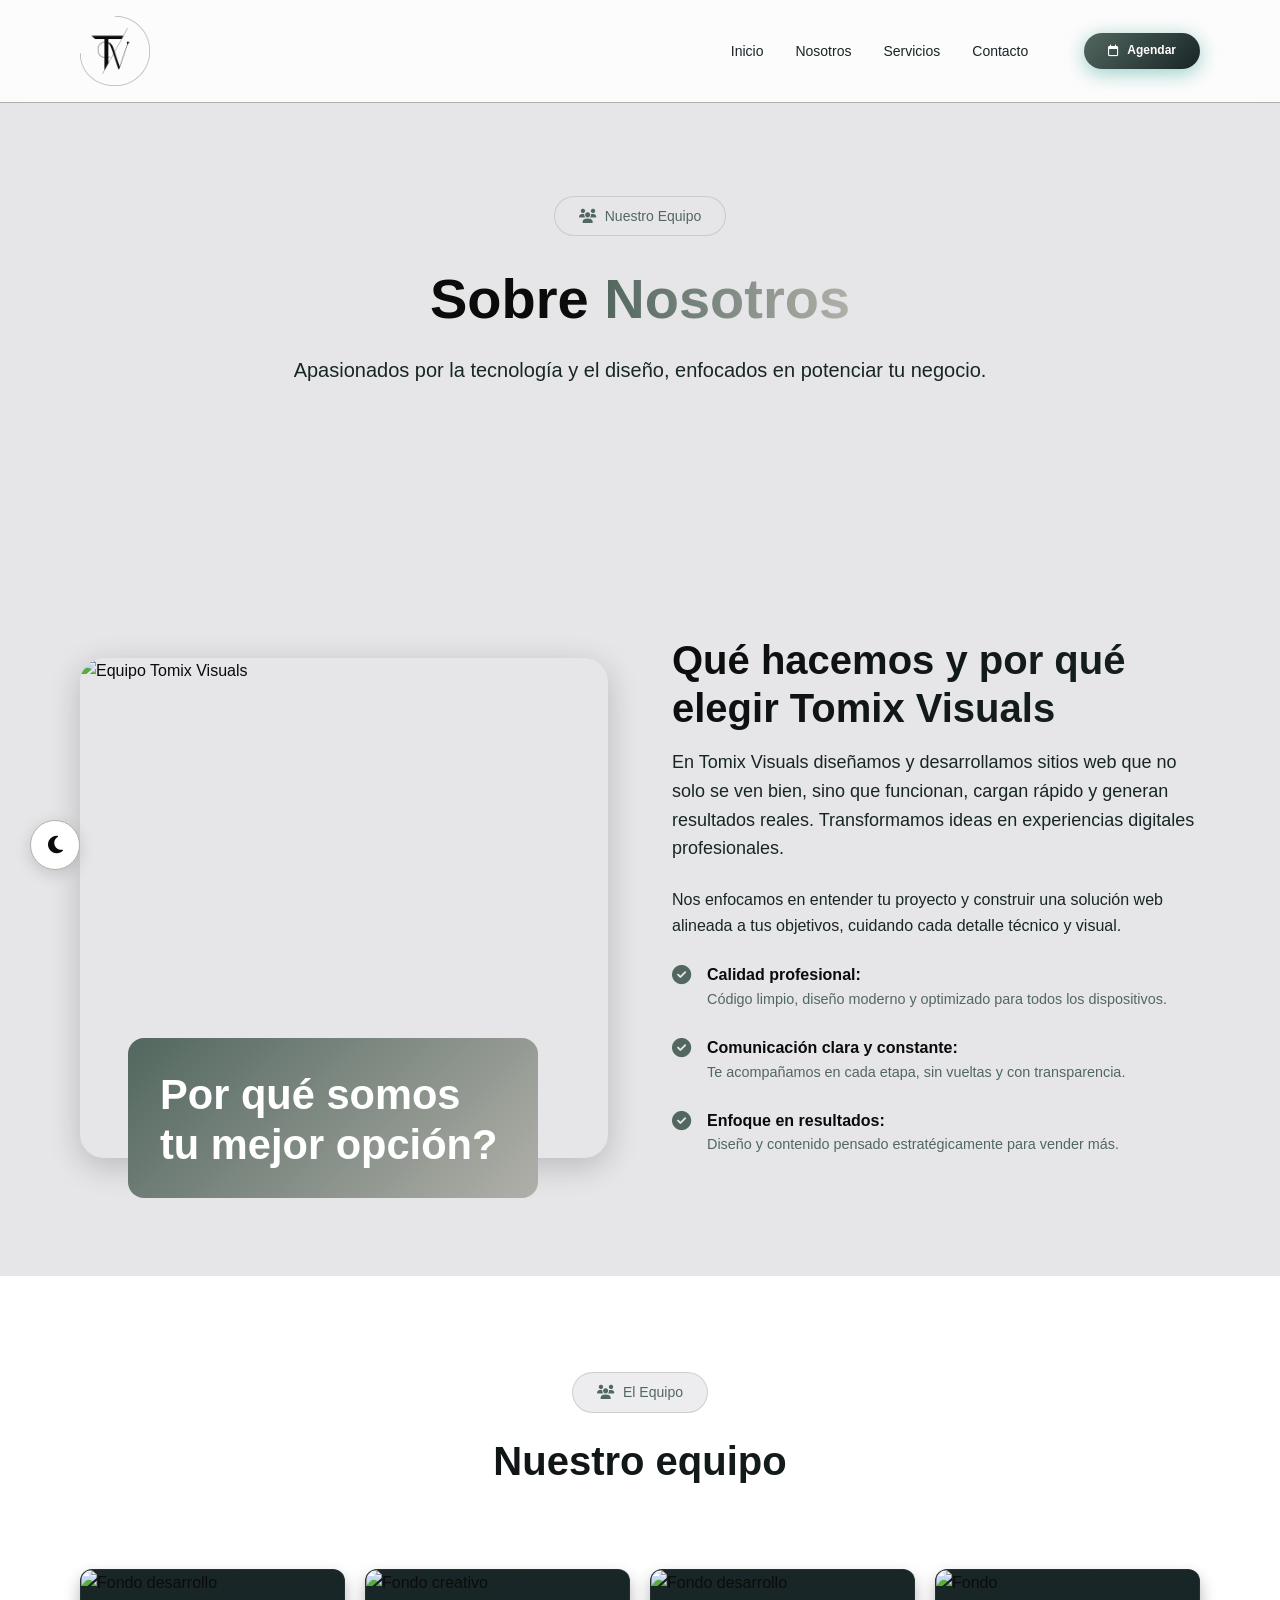
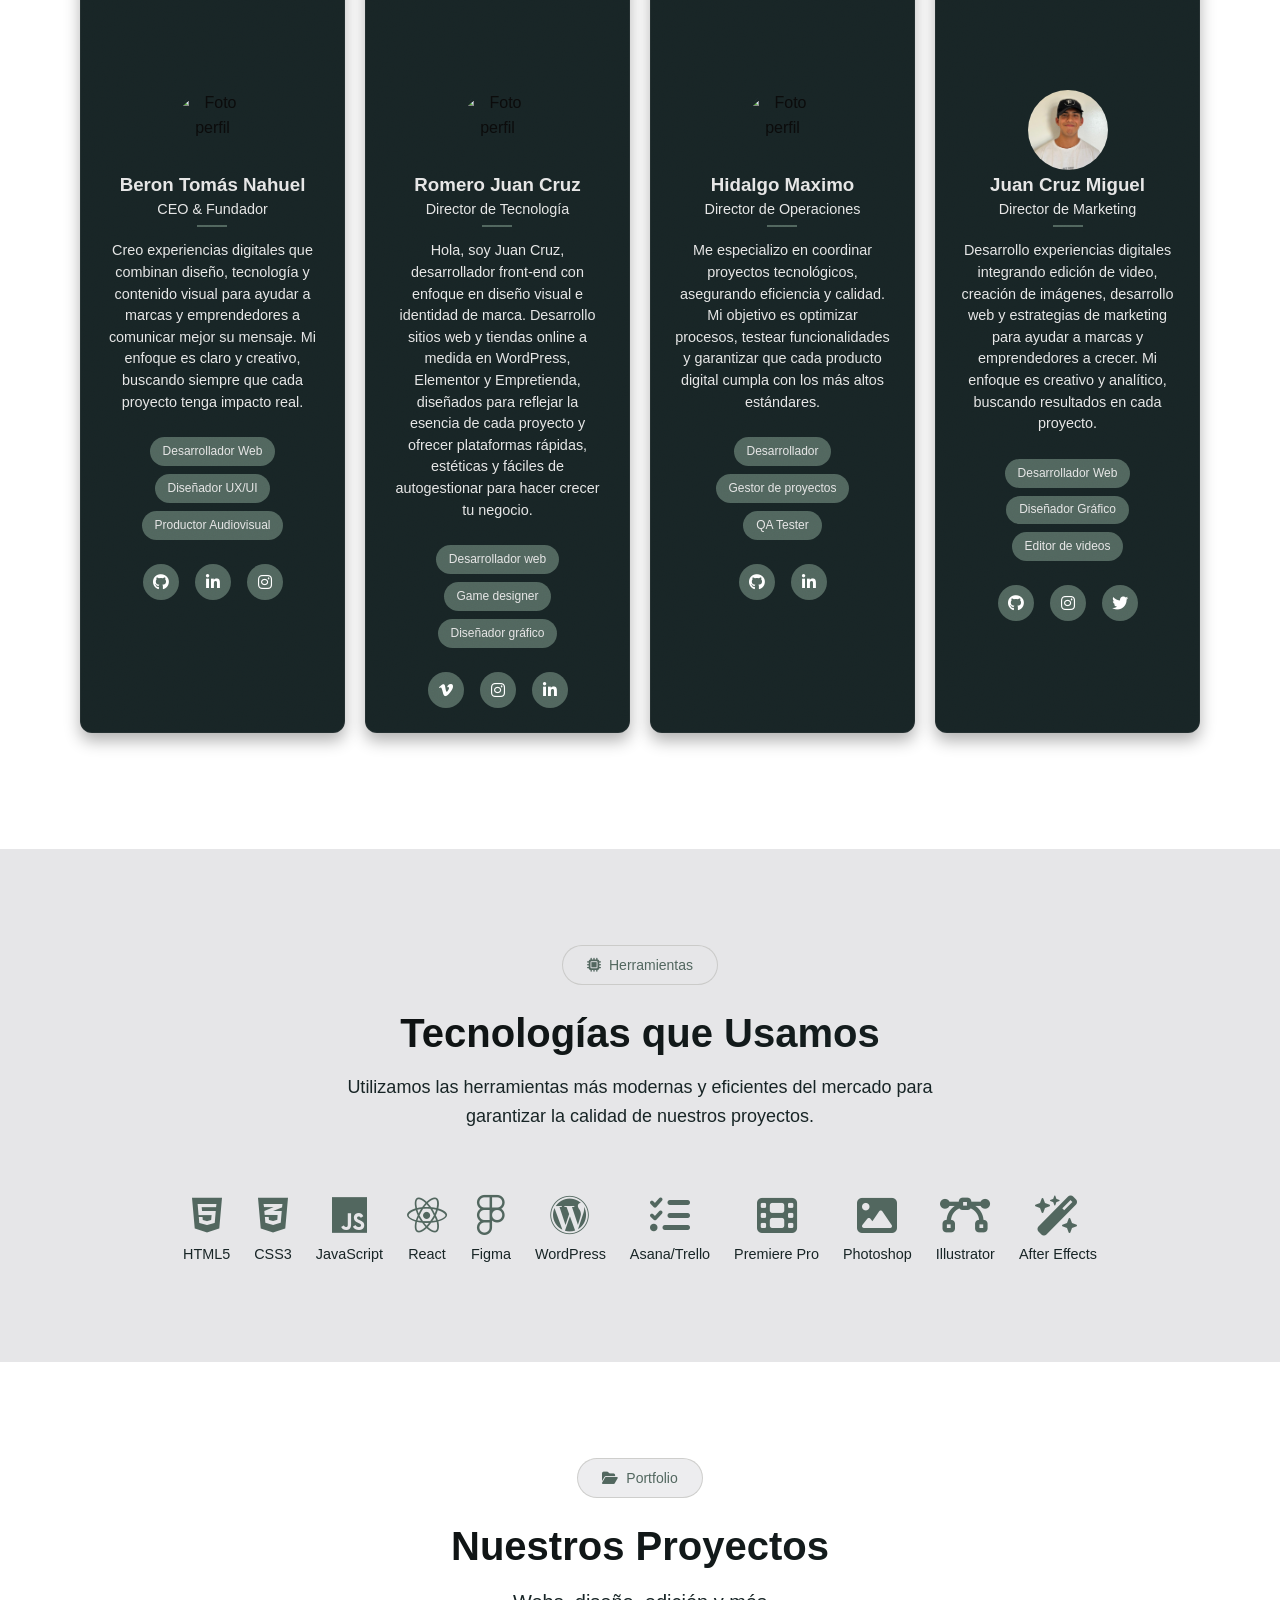
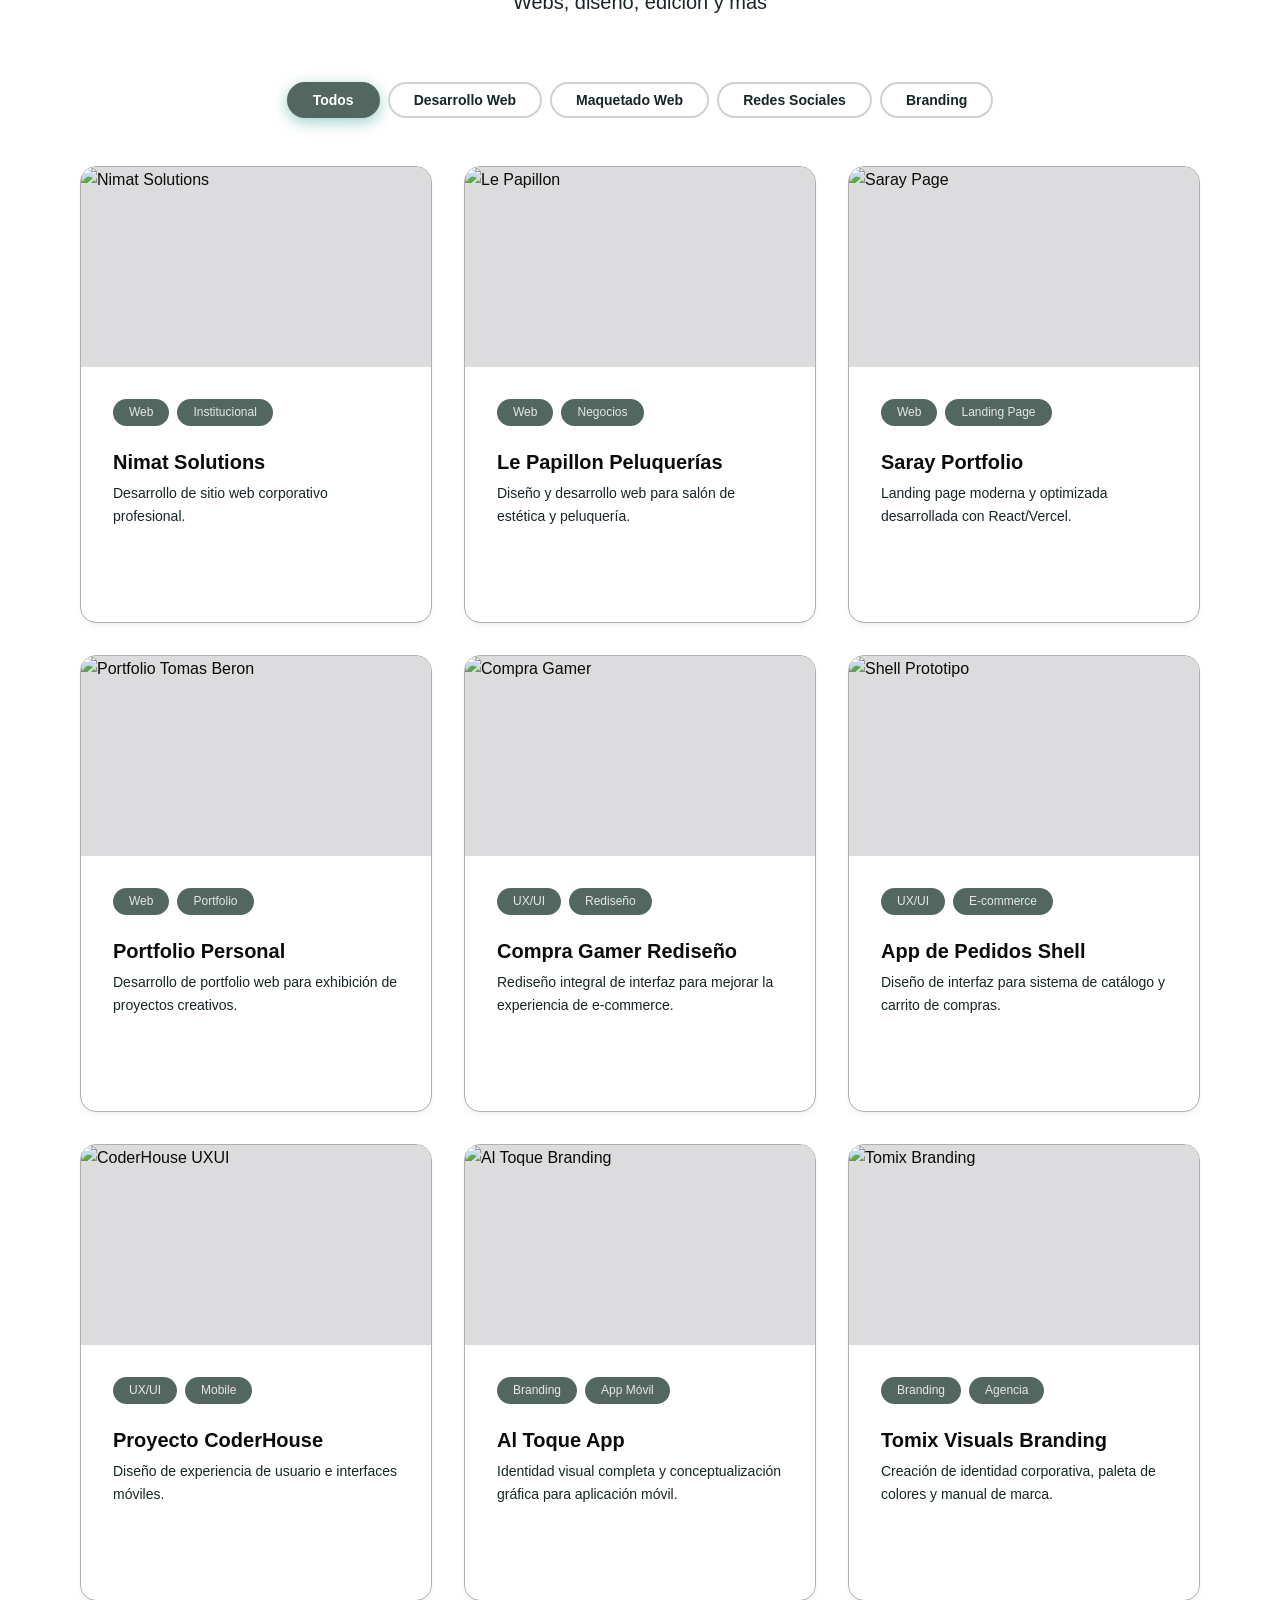
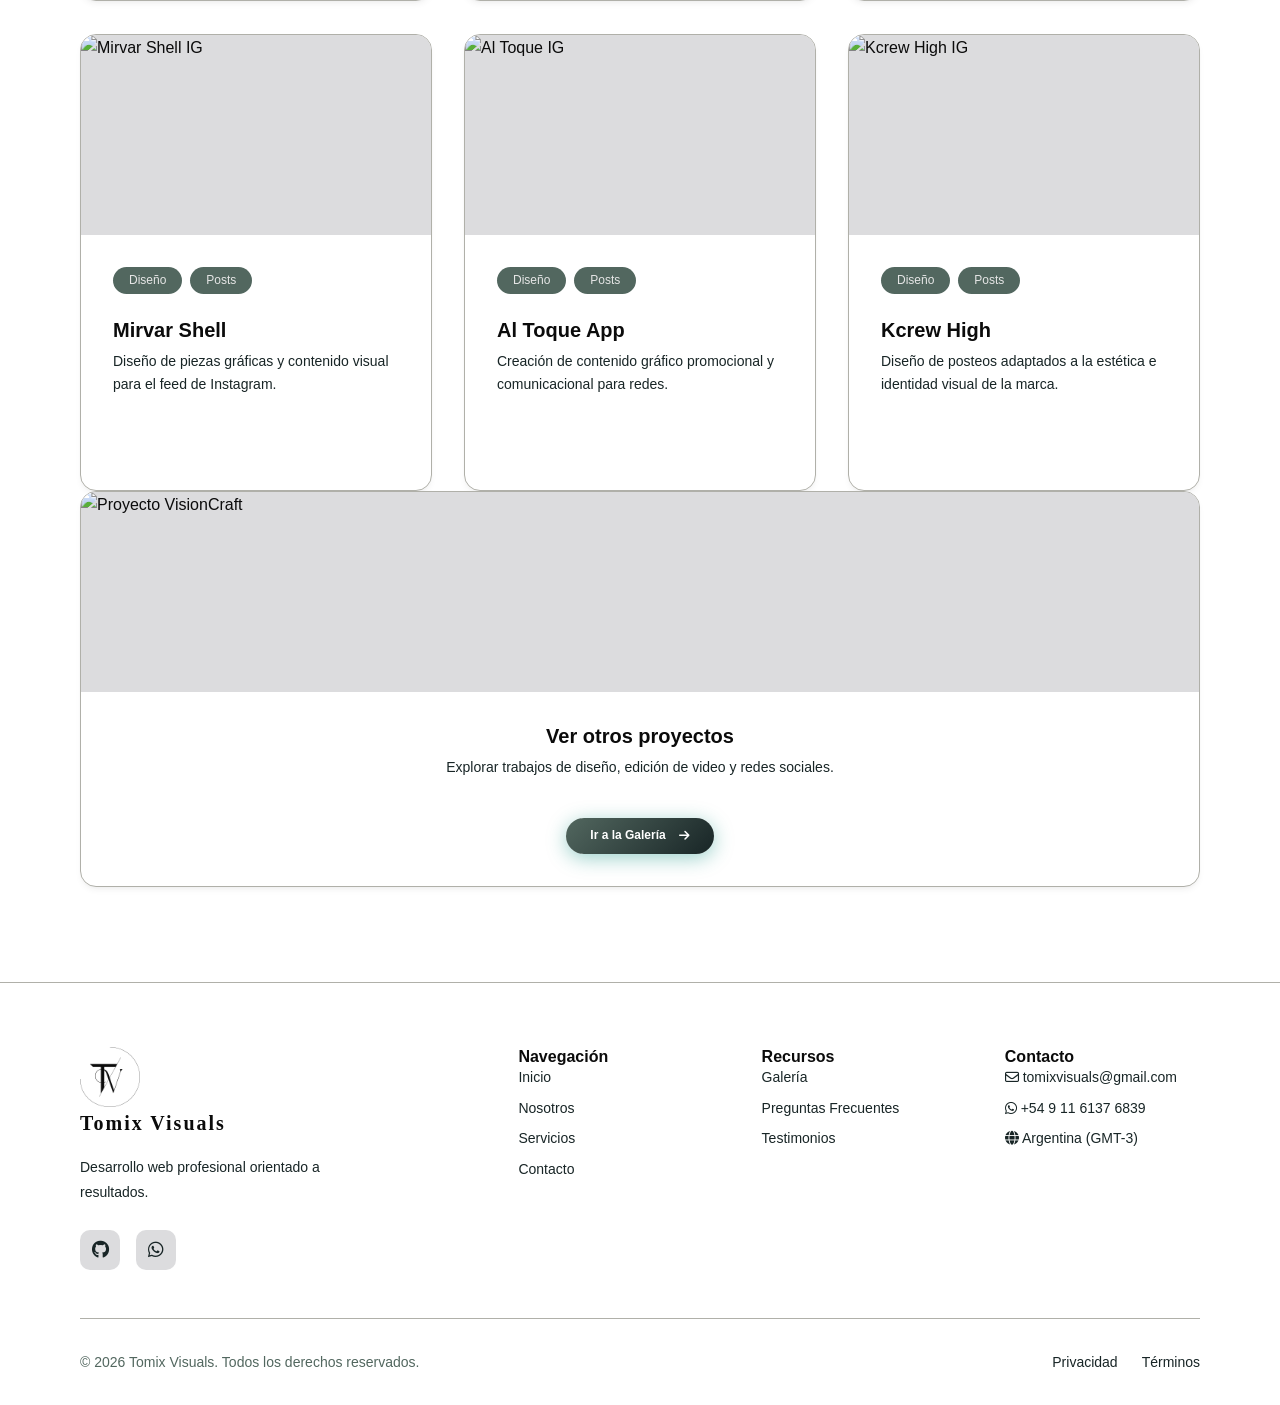
==== about.html @ 10996c41 "Agregue los links a todos los proyectos" ====
<!DOCTYPE html>
<html lang="es">

<head>
    <meta charset="UTF-8">
    <meta name="viewport" content="width=device-width, initial-scale=1.0">
    <title>Nosotros y Proyectos | Tomix Visuals</title>
    <meta name="description"
        content="Conocé al equipo de Tomix Visuals, nuestra misión, valores y proyectos destacados.">

    <link rel="preconnect" href="https://fonts.googleapis.com">
    <link rel="icon" type="image/png" href="./assets/images/logo_tomix_visuals.png">
    <link rel="preconnect" href="https://fonts.gstatic.com" crossorigin>
    <link href="https://fonts.googleapis.com/css2?family=Outfit:wght@300;400;500;600;700&display=swap" rel="stylesheet">
    <link rel="stylesheet" href="https://cdnjs.cloudflare.com/ajax/libs/font-awesome/6.4.0/css/all.min.css">
    <link href="https://unpkg.com/aos@2.3.1/dist/aos.css" rel="stylesheet">
    <link rel="stylesheet" href="./CSS/styles.css">
    <link href="https://assets.calendly.com/assets/external/widget.css" rel="stylesheet">
</head>

<body>
    <!-- Navigation -->
    <nav class="navbar">
        <div class="nav-container">
            <a href="index.html" class="nav-logo">
                <img src="/assets/images/logo_tomix_visuals_negro.png" alt="Tomix Visuals Logo" class="nav-logo-img"
                    style="height: 70px; margin-right: 10px;">
            </a>
            <div class="nav-menu">
                <a href="index.html" class="nav-link">Inicio</a>
                <a href="about.html" class="nav-link active">Nosotros</a>
                <a href="servicios.html" class="nav-link">Servicios</a>
                <a href="contacto.html" class="nav-link">Contacto</a>
                <div class="nav-cta">
                    <a href="javascript:void(0)" onclick="openCalendly()" class="btn btn-primary btn-sm">
                        <i class="fa-regular fa-calendar"></i> Agendar
                    </a>
                </div>
            </div>
            <div class="nav-toggle"><span></span><span></span><span></span></div>
        </div>
    </nav>

    <!-- Hero -->
    <section class="hero" style="min-height: 60vh;">
        <div class="hero-content" data-aos="fade-up">
            <div class="hero-badge">
                <i class="fa-solid fa-users"></i>
                <span>Nuestro Equipo</span>
            </div>
            <h1 class="hero-title">Sobre <span>Nosotros</span></h1>
            <p class="hero-subtitle">Apasionados por la tecnología y el diseño, enfocados en potenciar tu negocio.</p>
        </div>
    </section>

    <!-- About Us Section -->
    <section id="about-us">
        <div class="container">
            <div class="about-split-layout">
                <div class="about-image-container" data-aos="fade-right">
                    <img src="https://images.unsplash.com/photo-1522071820081-009f0129c71c?q=80&w=2070&auto=format&fit=crop"
                        alt="Equipo Tomix Visuals" class="about-main-img">

                    <div class="about-floating-card">
                        <h3>Por qué somos tu mejor opción?</h3>
                    </div>
                </div>

                <div class="about-content" data-aos="fade-left">
                    <h2 class="section-title">Qué hacemos y por qué elegir <span style="color:var(--accent)">Tomix
                            Visuals</span></h2>

                    <p class="section-subtitle" style="margin: 0 0 var(--space-lg) 0; text-align: left;">
                        En Tomix Visuals diseñamos y desarrollamos sitios web que no solo se ven bien, sino que
                        funcionan, cargan rápido y generan resultados reales. Transformamos ideas en experiencias
                        digitales profesionales.
                    </p>

                    <p style="margin-bottom: var(--space-lg); color: var(--text-secondary);">
                        Nos enfocamos en entender tu proyecto y construir una solución web alineada a tus objetivos,
                        cuidando cada detalle técnico y visual.
                    </p>

                    <ul class="check-list">
                        <li>
                            <i class="fa-solid fa-check-circle"></i>
                            <div>
                                <strong>Calidad profesional:</strong>
                                <p class="text-muted" style="font-size: 0.9rem; margin:0;">Código limpio, diseño moderno
                                    y optimizado para todos los dispositivos.</p>
                            </div>
                        </li>
                        <li>
                            <i class="fa-solid fa-check-circle"></i>
                            <div>
                                <strong>Comunicación clara y constante:</strong>
                                <p class="text-muted" style="font-size: 0.9rem; margin:0;">Te acompañamos en cada etapa,
                                    sin vueltas y con transparencia.</p>
                            </div>
                        </li>
                        <li>
                            <i class="fa-solid fa-check-circle"></i>
                            <div>
                                <strong>Enfoque en resultados:</strong>
                                <p class="text-muted" style="font-size: 0.9rem; margin:0;">Diseño y contenido pensado
                                    estratégicamente para vender más.</p>
                            </div>
                        </li>
                    </ul>
                </div>
            </div>
        </div>
    </section>

    <!-- Team Section -->
    <section id="team" style="background: var(--bg-secondary);">
        <div class="container">
            <div class="section-header" data-aos="fade-up">
                <span class="section-badge"><i class="fa-solid fa-users"></i> El Equipo</span>
                <h2 class="section-title">Nuestro <span style="color: var(--accent);">equipo</span></h2>
            </div>

            <div class="team-grid">

                <div class="perfil-tarjeta">
                    <div class="tarjeta-header">
                        <img src="./assets/images/foto-tomas-fondo.jpg" alt="Fondo desarrollo">
                    </div>
                    <div class="tarjeta-body">
                        <img src="./assets/images/foto_perfil_tomás.jpeg" alt="Foto perfil" class="avatar">
                        <h3 style="color: #e6e6e6;">Beron Tomás Nahuel</h3>
                        <p class="role">CEO & Fundador</p>
                        <p class="bio">Creo experiencias digitales que combinan diseño, tecnología y contenido visual
                            para ayudar a marcas y emprendedores a comunicar mejor su mensaje. Mi enfoque es claro y
                            creativo, buscando siempre que cada proyecto tenga impacto real.</p>
                        <div class="skills">
                            <span class="skill">Desarrollador Web</span>
                            <span class="skill">Diseñador UX/UI</span>
                            <span class="skill">Productor Audiovisual</span>
                        </div>
                        <div class="redes-sociales">
                            <a href="https://github.com/iTzTomitox" class="red-social"><i class="fab fa-github"></i></a>
                            <a href="https://www.linkedin.com/in/tomas-beron/" class="red-social"><i
                                    class="fab fa-linkedin-in"></i></a>
                            <a href="https://www.instagram.com/tomix_visuals/" class="red-social"><i
                                    class="fab fa-instagram"></i></a>
                        </div>
                    </div>
                </div>

                <div class="perfil-tarjeta">
                    <div class="tarjeta-header">
                        <img src="https://images.unsplash.com/photo-1614790871804-fe037bdc1214?q=80&w=687&auto=format&fit=crop&ixlib=rb-4.1.0&ixid=M3wxMjA3fDB8MHxwaG90by1wYWdlfHx8fGVufDB8fHx8fA%3D%3D"
                            alt="Fondo creativo">
                    </div>
                    <div class="tarjeta-body">
                        <img src="./assets/images/foto-juan.png" alt="Foto perfil" class="avatar">
                        <h3 style="color: #e6e6e6;">Romero Juan Cruz</h3>
                        <p class="role">Director de Tecnología</p>
                        <p class="bio">Hola, soy Juan Cruz, desarrollador front-end con enfoque en diseño visual e identidad de marca. Desarrollo sitios web y tiendas online a medida en WordPress, Elementor y Empretienda, diseñados para reflejar la esencia de cada proyecto y ofrecer plataformas rápidas, estéticas y fáciles de autogestionar para hacer crecer tu negocio.</p>
                        <div class="skills">
                            <span class="skill">Desarrollador web</span>
                            <span class="skill">Game designer</span>
                            <span class="skill">Diseñador gráfico</span>
                        </div>
                        <div class="redes-sociales">
                            <a href="#" class="red-social"><i class="fab fa-vimeo-v"></i></a>
                            <a href="#" class="red-social"><i class="fab fa-instagram"></i></a>
                            <a href="#" class="red-social"><i class="fab fa-linkedin-in"></i></a>
                        </div>
                    </div>
                </div>

                <div class="perfil-tarjeta">
                    <div class="tarjeta-header">
                        <img src="https://images.unsplash.com/photo-1555066931-4365d14bab8c?ixlib=rb-1.2.1&auto=format&fit=crop&w=500&q=80"
                            alt="Fondo desarrollo">
                    </div>

                    <div class="tarjeta-body">
                        <img src="./assets/images/FOTO_PERFIL.jpg" alt="Foto perfil" class="avatar">
                        <h3 style="color: #e6e6e6;">Hidalgo Maximo</h3>
                        <p class="role">Director de Operaciones</p>
                        <p class="bio">Me especializo en coordinar proyectos tecnológicos, asegurando eficiencia y
                            calidad. Mi objetivo es optimizar procesos, testear funcionalidades y garantizar que cada
                            producto digital cumpla con los más altos estándares.</p>
                        <div class="skills">
                            <span class="skill">Desarrollador</span>
                            <span class="skill">Gestor de proyectos</span>
                            <span class="skill">QA Tester</span>
                        </div>
                        <div class="redes-sociales">
                            <a href="https://github.com/MaximoH04" class="red-social"><i class="fab fa-github"></i></a>
                            <a href="https://www.linkedin.com/in/maximohidalgoo/" class="red-social"><i
                                    class="fab fa-linkedin-in"></i></a>
                        </div>
                    </div>
                </div>

                <div class="perfil-tarjeta">
                    <div class="tarjeta-header">
                        <img src="./assets/images/foto2.jpg" alt="Fondo">
                    </div>

                    <div class="tarjeta-body">
                        <img src="./assets/images/foto_perfil_juan_cruz.jpeg" alt="Foto perfil" class="avatar">
                        <h3 style="color: #e6e6e6;">Juan Cruz Miguel</h3>
                        <p class="role">Director de Marketing</p>
                        <p class="bio">Desarrollo experiencias digitales integrando edición de video, creación de
                            imágenes, desarrollo web y estrategias de marketing para ayudar a marcas y emprendedores a
                            crecer. Mi enfoque es creativo y analítico, buscando resultados en cada proyecto.</p>
                        <div class="skills">
                            <span class="skill">Desarrollador Web</span>
                            <span class="skill">Diseñador Gráfico</span>
                            <span class="skill">Editor de videos</span>
                        </div>
                        <div class="redes-sociales">
                            <a href="https://github.com/juancruzmiguelchakal-hash" class="red-social"><i
                                    class="fab fa-github"></i></a>
                            <a href="https://www.instagram.com/juancmgl/" class="red-social"><i
                                    class="fab fa-instagram"></i></a>
                            <a href="https://x.com/JCruz56919" class="red-social"><i class="fab fa-twitter"></i></a>
                        </div>
                    </div>
                </div>
            </div>
        </div>
    </section>

    <!-- Technologies -->
    <section id="tech">
        <div class="container">
            <div class="section-header" data-aos="fade-up">
                <span class="section-badge"><i class="fa-solid fa-microchip"></i> Herramientas</span>
                <h2 class="section-title">Tecnologías que Usamos</h2>
                <p class="section-subtitle">Utilizamos las herramientas más modernas y eficientes del mercado para
                    garantizar la calidad de nuestros proyectos.</p>
            </div>
            <div class="tech-grid" data-aos="fade-up">
                <div class="tech-item"><i class="fa-brands fa-html5"></i><span>HTML5</span></div>
                <div class="tech-item"><i class="fa-brands fa-css3-alt"></i><span>CSS3</span></div>
                <div class="tech-item"><i class="fa-brands fa-js"></i><span>JavaScript</span></div>
                <div class="tech-item"><i class="fa-brands fa-react"></i><span>React</span></div>
                <div class="tech-item"><i class="fa-brands fa-figma"></i><span>Figma</span></div>
                <div class="tech-item"><i class="fa-brands fa-wordpress"></i><span>WordPress</span></div>
                <div class="tech-item"><i class="fa-solid fa-tasks"></i><span>Asana/Trello</span></div>
                <div class="tech-item"><i class="fa-solid fa-film"></i><span>Premiere Pro</span></div>
                <div class="tech-item"><i class="fa-solid fa-image"></i><span>Photoshop</span></div>
                <div class="tech-item"><i class="fa-solid fa-bezier-curve"></i><span>Illustrator</span></div>
                <div class="tech-item"><i class="fa-solid fa-wand-magic-sparkles"></i><span>After Effects</span></div>
            </div>
        </div>
    </section>

    <!--
    <section id="what-defines-us" style="background: var(--bg-secondary);">
        <div class="container">
            <div class="section-header" data-aos="fade-up">
                <span class="section-badge"><i class="fa-solid fa-star"></i> Lo que nos define</span>
                <h2 class="section-title">Nuestra Esencia</h2>
            </div>
            <div class="grid grid-2">
                <div class="card" data-aos="fade-up">
                    <h3 class="card-title">Título 1</h3>
                    <p class="card-text">Contenido sobre lo que nos define.</p>
                </div>
                <div class="card" data-aos="fade-up" data-aos-delay="100">
                    <h3 class="card-title">Título 2</h3>
                    <p class="card-text">Más contenido sobre lo que nos define.</p>
                </div>
            </div>
        </div>
    </section>
    -->

    <!-- Projects -->
    <section id="projects" style="background: var(--bg-secondary);">
        <div class="container">
            <div class="section-header" data-aos="fade-up">
                <span class="section-badge"><i class="fa-solid fa-folder-open"></i> Portfolio</span>
                <h2 class="section-title">Nuestros <span>Proyectos</span></h2>
                <p class="hero-subtitle">Webs, diseño, edición y más</p>
            </div>

            <div class="filter-buttons" data-aos="fade-up" data-aos-delay="100">
                <button class="filter-btn active" onclick="filterProjects('all', this)">Todos</button>
                <button class="filter-btn" onclick="filterProjects('desarrollo', this)">Desarrollo Web</button>
                <button class="filter-btn" onclick="filterProjects('maquetado', this)">Maquetado Web</button>
                <button class="filter-btn" onclick="filterProjects('redes', this)">Redes Sociales</button>
                <button class="filter-btn" onclick="filterProjects('branding', this)">Branding</button>
            </div>

            <div class="grid grid-3 project-grid" style="margin-top: var(--space-xl);">

<div class="card project-card" data-category="desarrollo" data-aos="fade-up" onclick="window.open('https://nimatsolutions.com.ar/', '_blank')" style="cursor: pointer;">
    <div class="project-image"><img src="./assets/images/nimat.jpg" alt="Nimat Solutions"></div>
    <div class="project-content" style="display: flex; flex-direction: column; height: 100%;">
        <div class="project-tags"><span class="tag">Web</span><span class="tag">Institucional</span></div>
        <h3 class="card-title">Nimat Solutions</h3>
        <p class="card-text">Desarrollo de sitio web corporativo profesional.</p>
    </div>
</div>

<div class="card project-card" data-category="desarrollo" data-aos="fade-up" onclick="window.open('https://lepapillonpeluquerias.com/', '_blank')" style="cursor: pointer;">
    <div class="project-image"><img src="./assets/images/lepapillon.jpg" alt="Le Papillon"></div>
    <div class="project-content" style="display: flex; flex-direction: column; height: 100%;">
        <div class="project-tags"><span class="tag">Web</span><span class="tag">Negocios</span></div>
        <h3 class="card-title">Le Papillon Peluquerías</h3>
        <p class="card-text">Diseño y desarrollo web para salón de estética y peluquería.</p>
        <a href="https://lepapillonpeluquerias.com/" target="_blank" class="btn btn-outline btn-sm" style="margin-top: auto;"><i class="fa-solid fa-arrow-up-right-from-square"></i> Ver Web</a>
    </div>
</div>

<div class="card project-card" data-category="desarrollo" data-aos="fade-up" onclick="window.open('https://my-saray-page.vercel.app/index.html', '_blank')" style="cursor: pointer;">
    <div class="project-image"><img src="./assets/images/saray.jpg" alt="Saray Page"></div>
    <div class="project-content" style="display: flex; flex-direction: column; height: 100%;">
        <div class="project-tags"><span class="tag">Web</span><span class="tag">Landing Page</span></div>
        <h3 class="card-title">Saray Portfolio</h3>
        <p class="card-text">Landing page moderna y optimizada desarrollada con React/Vercel.</p>
        <a href="https://my-saray-page.vercel.app/index.html" target="_blank" class="btn btn-outline btn-sm" style="margin-top: auto;"><i class="fa-solid fa-arrow-up-right-from-square"></i> Ver Web</a>
    </div>
</div>

<div class="card project-card" data-category="desarrollo" data-aos="fade-up" onclick="window.open('https://portfolio-tomas-beron.vercel.app/index.html', '_blank')" style="cursor: pointer;">
    <div class="project-image"><img src="./assets/images/portfolio-tomas.jpg" alt="Portfolio Tomas Beron"></div>
    <div class="project-content" style="display: flex; flex-direction: column; height: 100%;">
        <div class="project-tags"><span class="tag">Web</span><span class="tag">Portfolio</span></div>
        <h3 class="card-title">Portfolio Personal</h3>
        <p class="card-text">Desarrollo de portfolio web para exhibición de proyectos creativos.</p>
        <a href="https://portfolio-tomas-beron.vercel.app/index.html" target="_blank" class="btn btn-outline btn-sm" style="margin-top: auto;"><i class="fa-solid fa-arrow-up-right-from-square"></i> Ver Web</a>
    </div>
</div>

<div class="card project-card" data-category="maquetado" data-aos="fade-up" onclick="window.open('https://www.behance.net/gallery/208064535/Rediseno-Web-de-Compra-Gamer-UXUI-Avanzado', '_blank')" style="cursor: pointer;">
    <div class="project-image"><img src="./assets/images/compragamer.jpg" alt="Compra Gamer"></div>
    <div class="project-content" style="display: flex; flex-direction: column; height: 100%;">
        <div class="project-tags"><span class="tag">UX/UI</span><span class="tag">Rediseño</span></div>
        <h3 class="card-title">Compra Gamer Rediseño</h3>
        <p class="card-text">Rediseño integral de interfaz para mejorar la experiencia de e-commerce.</p>
        <a href="https://www.behance.net/gallery/208064535/Rediseno-Web-de-Compra-Gamer-UXUI-Avanzado" target="_blank" class="btn btn-outline btn-sm" style="margin-top: auto;"><i class="fa-brands fa-behance"></i> Ver Behance</a>
    </div>
</div>

<div class="card project-card" data-category="maquetado" data-aos="fade-up" onclick="window.open('https://www.figma.com/proto/0pwKmETfHP14PLpURjkWHn/Tomix-Visuals-Shells', '_blank')" style="cursor: pointer;">
    <div class="project-image"><img src="./assets/images/shell.jpg" alt="Shell Prototipo"></div>
    <div class="project-content" style="display: flex; flex-direction: column; height: 100%;">
        <div class="project-tags"><span class="tag">UX/UI</span><span class="tag">E-commerce</span></div>
        <h3 class="card-title">App de Pedidos Shell</h3>
        <p class="card-text">Diseño de interfaz para sistema de catálogo y carrito de compras.</p>
        <a href="https://www.figma.com/proto/0pwKmETfHP14PLpURjkWHn/Tomix-Visuals-Shells" target="_blank" class="btn btn-outline btn-sm" style="margin-top: auto;"><i class="fa-brands fa-figma"></i> Ver Figma</a>
    </div>
</div>

<div class="card project-card" data-category="maquetado" data-aos="fade-up" onclick="window.open('https://www.behance.net/gallery/226254557/Beron-Tomas-Nahuel-Diseno-UX-UI-CoderHouse-DK', '_blank')" style="cursor: pointer;">
    <div class="project-image"><img src="./assets/images/coderhouse.jpg" alt="CoderHouse UXUI"></div>
    <div class="project-content" style="display: flex; flex-direction: column; height: 100%;">
        <div class="project-tags"><span class="tag">UX/UI</span><span class="tag">Mobile</span></div>
        <h3 class="card-title">Proyecto CoderHouse</h3>
        <p class="card-text">Diseño de experiencia de usuario e interfaces móviles.</p>
        <a href="https://www.behance.net/gallery/226254557/Beron-Tomas-Nahuel-Diseno-UX-UI-CoderHouse-DK" target="_blank" class="btn btn-outline btn-sm" style="margin-top: auto;"><i class="fa-brands fa-behance"></i> Ver Behance</a>
    </div>
</div>

<div class="card project-card" data-category="branding" data-aos="fade-up" onclick="window.open('https://www.behance.net/gallery/243734045/Al-Toque-Branding-Identidad-visual', '_blank')" style="cursor: pointer;">
        <div class="project-image"><img src="./assets/images/altoque.jpg" alt="Al Toque Branding"></div>
    <div class="project-content" style="display: flex; flex-direction: column; height: 100%;">
        <div class="project-tags"><span class="tag">Branding</span><span class="tag">App Móvil</span></div>
        <h3 class="card-title">Al Toque App</h3>
        <p class="card-text">Identidad visual completa y conceptualización gráfica para aplicación móvil.</p>
        <a href="https://www.behance.net/gallery/243734045/Al-Toque-Branding-Identidad-visual" target="_blank" class="btn btn-outline btn-sm" style="margin-top: auto;"><i class="fa-brands fa-behance"></i> Ver Behance</a>
    </div>
</div>

<div class="card project-card" data-category="branding" data-aos="fade-up" onclick="window.open('https://www.behance.net/gallery/189916915/Branding-Emprendimiento-Tomix-Visuals', '_blank')" style="cursor: pointer;">
    <div class="project-image"><img src="./assets/images/tomix-branding.jpg" alt="Tomix Branding"></div>
    <div class="project-content" style="display: flex; flex-direction: column; height: 100%;">
        <div class="project-tags"><span class="tag">Branding</span><span class="tag">Agencia</span></div>
        <h3 class="card-title">Tomix Visuals Branding</h3>
        <p class="card-text">Creación de identidad corporativa, paleta de colores y manual de marca.</p>
        <a href="https://www.behance.net/gallery/189916915/Branding-Emprendimiento-Tomix-Visuals" target="_blank" class="btn btn-outline btn-sm" style="margin-top: auto;"><i class="fa-brands fa-behance"></i> Ver Behance</a>
    </div>
</div>

<div class="card project-card" data-category="redes" data-aos="fade-up" onclick="window.open('https://www.instagram.com/mirvarshell/', '_blank')" style="cursor: pointer;">
    <div class="project-image"><img src="./assets/images/mirvarshell-ig.jpg" alt="Mirvar Shell IG"></div>
    <div class="project-content" style="display: flex; flex-direction: column; height: 100%;">
        <div class="project-tags"><span class="tag">Diseño</span><span class="tag">Posts</span></div>
        <h3 class="card-title">Mirvar Shell</h3>
        <p class="card-text">Diseño de piezas gráficas y contenido visual para el feed de Instagram.</p>
        <a href="https://www.instagram.com/mirvarshell/" target="_blank" class="btn btn-outline btn-sm" style="margin-top: auto;"><i class="fa-brands fa-instagram"></i> Ver Instagram</a>
    </div>
</div>

<div class="card project-card" data-category="redes" data-aos="fade-up" onclick="window.open('https://www.instagram.com/al_toqueapp/', '_blank')" style="cursor: pointer;">
    <div class="project-image"><img src="./assets/images/altoque-ig.jpg" alt="Al Toque IG"></div>
    <div class="project-content" style="display: flex; flex-direction: column; height: 100%;">
        <div class="project-tags"><span class="tag">Diseño</span><span class="tag">Posts</span></div>
        <h3 class="card-title">Al Toque App</h3>
        <p class="card-text">Creación de contenido gráfico promocional y comunicacional para redes.</p>
        <a href="https://www.instagram.com/al_toqueapp/" target="_blank" class="btn btn-outline btn-sm" style="margin-top: auto;"><i class="fa-brands fa-instagram"></i> Ver Instagram</a>
    </div>
</div>

<div class="card project-card" data-category="redes" data-aos="fade-up" onclick="window.open('https://www.instagram.com/kcrewhigh/', '_blank')" style="cursor: pointer;">
    <div class="project-image"><img src="./assets/images/kcrew-ig.jpg" alt="Kcrew High IG"></div>
    <div class="project-content" style="display: flex; flex-direction: column; height: 100%;">
        <div class="project-tags"><span class="tag">Diseño</span><span class="tag">Posts</span></div>
        <h3 class="card-title">Kcrew High</h3>
        <p class="card-text">Diseño de posteos adaptados a la estética e identidad visual de la marca.</p>
        <a href="https://www.instagram.com/kcrewhigh/" target="_blank" class="btn btn-outline btn-sm" style="margin-top: auto;"><i class="fa-brands fa-instagram"></i> Ver Instagram</a>
    </div>
</div>
            </div>

            <!-- Gallery CTA Card -->
            <a href="galeria.html" class="card project-card gallery-cta-card" data-aos="fade-up" data-aos-delay="200"
                style="text-decoration: none; display: flex; flex-direction: column;">
                <div class="project-image">
                    <img src="./assets/images/foto1.jpg" alt="Proyecto VisionCraft">
                </div>
                <div class="project-content"
                    style="flex: 1; display: flex; flex-direction: column; justify-content: center; align-items: center; text-align: center;">
                    <h3 class="card-title">Ver otros proyectos</h3>
                    <p class="card-text">Explorar trabajos de diseño, edición de video y redes sociales.</p>
                    <div class="btn btn-primary btn-sm" style="margin-top: var(--space-md); pointer-events: none;">
                        Ir a la Galería <i class="fa-solid fa-arrow-right" style="margin-left: 5px;"></i>
                    </div>
                </div>
            </a>
        </div>
        </div>
    </section>

    <!-- Footer -->
    <footer class="footer">
        <div class="container">
            <div class="footer-grid">
                <div class="footer-brand">
                    <div class="footer-brand-name">
                        <img src="/assets/images/logo_tomix_visuals.png" alt="Tomix Visuals Logo"
                            class="footer-logo-img" style="height: 60px; margin-right: 10px;">
                        <span class="logo negativo">Tomix Visuals</span>
                    </div>
                    <p class="footer-brand-text">Desarrollo web profesional orientado a resultados.</p>
                    <div class="footer-social" style="margin-top: var(--space-lg);">
                        <a href="#" target="_blank" class="footer-social-link"><i class="fa-brands fa-github"></i></a>
                        <a href="https://wa.me/5491161376839" target="_blank" class="footer-social-link"><i
                                class="fa-brands fa-whatsapp"></i></a>
                    </div>
                </div>
                <div>
                    <h4 class="footer-title-negativo">Navegación</h4>
                    <div class="footer-links">
                        <a href="index.html" class="footer-link">Inicio</a>
                        <a href="about.html" class="footer-link">Nosotros</a>
                        <a href="servicios.html" class="footer-link">Servicios</a>
                        <a href="contacto.html" class="footer-link">Contacto</a>
                    </div>
                </div>
                <div>
                    <h4 class="footer-title-negativo">Recursos</h4>
                    <div class="footer-links">
                        <a href="galeria.html" class="footer-link">Galería</a>
                        <a href="faq.html" class="footer-link">Preguntas Frecuentes</a>
                        <a href="testimonios.html" class="footer-link">Testimonios</a>
                    </div>
                </div>
                <div>
                    <h4 class="footer-title-negativo">Contacto</h4>
                    <div class="footer-links">
                        <a href="mailto:tomixvisuals@gmail.com" class="footer-link"><i
                                class="fa-regular fa-envelope"></i> tomixvisuals@gmail.com</a>
                        <a href="https://wa.me/5491161376839" class="footer-link"><i class="fa-brands fa-whatsapp"></i>
                            +54 9 11 6137 6839</a>
                        <span class="footer-link" style="cursor: default;"><i class="fa-solid fa-globe"></i> Argentina
                            (GMT-3)</span>
                    </div>
                </div>
            </div>
            <div class="footer-bottom">
                <p class="footer-copyright">&copy; 2026 Tomix Visuals. Todos los derechos reservados.</p>
                <div class="footer-legal"><a href="#">Privacidad</a><a href="#">Términos</a></div>
            </div>
        </div>
    </footer>
    <button id="theme-toggle" class="theme-toggle-btn" aria-label="Cambiar modo oscuro/claro">
        <i class="fa-solid fa-moon"></i>
    </button>
    <script src="https://unpkg.com/aos@2.3.1/dist/aos.js"></script>
    <script src="https://assets.calendly.com/assets/external/widget.js" async></script>
    <script src="script.js"></script>
    <script>
        function filterProjects(category, btnElement) {
            const projects = document.querySelectorAll('.project-card');

            // CORRECCIÓN: Ahora busca la clase .filter-btn en lugar de .btn
            const buttons = document.querySelectorAll('.filter-buttons .filter-btn');

            // Quitamos la clase 'active' de todos los botones para que se apaguen
            buttons.forEach(btn => {
                btn.classList.remove('active');
            });

            // Se la agregamos solo al botón que acabas de presionar
            btnElement.classList.add('active');

            // Lógica para mostrar/ocultar los proyectos
            projects.forEach(project => {
                project.style.display = 'none'; // Ocultar todos primero

                // Un pequeño retraso para que la transición no sea brusca
                setTimeout(() => {
                    if (category === 'all' || project.dataset.category === category) {
                        project.style.display = 'block';
                    }
                }, 50);
            });
        }
    </script>
</body>

</html>
<style>
    .values-list {
        list-style: none;
        padding-left: 0;
        margin-top: var(--space-lg);
    }

    .values-list li {
        display: flex;
        align-items: center;
        margin-bottom: var(--space-md);
    }

    .values-list i {
        color: var(--success);
        margin-right: var(--space-sm);
        font-size: 1.2rem;
    }

    .team-img {
        width: 100px;
        height: 100px;
        border-radius: 50%;
        object-fit: cover;
        margin-bottom: var(--space-md);
        border: 3px solid var(--border);
    }

    .team-role {
        color: var(--text-muted);
        font-size: var(--font-size-sm);
        margin-bottom: var(--space-sm);
    }

    .tech-grid {
        display: flex;
        flex-wrap: wrap;
        justify-content: center;
        gap: var(--space-lg);
        margin-top: var(--space-xl);
    }

    .tech-item {
        display: flex;
        flex-direction: column;
        align-items: center;
        gap: var(--space-sm);
        font-size: 0.9rem;
        color: var(--text-secondary);
    }

    .tech-item i {
        font-size: 2.5rem;
        color: var(--accent);
    }
</style>
---- CSS/styles.css ----
/* --- VARIABLES --- */
:root {
    /* Colores - Tomix Visuals Theme (Light/Teal) */
    --bg-primary: #e6e6e8;
    --bg-secondary: #FFFFFF;
    --bg-tertiary: #dcdcde;
    --accent: #52675f;
    --accent-glow: #b0b0a9;
    --accent-dark: #182526;
    --success: #10B981;
    --warning: #F59E0B;
    --text-primary: #0b0b0b;
    --text-secondary: #182526;
    --text-muted: #52675f;
    --border: #b0b0a9;
    --border-light: #d1d1cf;
    --glass: rgba(230, 230, 232, 0.7);
    --glass-border: rgba(176, 176, 169, 0.5);

    /* Gradients */
    --gradient-accent: linear-gradient(135deg, var(--accent) 0%, var(--accent-dark) 100%);
    --gradient-dark: linear-gradient(180deg, var(--bg-primary) 0%, var(--text-primary) 100%);
    --gradient-glow: radial-gradient(circle at center, rgba(82, 103, 95, 0.2) 0%, transparent 70%);

    /* Spacing */
    --space-xs: 0.25rem;
    --space-sm: 0.5rem;
    --space-md: 1rem;
    --space-lg: 1.5rem;
    --space-xl: 2rem;
    --space-2xl: 3rem;
    --space-3xl: 4rem;
    --space-4xl: 6rem;

    /* Typography */
    --font-primary: 'ModernSans', sans-serif;
    --font-size-xs: 0.75rem;
    --font-size-sm: 0.875rem;
    --font-size-base: 1rem;
    --font-size-lg: 1.125rem;
    --font-size-xl: 1.25rem;
    --font-size-2xl: 1.5rem;
    --font-size-3xl: 2rem;
    --font-size-4xl: 2.5rem;
    --font-size-5xl: 3.5rem;
    --font-size-6xl: 4.5rem;

    /* Border Radius */
    --radius-sm: 6px;
    --radius-md: 10px;
    --radius-lg: 16px;
    --radius-xl: 24px;
    --radius-full: 9999px;

    /* Shadows */
    --shadow-sm: 0 2px 8px rgba(11, 11, 11, 0.1);
    --shadow-md: 0 4px 16px rgba(11, 11, 11, 0.15);
    --shadow-lg: 0 8px 32px rgba(11, 11, 11, 0.2);
    --shadow-glow: 0 0 40px rgba(82, 103, 95, 0.25);

    /* Transitions */
    --transition-fast: 150ms ease;
    --transition-base: 300ms ease;
    --transition-slow: 500ms ease;

    /* Z-index */
    --z-dropdown: 100;
    --z-sticky: 200;
    --z-fixed: 300;
    --z-modal: 400;
    --z-tooltip: 500;
}

/* --- RESET & BASE --- */
*,
*::before,
*::after {
    margin: 0;
    padding: 0;
    box-sizing: border-box;
}

html {
    scroll-behavior: smooth;
    scroll-padding-top: 100px;
    -webkit-font-smoothing: antialiased;
    -moz-osx-font-smoothing: grayscale;
}

body {
    font-family: var(--font-primary);
    font-size: var(--font-size-base);
    line-height: 1.6;
    color: var(--text-primary);
    background-color: var(--bg-primary);
    overflow-x: hidden;
}

a {
    text-decoration: none;
    color: inherit;
    transition: color var(--transition-fast);
}

ul,
ol {
    list-style: none;
}

img,
video {
    max-width: 100%;
    height: auto;
    display: block;
}

button {
    font-family: inherit;
    cursor: pointer;
    border: none;
    background: none;
}

input,
textarea,
select {
    font-family: inherit;
    font-size: inherit;
}

/* --- LAYOUT --- */
.container {
    width: 90%;
    max-width: 1200px;
    margin: 0 auto;
    padding: 0 var(--space-md);
    position: relative;
    /* Ensure relative positioning for child absolute elements */
}

.container-sm {
    max-width: 800px;
}

.container-lg {
    max-width: 1400px;
}

section {
    padding: var(--space-4xl) 0;
}

/* --- NAVIGATION --- */
.navbar {
    position: fixed;
    top: 0;
    left: 0;
    right: 0;
    z-index: var(--z-fixed);
    background: rgba(255, 255, 255, 0.85);
    /* Light theme background */
    backdrop-filter: blur(20px);
    -webkit-backdrop-filter: blur(20px);
    border-bottom: 1px solid var(--border);
    /* Use border variable */
    padding: var(--space-md) 0;
    transition: all var(--transition-base);
}

.navbar.scrolled {
    padding: var(--space-sm) 0;
    background: rgba(255, 255, 255, 0.95);
    /* Light theme */
    box-shadow: var(--shadow-sm);
}

.nav-container {
    display: flex;
    align-items: center;
    justify-content: space-between;
    max-width: 1200px;
    width: 90%;
    /* Added to match container */
    margin: 0 auto;
    padding: 0 var(--space-md);
}


.nav-logo-img {
    width: 70px;
    transition: all 0.3s ease;
}

.nav-menu {
    display: flex;
    align-items: center;
    gap: var(--space-xl);
}

.nav-link {
    font-size: var(--font-size-sm);
    font-weight: 500;
    color: var(--text-secondary);
    position: relative;
    padding: var(--space-xs) 0;
}

.nav-link::after {
    content: '';
    position: absolute;
    bottom: -2px;
    left: 0;
    width: 0;
    height: 2px;
    background: var(--accent);
    transition: width var(--transition-base);
}

.nav-link:hover,
.nav-link.active {
    color: var(--text-primary);
}

.nav-link:hover::after,
.nav-link.active::after {
    width: 100%;
}

.nav-cta {
    margin-left: var(--space-lg);
}

/* Mobile Menu */
.nav-toggle {
    display: none;
    flex-direction: column;
    gap: 5px;
    padding: var(--space-sm);
    cursor: pointer;
}

.nav-toggle span {
    display: block;
    width: 24px;
    height: 2px;
    background: var(--text-primary);
    transition: all var(--transition-fast);
}

.nav-toggle.active span:nth-child(1) {
    transform: rotate(45deg) translate(5px, 5px);
}

.nav-toggle.active span:nth-child(2) {
    opacity: 0;
}

.nav-toggle.active span:nth-child(3) {
    transform: rotate(-45deg) translate(5px, -5px);
}

/* --- TYPOGRAPHY --- */
h1,
h2,
h3,
h4,
h5,
h6 {
    line-height: 1.2;
    font-weight: 700;
}

.logo {
    font-family: Skeina;
    letter-spacing: 2px;
}

.section-header {
    text-align: center;
    margin-bottom: var(--space-3xl);
}

.section-badge {
    display: inline-flex;
    align-items: center;
    gap: var(--space-sm);
    padding: var(--space-sm) var(--space-lg);
    background: var(--glass);
    border: 1px solid var(--glass-border);
    border-radius: var(--radius-full);
    font-size: var(--font-size-sm);
    color: var(--accent);
    margin-bottom: var(--space-lg);
}

.section-title {
    font-size: var(--font-size-4xl);
    margin-bottom: var(--space-md);
    background: linear-gradient(135deg, var(--text-primary) 0%, var(--text-secondary) 100%);
    -webkit-background-clip: text;
    -webkit-text-fill-color: transparent;
    background-clip: text;
}

.section-subtitle {
    font-size: var(--font-size-lg);
    color: var(--text-secondary);
    max-width: 600px;
    margin: 0 auto;
}

/* --- BUTTONS --- */
.btn {
    display: inline-flex;
    align-items: center;
    justify-content: center;
    gap: var(--space-sm);
    padding: var(--space-md) var(--space-xl);
    font-size: var(--font-size-sm);
    font-weight: 600;
    border-radius: var(--radius-full);
    transition: all var(--transition-base);
    white-space: nowrap;
}

.btn-primary {
    background: var(--gradient-accent);
    color: white;
    box-shadow: 0 4px 20px rgba(0, 137, 123, 0.4);
    /* Teal shadow */
}

.btn-primary:hover {
    transform: translateY(-2px);
    box-shadow: 0 8px 30px rgba(0, 137, 123, 0.5);
}

.btn-outline {
    background: transparent;
    color: var(--text-primary);
    border: 2px solid var(--border-light);
}

.btn-outline:hover {
    border-color: var(--accent);
    color: var(--accent);
    background: rgba(0, 137, 123, 0.1);
}

.btn-ghost {
    background: transparent;
    color: var(--text-secondary);
    padding: var(--space-sm) var(--space-md);
}

.btn-ghost:hover {
    color: var(--text-primary);
    background: var(--glass);
}

.btn-whatsapp {
    background: #25D366;
    color: white;
}

.btn-whatsapp:hover {
    background: #20BA5C;
    transform: translateY(-2px);
    box-shadow: 0 8px 30px rgba(37, 211, 102, 0.4);
}

.btn-lg {
    padding: var(--space-lg) var(--space-2xl);
    font-size: var(--font-size-base);
}

.btn-sm {
    padding: var(--space-sm) var(--space-lg);
    font-size: var(--font-size-xs);
}

.btn-icon {
    width: 48px;
    height: 48px;
    padding: 0;
    border-radius: 50%;
}

.btn-group {
    display: flex;
    flex-wrap: wrap;
    gap: var(--space-md);
}

/* --- CARDS --- */
.card {
    background: var(--bg-secondary);
    border: 1px solid var(--border);
    border-radius: var(--radius-lg);
    padding: var(--space-xl);
    will-change: transform;
    transition: transform var(--transition-fast), box-shadow var(--transition-base);
    box-shadow: 0 4px 6px -1px rgba(0, 0, 0, 0.05), 0 2px 4px -1px rgba(0, 0, 0, 0.03);
    perspective: 1000px;
    transform-style: preserve-3d;
    /* Added subtle shadow */
}


.card:hover {
    border-color: var(--accent);

    box-shadow: var(--shadow-lg), var(--shadow-glow);
}

.card-glass {
    background: var(--glass);
    border: 1px solid var(--glass-border);
    backdrop-filter: blur(10px);
    -webkit-backdrop-filter: blur(10px);
}

.card-icon {
    width: 56px;
    height: 56px;
    display: flex;
    align-items: center;
    justify-content: center;
    background: rgba(0, 137, 123, 0.1);
    border-radius: var(--radius-md);
    font-size: var(--font-size-2xl);
    color: var(--accent);
    margin-bottom: var(--space-lg);
}

.card-title {
    font-size: var(--font-size-xl);
    margin-bottom: var(--space-sm);
}

.card-text {
    color: var(--text-secondary);
    font-size: var(--font-size-sm);
    margin-bottom: var(--space-lg);
}

.card-price {
    font-size: var(--font-size-2xl);
    font-weight: 700;
    color: var(--accent);
    margin-bottom: var(--space-lg);
}

.card-price span {
    font-size: var(--font-size-sm);
    color: var(--text-muted);
    font-weight: 400;
}

/* --- GRIDS --- */
.grid {
    display: grid;
    gap: var(--space-xl);
}

.grid-2 {
    grid-template-columns: repeat(2, 1fr);
}

.grid-3 {
    grid-template-columns: repeat(3, 1fr);
}

.grid-4 {
    grid-template-columns: repeat(4, 1fr);
}

.grid-auto {
    grid-template-columns: repeat(auto-fit, minmax(280px, 1fr));
}

/* --- HERO --- */
.hero {
    min-height: 100vh;
    display: flex;
    align-items: center;
    justify-content: center;
    text-align: center;
    padding: var(--space-4xl) 0;
    position: relative;
    overflow: hidden;
}

.hero::before {
    content: '';
    position: absolute;
    top: 0;
    left: 50%;
    transform: translateX(-50%);
    width: 150%;
    height: 100%;
    pointer-events: none;
}

.hero-content {
    position: relative;
    z-index: 1;
    max-width: 900px;
    margin: 0 auto;
    padding: 0 var(--space-lg);
}

.hero-badge {
    display: inline-flex;
    align-items: center;
    gap: var(--space-sm);
    padding: var(--space-sm) var(--space-lg);
    background: var(--glass);
    border: 1px solid var(--glass-border);
    border-radius: var(--radius-full);
    font-size: var(--font-size-sm);
    color: var(--accent);
    margin-bottom: var(--space-xl);
}

.hero-title {
    font-size: var(--font-size-5xl);
    font-weight: 700;
    margin-bottom: var(--space-lg);
    line-height: 1.1;
}

.hero-title span {
    background: var(--gradient-accent);
    -webkit-background-clip: text;
    -webkit-text-fill-color: transparent;
    background-clip: text;
}

.hero-subtitle {
    font-size: var(--font-size-xl);
    color: var(--text-secondary);
    margin-bottom: var(--space-2xl);
    max-width: 700px;
    margin-left: auto;
    margin-right: auto;
}

.hero-buttons {
    display: flex;
    flex-wrap: wrap;
    gap: var(--space-md);
    justify-content: center;
}

.hero-visual {
    position: absolute;
    bottom: -10%;
    left: 50%;
    transform: translateX(-50%);
    width: 600px;
    height: 400px;
    opacity: 0.1;
    pointer-events: none;
}

/* --- SERVICE CARDS --- */
.service-category {
    margin-bottom: var(--space-3xl);
}

.service-category-title {
    font-size: var(--font-size-2xl);
    margin-bottom: var(--space-xl);
    padding-bottom: var(--space-md);
    border-bottom: 1px solid var(--border);
    display: flex;
    align-items: center;
    gap: var(--space-md);
}

.service-category-title i {
    color: var(--accent);
}

.service-card {
    height: 100%;
    display: flex;
    flex-direction: column;
}

.service-card .card-text {
    flex: 1;
}

.project-card {
    overflow: hidden;
    padding: 0;
    perspective: 1000px;
    transform-style: preserve-3d;
    will-change: transform;
}


.project-image {
    height: 200px;
    background: var(--bg-tertiary);
    display: flex;
    align-items: center;
    justify-content: center;
    position: relative;
    overflow: hidden;
}

.project-image i {
    font-size: 4rem;
    color: var(--border-light);
    transition: all var(--transition-base);
}

.project-card:hover .project-image i {
    color: #e6e6e6;
    transform: scale(1.1);
}

.project-image img {
    width: 100%;
    height: 100%;
    object-fit: cover;
    transition: transform var(--transition-base);
}

.project-card:hover .project-image img {
    transform: scale(1.05);
}

.project-content {
    padding: var(--space-xl);
}

.project-tags {
    display: flex;
    flex-wrap: wrap;
    gap: var(--space-sm);
    margin-bottom: var(--space-lg);
}

.tag {
    padding: var(--space-xs) var(--space-md);
    background: #52675f;
    color: #e6e6e6;
    font-size: var(--font-size-xs);
    border-radius: var(--radius-full);
}

/* --- TESTIMONIAL CARDS --- */
.testimonial-card {
    text-align: center;
}

.testimonial-avatar {
    width: 80px;
    height: 80px;
    border-radius: 50%;
    background: var(--bg-tertiary);
    display: flex;
    align-items: center;
    justify-content: center;
    margin: 0 auto var(--space-lg);
    font-size: var(--font-size-2xl);
    color: var(--border-light);
    overflow: hidden;
}

.testimonial-avatar img {
    width: 100%;
    height: 100%;
    object-fit: cover;
}

.testimonial-text {
    color: var(--text-secondary);
    font-size: var(--font-size-base);
    font-style: italic;
    margin-bottom: var(--space-lg);
    line-height: 1.8;
}

.testimonial-name {
    font-weight: 600;
    margin-bottom: var(--space-xs);
}

.testimonial-role {
    color: var(--text-muted);
    font-size: var(--font-size-sm);
}

/* --- CASE STUDY CARDS --- */
.case-card {
    padding: var(--space-2xl);
}

.case-header {
    display: flex;
    align-items: flex-start;
    gap: var(--space-xl);
    margin-bottom: var(--space-xl);
}

.case-image {
    width: 200px;
    height: 150px;
    background: var(--bg-tertiary);
    border-radius: var(--radius-md);
    display: flex;
    align-items: center;
    justify-content: center;
    flex-shrink: 0;
}

.case-image i {
    font-size: 3rem;
    color: var(--border-light);
}

.case-title {
    font-size: var(--font-size-2xl);
    margin-bottom: var(--space-sm);
}

.case-sections {
    display: grid;
    gap: var(--space-lg);
}

.case-section h4 {
    font-size: var(--font-size-sm);
    text-transform: uppercase;
    letter-spacing: 0.1em;
    color: var(--accent);
    margin-bottom: var(--space-sm);
}

.case-section p {
    color: var(--text-secondary);
    font-size: var(--font-size-sm);
}

/* --- BLOG/NOTES CARDS --- */
.note-card {
    padding: 0;
    overflow: hidden;
}

.note-image {
    height: 160px;
    background: var(--bg-tertiary);
    display: flex;
    align-items: center;
    justify-content: center;
}

.note-image i {
    font-size: 3rem;
    color: var(--border-light);
}

.note-content {
    padding: var(--space-xl);
}

.note-date {
    font-size: var(--font-size-xs);
    color: var(--text-muted);
    margin-bottom: var(--space-sm);
}

.note-title {
    font-size: var(--font-size-lg);
    margin-bottom: var(--space-sm);
}

.note-excerpt {
    color: var(--text-secondary);
    font-size: var(--font-size-sm);
    margin-bottom: var(--space-lg);
}

/* --- TIMELINE / PROCESS --- */
.timeline {
    position: relative;
    padding-left: var(--space-3xl);
}

.timeline::before {
    content: '';
    position: absolute;
    left: 15px;
    top: 0;
    bottom: 0;
    width: 2px;
    background: var(--border);
}

.timeline-item {
    position: relative;
    padding-bottom: var(--space-2xl);
}

.timeline-item:last-child {
    padding-bottom: 0;
}

.timeline-icon {
    position: absolute;
    left: calc(-1 * var(--space-3xl) + 4px);
    width: 24px;
    height: 24px;
    background: var(--bg-primary);
    border: 2px solid var(--accent);
    border-radius: 50%;
    display: flex;
    align-items: center;
    justify-content: center;
    z-index: 1;
}

.timeline-icon i {
    font-size: var(--font-size-xs);
    color: var(--accent);
}

.timeline-content {
    background: #182526;
    border: 1px solid var(--border);
    border-radius: var(--radius-lg);
    padding: var(--space-xl);
    transition: all var(--transition-base);
}

.timeline-item:hover .timeline-content {
    border-color: var(--accent);
    transform: translateX(8px);
}

.timeline-title {
    margin-top: 16px;
    color: #e6e6e6;
    font-size: var(--font-size-lg);
    margin-bottom: var(--space-sm);
}

.timeline-text {
    color: #e6e6e6;
    font-size: var(--font-size-sm);
}

/* --- ACCORDION / FAQ --- */
.accordion {
    display: flex;
    flex-direction: column;
    gap: var(--space-md);
}

.accordion-item {
    background: var(--bg-secondary);
    border: 1px solid var(--border);
    border-radius: var(--radius-lg);
    overflow: hidden;
    transition: all var(--transition-base);
}

.accordion-item.active {
    border-color: var(--accent);
}

.accordion-header {
    display: flex;
    align-items: center;
    justify-content: space-between;
    padding: var(--space-lg) var(--space-xl);
    cursor: pointer;
    transition: all var(--transition-fast);
}

.accordion-header:hover {
    background: var(--glass);
}

.accordion-title {
    font-size: var(--font-size-base);
    font-weight: 600;
}

.accordion-icon {
    font-size: var(--font-size-lg);
    color: var(--accent);
    transition: transform var(--transition-base);
}

.accordion-item.active .accordion-icon {
    transform: rotate(45deg);
}

.accordion-content {
    max-height: 0;
    overflow: hidden;
    transition: max-height var(--transition-base);
}

.accordion-item.active .accordion-content {
    max-height: 500px;
}

.accordion-body {
    padding: 0 var(--space-xl) var(--space-xl);
    color: var(--text-secondary);
    font-size: var(--font-size-sm);
    line-height: 1.8;
}

/* --- CALCULATOR --- */
.calculator {
    background: var(--bg-secondary);
    border: 1px solid var(--border);
    border-radius: var(--radius-xl);
    padding: var(--space-2xl);
}

.calculator-section {
    margin-bottom: var(--space-2xl);
}

.calculator-label {
    font-size: var(--font-size-lg);
    font-weight: 600;
    margin-bottom: var(--space-lg);
    display: flex;
    align-items: center;
    gap: var(--space-sm);
}

.calculator-options {
    display: grid;
    grid-template-columns: repeat(auto-fit, minmax(200px, 1fr));
    gap: var(--space-md);
}

.calc-option {
    background: var(--bg-tertiary);
    border: 2px solid var(--border);
    border-radius: var(--radius-md);
    padding: var(--space-lg);
    cursor: pointer;
    transition: all var(--transition-base);
    text-align: center;
}

.calc-option:hover {
    border-color: var(--border-light);
}

.calc-option.selected {
    border-color: var(--accent);
    background: rgba(0, 137, 123, 0.1);
}

.calc-option-icon {
    font-size: var(--font-size-2xl);
    color: var(--accent);
    margin-bottom: var(--space-sm);
}

.calc-option-title {
    font-weight: 600;
    margin-bottom: var(--space-xs);
}

.calc-option-price {
    font-size: var(--font-size-sm);
    color: var(--text-muted);
}

.calculator-result {
    background: var(--bg-tertiary);
    border-radius: var(--radius-lg);
    padding: var(--space-2xl);
    text-align: center;
}

.result-label {
    font-size: var(--font-size-sm);
    color: var(--text-muted);
    margin-bottom: var(--space-sm);
}

.result-price {
    font-size: var(--font-size-4xl);
    font-weight: 700;
    color: var(--accent);
    margin-bottom: var(--space-md);
}

.result-note {
    font-size: var(--font-size-sm);
    color: var(--text-secondary);
    margin-bottom: var(--space-xl);
}

/* --- FORMS --- */
.form-group {
    margin-bottom: var(--space-lg);
}

.form-label {
    display: block;
    font-size: var(--font-size-sm);
    font-weight: 500;
    margin-bottom: var(--space-sm);
    color: var(--text-secondary);
}

.form-input,
.form-textarea,
.form-select {
    width: 100%;
    padding: var(--space-md) var(--space-lg);
    background: var(--bg-tertiary);
    border: 1px solid var(--border);
    border-radius: var(--radius-md);
    color: var(--text-primary);
    font-size: var(--font-size-base);
    transition: all var(--transition-fast);
}

.form-input:focus,
.form-textarea:focus,
.form-select:focus {
    outline: none;
    border-color: var(--accent);
    box-shadow: 0 0 0 3px rgba(0, 137, 123, 0.2);
}

.form-input::placeholder,
.form-textarea::placeholder {
    color: var(--text-muted);
}

.form-textarea {
    min-height: 150px;
    resize: vertical;
}

/* --- CONTACT GRID --- */
.contact-grid {
    display: grid;
    grid-template-columns: 1fr 1fr;
    gap: var(--space-3xl);
}

.contact-info {
    display: flex;
    flex-direction: column;
    gap: var(--space-xl);
}

.contact-item {
    display: flex;
    align-items: center;
    gap: var(--space-lg);
}

.contact-icon {
    width: 48px;
    height: 48px;
    display: flex;
    align-items: center;
    justify-content: center;
    background: rgba(0, 137, 123, 0.1);
    border-radius: var(--radius-md);
    color: var(--accent);
    font-size: var(--font-size-xl);
}

.contact-label {
    font-size: var(--font-size-sm);
    color: var(--text-muted);
    margin-bottom: var(--space-xs);
}

.contact-value {
    font-weight: 500;
}

.contact-form {
    background: var(--bg-secondary);
    border: 1px solid var(--border);
    border-radius: var(--radius-xl);
    padding: var(--space-2xl);
}

/* --- FOOTER --- */
.footer {
    background: var(--bg-secondary);
    border-top: 1px solid var(--border);
    padding: var(--space-3xl) 0 var(--space-xl);
}

.footer-grid {
    display: grid;
    grid-template-columns: 2fr 1fr 1fr 1fr;
    gap: var(--space-2xl);
    margin-bottom: var(--space-2xl);
}

.footer-brand {
    max-width: 300px;
}

.footer-brand-name {
    font-size: var(--font-size-xl);
    font-weight: 700;
    margin-bottom: var(--space-md);
}

.logo negativo {
    color: var(#e6e6e8);
}

.footer-brand-text {
    color: var(--text-secondary);
    font-size: var(--font-size-sm);
    line-height: 1.8;
}

.footer-title {
    font-size: var(--font-size-sm);
    text-transform: uppercase;
    letter-spacing: 0.1em;
    margin-bottom: var(--space-lg);
    color: #e6e6e8
}

.footer-links {
    display: flex;
    flex-direction: column;
    gap: var(--space-sm);
}

.footer-link {
    color: var(--text-secondary);
    font-size: var(--font-size-sm);
    transition: color var(--transition-fast);
}

.footer-link:hover {
    color: var(--accent);
}

.footer-social {
    display: flex;
    gap: var(--space-md);
}

.footer-social-link {
    width: 40px;
    height: 40px;
    display: flex;
    align-items: center;
    justify-content: center;
    background: var(--bg-tertiary);
    border-radius: var(--radius-md);
    color: var(--text-secondary);
    font-size: var(--font-size-lg);
    transition: all var(--transition-fast);
}

.footer-social-link:hover {
    background: var(--accent);
    color: white;
}

.footer-bottom {
    border-top: 1px solid var(--border);
    padding-top: var(--space-xl);
    display: flex;
    justify-content: space-between;
    align-items: center;
}

.footer-copyright {
    color: var(--text-muted);
    font-size: var(--font-size-sm);
}

.footer-legal {
    display: flex;
    gap: var(--space-lg);
}

.footer-legal a {
    color: var(--text-secondary);
    font-size: var(--font-size-sm);
}

.footer-legal a:hover {
    color: var(--accent);
}

/* --- UTILITIES --- */
.text-center {
    text-align: center;
}

.text-left {
    text-align: left;
}

.text-right {
    text-align: right;
}

.text-accent {
    color: var(--accent);
}

.text-muted {
    color: var(--text-muted);
}

.mt-auto {
    margin-top: auto;
}

.mb-0 {
    margin-bottom: 0;
}

.visually-hidden {
    position: absolute;
    width: 1px;
    height: 1px;
    padding: 0;
    margin: -1px;
    overflow: hidden;
    clip: rect(0, 0, 0, 0);
    white-space: nowrap;
    border: 0;
}

@font-face {
    font-family: Skeina;
    src: url(/assets/fonts/Skeina.otf);
}

@font-face {
    font-family: ChampagneLimousines;
    src: url(/assets/fonts/ChampagneLimousines.ttf);
}

@font-face {
    font-family: ModernSans;
    src: url(/assets/fonts/ModernSans-Light.otf);
}

/* --- ANIMATIONS --- */
@keyframes fadeIn {
    from {
        opacity: 0;
    }

    to {
        opacity: 1;
    }
}

@keyframes fadeInUp {
    from {
        opacity: 0;
        transform: translateY(30px);
    }

    to {
        opacity: 1;
        transform: translateY(0);
    }
}

@keyframes pulse {

    0%,
    100% {
        opacity: 1;
    }

    50% {
        opacity: 0.5;
    }
}

.animate-pulse {
    animation: pulse 2s infinite;
}

/* --- RESPONSIVE --- */
@media (max-width: 1024px) {
    .grid-4 {
        grid-template-columns: repeat(2, 1fr);
    }

    .footer-grid {
        grid-template-columns: repeat(2, 1fr);
    }
}

@media (max-width: 768px) {
    :root {
        --font-size-5xl: 2.5rem;
        --font-size-4xl: 2rem;
        --font-size-3xl: 1.5rem;
    }

    .nav-menu {
        position: fixed;
        top: 60px;
        left: 0;
        right: 0;
        bottom: 0;
        flex-direction: column;
        background: var(--bg-primary);
        padding: var(--space-xl);
        gap: var(--space-lg);
        align-items: flex-start;
        transform: translateX(-100%);
        transition: transform var(--transition-base);
    }

    .nav-menu.active {
        transform: translateX(0);
    }

    .nav-toggle {
        display: flex;
    }

    .nav-cta {
        margin-left: 0;
        width: 100%;
    }

    .nav-cta .btn {
        width: 100%;
    }

    .grid-2,
    .grid-3,
    .grid-4 {
        grid-template-columns: 1fr;
    }

    .contact-grid {
        grid-template-columns: 1fr;
    }

    .footer-grid {
        grid-template-columns: 1fr;
        text-align: center;
    }

    .footer-brand {
        max-width: 100%;
    }

    .footer-social {
        justify-content: center;
    }

    .footer-bottom {
        flex-direction: column;
        gap: var(--space-md);
        text-align: center;
    }

    .hero-buttons {
        flex-direction: column;
    }

    .hero-buttons .btn {
        width: 100%;
    }

    .case-header {
        flex-direction: column;
    }

    .case-image {
        width: 100%;
    }
}

@media (max-width: 480px) {
    section {
        padding: var(--space-2xl) 0;
    }

    .container {
        padding: 0 var(--space-md);
    }
}

/* ============================================
   RADIAL SERVICE MAP
   ============================================ */
.radial-section {
    min-height: 100vh;
    display: flex;
    align-items: center;
    position: relative;
    overflow: hidden;
}

.radial-map-container {
    position: relative;
    width: 100%;
    height: 800px;
    margin: 0 auto;
    display: flex;
    align-items: center;
    justify-content: center;
}

/* Center Pulse Hub */
/* Center Pulse Hub */
.radial-center {
    width: 250px;
    height: 250px;
    background: rgba(255, 255, 255, 0.9);
    /* Light theme */
    backdrop-filter: blur(20px);
    border: 1px solid var(--border);
    border-radius: 50%;
    display: flex;
    align-items: center;
    justify-content: center;
    z-index: 10;
    position: absolute;
    /* Changed from relative to absolute */
    top: 50%;
    left: 50%;
    transform: translate(-50%, -50%);
    transition: all 0.5s cubic-bezier(0.4, 0, 0.2, 1);
    box-shadow: 0 0 50px rgba(0, 137, 123, 0.15);
}

.radial-center .center-content {
    text-align: center;
    color: var(--text-primary);
    pointer-events: none;
}

.radial-center i {
    font-size: 3rem;
    background: var(--gradient-accent);
    -webkit-background-clip: text;
    background-clip: text;
    -webkit-text-fill-color: transparent;
    margin-bottom: var(--space-sm);
    animation: float 4s ease-in-out infinite;
}

.radial-center h2 {
    font-size: var(--font-size-2xl);
    margin-bottom: var(--space-xs);
}

.center-glow {
    position: absolute;
    top: 50%;
    left: 50%;
    transform: translate(-50%, -50%);
    width: 100%;
    height: 100%;
    border-radius: 50%;
    border: 1px solid var(--accent);
    opacity: 0.3;
    /* Increased opacity */
    animation: ping 3s cubic-bezier(0, 0, 0.2, 1) infinite;
}

@keyframes ping {

    75%,
    100% {
        transform: translate(-50%, -50%) scale(1.5);
        opacity: 0;
    }
}

/* Category Bubbles */
.category-bubble {
    position: absolute;
    width: 140px;
    height: 140px;
    border-radius: 50%;
    background: var(--bg-secondary);
    border: 1px solid var(--border);
    display: flex;
    flex-direction: column;
    align-items: center;
    justify-content: center;
    text-align: center;
    cursor: pointer;
    transition: all 0.4s cubic-bezier(0.34, 1.56, 0.64, 1);
    z-index: 5;
    box-shadow: 0 10px 30px rgba(0, 0, 0, 0.3);
}

.category-bubble:hover,
.category-bubble.active {
    transform: translate(-50%, -50%) scale(1.15) !important;
    /* Scale up on hover/active */
    background: var(--glass);
    border-color: var(--accent);
    box-shadow: 0 0 30px var(--accent-glow);
    z-index: 20;
}

.category-bubble i {
    font-size: 2rem;
    margin-bottom: var(--space-xs);
    color: var(--text-secondary);
    transition: color 0.3s;
}

.category-bubble:hover i,
.category-bubble.active i {
    color: var(--accent);
}

.category-bubble span {
    font-size: var(--font-size-sm);
    font-weight: 600;
    color: var(--text-primary);
    max-width: 90%;
}

/* Service Sub-Bubbles */
.service-bubble {
    position: absolute;
    width: 110px;
    height: 110px;
    /* Bigger service bubbles */
    background: rgba(255, 255, 255, 0.9);
    /* Light theme */
    backdrop-filter: blur(10px);
    border: 1px solid var(--border);
    border-radius: 50%;
    display: flex;
    align-items: center;
    justify-content: center;
    text-align: center;
    padding: var(--space-xs);
    font-size: var(--font-size-xs);
    opacity: 0;
    transform: scale(0);
    transition: all 0.5s cubic-bezier(0.34, 1.56, 0.64, 1);
    cursor: pointer;
    z-index: 15;
    pointer-events: none;
    /* Initially disabled */
    color: var(--text-primary);
    box-shadow: 0 5px 15px rgba(0, 0, 0, 0.2);
}

.service-bubble.visible {
    opacity: 1;
    transform: scale(1);
    pointer-events: ALL;
}

.service-bubble:hover {
    transform: scale(1.2) translateY(-5px);
    background: var(--accent);
    color: white;
    border-color: white;
    box-shadow: 0 10px 25px rgba(0, 137, 123, 0.5);
    z-index: 30;
}

/* Tooltip for Service Description */
.service-tooltip {
    position: absolute;
    bottom: -60px;
    /* Position below */
    left: 50%;
    transform: translateX(-50%);
    background: rgba(0, 0, 0, 0.9);
    padding: var(--space-sm) var(--space-md);
    border-radius: var(--radius-sm);
    font-size: var(--font-size-xs);
    width: 200px;
    pointer-events: none;
    opacity: 0;
    transition: opacity 0.3s;
    border: 1px solid var(--border);
    z-index: 50;
}

.service-bubble:hover .service-tooltip {
    opacity: 1;
}

/* Mobile List View */
.mobile-services-list {
    display: none;
    margin-top: var(--space-xl);
}

@media (max-width: 768px) {
    .radial-map-container {
        display: none;
        /* Hide map on mobile */
    }

    .mobile-services-list {
        display: block;
    }

    .mobile-category {
        margin-bottom: var(--space-xl);
    }

    .mobile-category h3 {
        display: flex;
        align-items: center;
        gap: var(--space-sm);
        margin-bottom: var(--space-md);
        color: var(--accent);
        font-size: var(--font-size-xl);
    }

    .mobile-service-item {
        background: var(--bg-secondary);
        border: 1px solid var(--border);
        padding: var(--space-md);
        margin-bottom: var(--space-sm);
        border-radius: var(--radius-md);
        display: flex;
        justify-content: space-between;
        align-items: center;
    }

    .mobile-service-info h4 {
        margin-bottom: 4px;
        font-size: var(--font-size-base);
    }

    .mobile-service-price {
        font-size: var(--font-size-sm);
        color: var(--accent);
        font-weight: 600;
    }
}

/* ============================================
   ADVANCED ANIMATIONS & EFFECTS
   ============================================ */

/* Keyframe Animations */
@keyframes float {

    0%,
    100% {
        transform: translateY(0);
    }

    50% {
        transform: translateY(-10px);
    }
}

@keyframes pulse-glow {

    0%,
    100% {
        box-shadow: 0 0 5px var(--accent), 0 0 10px transparent;
    }

    50% {
        box-shadow: 0 0 20px var(--accent), 0 0 40px rgba(0, 137, 123, 0.3);
    }
}

@keyframes shimmer {
    0% {
        background-position: -200% 0;
    }

    100% {
        background-position: 200% 0;
    }
}

@keyframes gradient-shift {
    0% {
        background-position: 0% 50%;
    }

    50% {
        background-position: 100% 50%;
    }

    100% {
        background-position: 0% 50%;
    }
}

@keyframes rotate-border {
    0% {
        transform: rotate(0deg);
    }

    100% {
        transform: rotate(360deg);
    }
}

@keyframes bounce-subtle {

    0%,
    100% {
        transform: translateY(0);
    }

    50% {
        transform: translateY(-5px);
    }
}

@keyframes scale-pulse {

    0%,
    100% {
        transform: scale(1);
    }

    50% {
        transform: scale(1.02);
    }
}

@keyframes fadeInUp {
    from {
        opacity: 0;
        transform: translateY(30px);
    }

    to {
        opacity: 1;
        transform: translateY(0);
    }
}

@keyframes slideInLeft {
    from {
        opacity: 0;
        transform: translateX(-50px);
    }

    to {
        opacity: 1;
        transform: translateX(0);
    }
}

@keyframes glowPulse {

    0%,
    100% {
        opacity: 0.5;
    }

    50% {
        opacity: 1;
    }
}

/* Animated Gradient Text */
.animated-gradient {
    background: linear-gradient(90deg, var(--accent), var(--accent-glow), #0288D1, var(--accent));
    background-size: 300% 100%;
    -webkit-background-clip: text;
    -webkit-text-fill-color: transparent;
    background-clip: text;
    animation: gradient-shift 5s ease infinite;
}

/* Hero Title Animation */
.hero-title span {
    background: linear-gradient(90deg, var(--accent), var(--accent-glow), #52675f, var(--accent));
    background-size: 300% 100%;
    -webkit-background-clip: text;
    -webkit-text-fill-color: transparent;
    background-clip: text;
    animation: gradient-shift 5s ease infinite;
}

/* Floating Elements */
.float-animation {
    animation: float 3s ease-in-out infinite;
}

.hero-badge {
    animation: float 4s ease-in-out infinite;
}

/* Card 3D Hover Effects */
.card {
    transform-style: preserve-3d;
    perspective: 1000px;
}

.card:hover {
    transform: translateY(-8px) rotateX(2deg) rotateY(-2deg);
}

.card::before {
    content: '';
    position: absolute;
    top: 0;
    left: 0;
    right: 0;
    bottom: 0;
    border-radius: inherit;
    background: linear-gradient(135deg, transparent 40%, rgba(99, 102, 241, 0.1) 50%, transparent 60%);
    opacity: 0;
    transition: opacity 0.5s ease;
    pointer-events: none;
}

.card:hover::before {
    opacity: 1;
    animation: shimmer 1.5s ease-in-out;
}

/* Icon Bounce on Card Hover */
.card:hover .card-icon {
    animation: bounce-subtle 0.6s ease;
}

.card:hover .card-icon i {
    transform: scale(1.1);
    transition: transform 0.3s ease;
}

/* Button Animations */
.btn-primary {
    position: relative;
    overflow: hidden;
}

.btn-primary::after {
    content: '';
    position: absolute;
    top: -50%;
    left: -50%;
    width: 200%;
    height: 200%;
    background: linear-gradient(45deg, transparent, rgba(255, 255, 255, 0.1), transparent);
    transform: rotate(45deg);
    transition: all 0.6s ease;
    opacity: 0;
}

.btn-primary:hover::after {
    animation: shimmer 0.8s ease-out;
    opacity: 1;
}

.btn:active {
    transform: scale(0.97);
}

/* Section Badge Glow */
.section-badge {
    animation: pulse-glow 3s ease-in-out infinite;
    transition: all 0.3s ease;
}

.section-badge:hover {
    transform: scale(1.05);
}

/* Interactive Icons */
.card-icon {
    transition: all 0.4s cubic-bezier(0.175, 0.885, 0.32, 1.275);
    position: relative;
}

.card:hover .card-icon {
    background: var(--accent);
    transform: rotate(-5deg) scale(1.1);
}

.card:hover .card-icon i {
    color: white;
}

/* Service Category Title Underline Animation */
.service-category-title::after {
    content: '';
    display: block;
    width: 0;
    height: 3px;
    background: var(--gradient-accent);
    transition: width 0.5s ease;
    margin-top: var(--space-sm);
    border-radius: 2px;
}

.service-category-title:hover::after {
    width: 100px;
}

/* Project Card Image Zoom + Overlay */
.project-card .project-image::after {
    content: 'Ver Proyecto';
    position: absolute;
    top: 50%;
    left: 50%;
    transform: translate(-50%, -50%) scale(0.8);
    background: var(--gradient-accent);
    color: white;
    padding: var(--space-sm) var(--space-lg);
    border-radius: var(--radius-full);
    font-size: var(--font-size-sm);
    font-weight: 600;
    opacity: 0;
    transition: all 0.3s ease;
    pointer-events: none;
}

.project-card:hover .project-image::after {
    opacity: 1;
    transform: translate(-50%, -50%) scale(1);
}

.project-card .project-image::before {
    content: '';
    position: absolute;
    inset: 0;
    background: #52675f;
    opacity: 0;
    transition: opacity 0.3s ease;
}

.project-card:hover .project-image::before {
    opacity: 1;
}

/* Timeline Animation */
.timeline-item {
    opacity: 1;
    animation: fadeInUp 0.6s ease-out backwards;
}

.timeline-item:nth-child(1) {
    animation-delay: 0.1s;
}

.timeline-item:nth-child(2) {
    animation-delay: 0.2s;
}

.timeline-item:nth-child(3) {
    animation-delay: 0.3s;
}

.timeline-item:nth-child(4) {
    animation-delay: 0.4s;
}

.timeline-item:nth-child(5) {
    animation-delay: 0.5s;
}

.timeline-item:nth-child(6) {
    animation-delay: 0.6s;
}

.timeline-item:nth-child(7) {
    animation-delay: 0.7s;
}

.timeline-item:nth-child(8) {
    animation-delay: 0.8s;
}

.timeline-icon {
    transition: all 0.3s ease;
}

.timeline-item:hover .timeline-icon {
    transform: scale(1.3);
    box-shadow: 0 0 20px var(--accent);
}

/* Accordion Smooth Animation */
.accordion-item {
    transition: all 0.3s ease;
}

.accordion-item:hover {
    transform: translateX(5px);
}

.accordion-item.active {
    background: rgba(0, 137, 123, 0.05);
    border-color: var(--accent);
}

/* Footer Social Icons Bounce */
.footer-social-link {
    transition: all 0.3s cubic-bezier(0.175, 0.885, 0.32, 1.275);
}

.footer-social-link:hover {
    transform: translateY(-5px) scale(1.2);
}

/* Tag Pills Animation */
.tag {
    transition: all 0.3s ease;
    cursor: default;
}

.tag:hover {
    transform: scale(1.1);
    background: var(--accent);
    color: white;
}

/* Nav Link Hover Glow */
.nav-link {
    transition: all 0.3s ease;
}

.nav-link:hover {
    text-shadow: 0 0 15px rgba(0, 137, 123, 0.5);
}

/* Testimonial Card Float */
.testimonial-card {
    transition: all 0.4s ease;
}

.testimonial-card:hover {
    transform: translateY(-10px) scale(1.02);
}

.testimonial-card:hover .testimonial-avatar {
    box-shadow: 0 0 30px rgba(0, 137, 123, 0.4);
}

/* ============================================
   PRICE CALCULATOR STYLES
   ============================================ */

.price-calculator {
    background: var(--bg-secondary);
    border: 1px solid var(--border);
    border-radius: var(--radius-xl);
    padding: var(--space-2xl);
}

.calculator-label {
    text-align: center;
    margin-bottom: var(--space-xl);
    font-size: var(--font-size-2xl);
    color: var(--accent);
}

.calc-section-title {
    font-size: var(--font-size-lg);
    margin-bottom: var(--space-md);
    border-bottom: 2px solid var(--border);
    padding-bottom: var(--space-sm);
    color: var(--text-primary);
}

.calculator-options {
    display: grid;
    grid-template-columns: repeat(auto-fit, minmax(140px, 1fr));
    gap: var(--space-md);
    margin-bottom: var(--space-xl);
}

.calc-option {
    background: var(--bg-tertiary);
    border: 1px solid var(--border);
    border-radius: var(--radius-md);
    padding: var(--space-md);
    cursor: pointer;
    transition: all 0.3s ease;
    text-align: center;
    display: flex;
    flex-direction: column;
    align-items: center;
    justify-content: center;
    height: 100%;
}

.calc-option:hover {
    border-color: var(--accent);
    transform: translateY(-3px);
}

.calc-option.selected {
    background: var(--accent);
    border-color: var(--accent);
    color: white;
    box-shadow: var(--shadow-md);
    transform: scale(1.05);
}

.calc-option.selected .calc-option-icon,
.calc-option.selected .calc-option-title,
.calc-option.selected .calc-option-price {
    color: white;
}

.calc-option-icon {
    font-size: 2rem;
    margin-bottom: var(--space-sm);
    color: var(--accent);
    transition: color 0.3s;
}

.calc-option-title {
    font-weight: 600;
    font-size: 0.95rem;
    margin-bottom: 5px;
    color: var(--text-primary);
}

.calc-option-price {
    font-size: 0.85rem;
    color: var(--text-muted);
}

.calc-row {
    margin-bottom: var(--space-xl);
    background: var(--bg-primary);
    padding: var(--space-md);
    border-radius: var(--radius-md);
    border: 1px solid var(--border);
}

.calc-row label {
    display: block;
    font-weight: 600;
    margin-bottom: var(--space-sm);
    color: var(--text-primary);
}

.calc-row select,
.calc-row input[type="number"] {
    width: 100%;
    padding: var(--space-md);
    background: var(--bg-secondary);
    border: 1px solid var(--border);
    border-radius: var(--radius-sm);
    color: var(--text-primary);
    font-size: var(--font-size-base);
}

.complexity-info {
    margin-top: var(--space-md);
    font-size: 0.9rem;
    color: var(--text-muted);
    font-style: italic;
    border-left: 3px solid var(--accent);
    padding-left: var(--space-md);
}

.checkbox-group {
    display: grid;
    grid-template-columns: repeat(auto-fit, minmax(200px, 1fr));
    gap: var(--space-md);
}

.checkbox-item {
    display: flex;
    align-items: center;
    gap: var(--space-sm);
    padding: var(--space-sm);
    background: var(--bg-secondary);
    border: 1px solid var(--border);
    border-radius: var(--radius-sm);
    cursor: pointer;
    transition: all 0.2s;
}

.checkbox-item:hover {
    border-color: var(--accent);
}

.checkbox-item.selected {
    border-color: var(--accent);
    background: rgba(0, 137, 123, 0.1);
}

.checkbox-item input {
    display: none;
}

.price-result {
    background: #52675f;
    border-radius: var(--radius-lg);
    padding: var(--space-2xl);
    text-align: center;
    margin-top: var(--space-xl);
    box-shadow: var(--shadow-lg);
    color: white;
}

.price-result-value {
    font-size: 3rem;
    font-weight: 800;
    margin: var(--space-sm) 0;
}


/* Contact Card Glow */
.contact-method-card:hover {
    transform: translateY(-8px);
    box-shadow: 0 20px 40px rgba(0, 137, 123, 0.2);
}

/* Form Input Focus Animation */
input:focus,
textarea:focus,
select:focus {
    animation: pulse-glow 1s ease-out;
}

/* Staggered Grid Animation */
.grid>*:nth-child(1) {
    animation: fadeInUp 0.5s ease 0.1s backwards;
}

.grid>*:nth-child(2) {
    animation: fadeInUp 0.5s ease 0.2s backwards;
}

.grid>*:nth-child(3) {
    animation: fadeInUp 0.5s ease 0.3s backwards;
}

.grid>*:nth-child(4) {
    animation: fadeInUp 0.5s ease 0.4s backwards;
}

.grid>*:nth-child(5) {
    animation: fadeInUp 0.5s ease 0.5s backwards;
}

.grid>*:nth-child(6) {
    animation: fadeInUp 0.5s ease 0.6s backwards;
}

/* Scroll Progress Indicator Background */
body::before {
    content: '';
    position: fixed;
    top: 0;
    left: 0;
    right: 0;
    height: 3px;
    background: var(--gradient-accent);
    transform-origin: left;
    transform: scaleX(0);
    z-index: 9999;
    transition: transform 0.1s ease;
}

/* Glassmorphism Shine Effect */
.card-glass::after {
    content: '';
    position: absolute;
    top: -50%;
    left: -50%;
    width: 200%;
    height: 200%;
    background: linear-gradient(45deg,
            transparent 30%,
            rgba(255, 255, 255, 0.05) 50%,
            transparent 70%);
    animation: shimmer 3s ease-in-out infinite;
    pointer-events: none;
}

/* Price Result Glow */
.price-result {
    position: relative;
    overflow: hidden;
}

.price-result::before {
    content: '';
    position: absolute;
    top: 0;
    left: -100%;
    width: 100%;
    height: 100%;
    background: linear-gradient(90deg, transparent, rgba(255, 255, 255, 0.1), transparent);
    animation: shimmer 2s ease-in-out infinite;
}

/* Reduce Motion for Accessibility */
@media (prefers-reduced-motion: reduce) {

    *,
    *::before,
    *::after {
        animation-duration: 0.01ms !important;
        animation-iteration-count: 1 !important;
        transition-duration: 0.01ms !important;
    }
}

/* ============================================
   NEW FEATURES (SKILLS, CONTRACTS, REFERRALS)
   ============================================ */

/* --- SKILLS PROGRESS BARS --- */
.skills-container {
    max-width: 800px;
    margin: 0 auto;
    display: flex;
    flex-direction: column;
    gap: var(--space-lg);
}

.skill-item {
    background: var(--bg-secondary);
    padding: var(--space-md) var(--space-lg);
    border-radius: var(--radius-md);
    border: 1px solid var(--border);
    transition: all var(--transition-base);
}

.skill-item:hover {
    border-color: var(--border-light);
    transform: translateX(5px);
}

.skill-info {
    display: flex;
    justify-content: space-between;
    margin-bottom: var(--space-sm);
    font-weight: 600;
}

.skill-name i {
    margin-right: 10px;
    font-size: 1.2rem;
}

.skill-bar {
    width: 100%;
    height: 10px;
    background: var(--bg-tertiary);
    border-radius: var(--radius-full);
    overflow: hidden;
    position: relative;
}

.skill-progress {
    height: 100%;
    border-radius: var(--radius-full);
    position: relative;
    width: 0;
    /* Animation handled by AOS or Keyframes */
    animation: fillBar 1.5s ease-out forwards;
    transform-origin: left;
}

@keyframes fillBar {
    from {
        width: 0;
    }
}

/* --- MOBILE MENU FIXED --- */
@media (max-width: 768px) {
    .nav-menu {
        position: fixed;
        top: 0;
        right: -100%;
        width: 100%;
        /* Full width */
        height: 100vh;
        background: rgba(255, 255, 255, 0.9);
        /* Semitransparent dark */
        backdrop-filter: blur(15px);
        /* Blur effect */
        -webkit-backdrop-filter: blur(15px);
        flex-direction: column;
        justify-content: center;
        transition: 0.3s ease;
        padding: 2rem;
        z-index: 999;
    }

    .nav-menu.active {
        right: 0;
    }

    .nav-toggle {
        display: flex;
        z-index: 1000;
        /* Above menu */
    }
}

/* --- WHATSAPP PULSE ANIMATION --- */
@keyframes pulse-green {
    0% {
        box-shadow: 0 0 0 0 rgba(37, 211, 102, 0.7);
    }

    70% {
        box-shadow: 0 0 0 10px rgba(37, 211, 102, 0);
    }

    100% {
        box-shadow: 0 0 0 0 rgba(37, 211, 102, 0);
    }
}

.btn-whatsapp.pulse {
    animation: pulse-green 2s infinite;
}

/* --- REFERRAL PROGRESS --- */
.referral-card {
    background: var(--bg-tertiary);
    border: 1px solid var(--border);
    border-radius: var(--radius-lg);
    padding: var(--space-xl);
    margin-bottom: var(--space-xl);
    overflow: hidden;
    position: relative;
}

.referral-steps {
    display: flex;
    justify-content: space-between;
    margin-top: var(--space-xl);
    position: relative;
    flex-wrap: wrap;
    gap: 1rem;
}

.referral-steps::before {
    content: '';
    position: absolute;
    top: 25px;
    left: 0;
    right: 0;
    height: 4px;
    background: var(--border-light);
    z-index: 0;
}

.referral-step {
    position: relative;
    z-index: 1;
    text-align: center;
    flex: 1;
}

.step-circle {
    width: 50px;
    height: 50px;
    background: var(--bg-primary);
    border: 2px solid var(--accent);
    border-radius: 50%;
    margin: 0 auto var(--space-sm);
    display: flex;
    align-items: center;
    justify-content: center;
    font-weight: 700;
    color: var(--accent);
    transition: all 0.3s ease;
}

.referral-step:hover .step-circle {
    background: var(--accent);
    color: white;
    transform: scale(1.1);
}

.step-label {
    font-size: var(--font-size-xs);
    color: var(--text-muted);
}

.step-discount {
    font-size: var(--font-size-lg);
    font-weight: 700;
    color: #0b0b0b;
}

/* --- CONTRACTS SECTION --- */
.contracts-container {
    padding: var(--space-2xl) 0;
}

.timeline-nav {
    display: flex;
    justify-content: center;
    gap: var(--space-md);
    margin-bottom: var(--space-2xl);
    flex-wrap: wrap;
}

.timeline-btn {
    padding: var(--space-sm) var(--space-lg);
    background: var(--bg-tertiary);
    border: 1px solid var(--border);
    border-radius: var(--radius-full);
    color: var(--text-secondary);
    cursor: pointer;
    transition: all 0.3s;
}

.timeline-btn.active,
.timeline-btn:hover {
    background: var(--accent);
    color: white;
    border-color: var(--accent);
}

.contract-template {
    display: none;
    animation: fadeIn 0.5s ease;
}

.contract-template.active {
    display: block;
}

.template-card {
    background: var(--bg-secondary);
    border: 1px solid var(--border);
    border-radius: var(--radius-lg);
    padding: var(--space-2xl);
    position: relative;
}

.template-header {
    display: flex;
    justify-content: space-between;
    align-items: center;
    margin-bottom: var(--space-xl);
    border-bottom: 1px solid var(--border);
    padding-bottom: var(--space-lg);
}

.template-content {
    background: var(--bg-primary);
    padding: var(--space-xl);
    border-radius: var(--radius-md);
    font-family: monospace;
    font-size: var(--font-size-sm);
    white-space: pre-wrap;
    color: var(--text-secondary);
    max-height: 400px;
    overflow-y: auto;
    border: 1px solid var(--border-light);
}

.copy-btn {
    position: absolute;
    top: var(--space-xl);
    right: var(--space-xl);
}

@keyframes fadeIn {
    from {
        opacity: 0;
        transform: translateY(10px);
    }

    to {
        opacity: 1;
        transform: translateY(0);
    }
}

/* --- SKILLS SQUARE GRID --- */
.skills-grid {
    display: grid;
    grid-template-columns: repeat(auto-fit, minmax(150px, 1fr));
    gap: var(--space-lg);
    margin-top: var(--space-2xl);
}

.skill-square {
    background: var(--bg-tertiary);
    border: 1px solid var(--border);
    border-radius: var(--radius-lg);
    aspect-ratio: 1;
    position: relative;
    overflow: hidden;
    display: flex;
    flex-direction: column;
    align-items: center;
    justify-content: center;
    text-align: center;
    transition: all 0.3s ease;
    z-index: 1;
}

.skill-square:hover {
    transform: translateY(-5px);
    border-color: var(--skill-color);
    box-shadow: 0 10px 30px -10px var(--skill-color);
}

.skill-fill {
    position: absolute;
    bottom: 0;
    left: 0;
    width: 100%;
    height: var(--skill-percent);
    background: var(--skill-color);
    opacity: 0.15;
    z-index: -1;
    transition: height 1.5s cubic-bezier(0.19, 1, 0.22, 1);
    transform-origin: bottom;
}

.skill-square:hover .skill-fill {
    opacity: 0.25;
}

.skill-content {
    position: relative;
    z-index: 2;
    display: flex;
    flex-direction: column;
    align-items: center;
    gap: var(--space-xs);
}

.skill-content i {
    font-size: 2.5rem;
    color: var(--skill-color);
    margin-bottom: var(--space-sm);
    transition: transform 0.3s;
}

.skill-square:hover .skill-content i {
    transform: scale(1.1) rotate(5deg);
}

.skill-name {
    font-weight: 700;
    font-size: var(--font-size-lg);
}

.skill-percent-text {
    font-size: var(--font-size-sm);
    color: var(--text-muted);
}

.txt-type {
    color: var(--accent);
    /* Usa tu color Teal */
    text-decoration: none;
    position: relative;
}

/* El cursor parpadeante */
.txt-type::after {
    content: '|';
    position: absolute;
    right: -10px;
    color: var(--text-primary);
    animation: blink-cursor 0.7s infinite;
    font-weight: 300;
}

/* Ocultar cursor al terminar si se desea (opcional) */
body.no-cursor .txt-type::after {
    display: none;
}

@keyframes blink-cursor {
    0% {
        opacity: 1;
    }

    50% {
        opacity: 0;
    }

    100% {
        opacity: 1;
    }
}

/* ============================================
   DARK MODE SYSTEM
   ============================================ */

/* Redefinición de variables para Modo Oscuro */
body.dark-mode {
    --bg-primary: #0b0b0b; 
    --bg-secondary: #182526; /* Cambiado a un tono más oscuro y elegante */
    --bg-tertiary: #2e3d37;

    --text-primary: #e6e6e8; 
    --text-secondary: #b0b0a9; /* Mejor contraste */
    --text-muted: #52675f;

    --border: #2c3e3a;
    --border-light: #52675f;

    --glass: rgba(24, 37, 38, 0.8);
    --glass-border: rgba(82, 103, 95, 0.3);

    --shadow-sm: 0 2px 8px rgba(0, 0, 0, 0.6);
    --shadow-md: 0 4px 16px rgba(0, 0, 0, 0.7);
    --shadow-lg: 0 8px 32px rgba(0, 0, 0, 0.8);
}

/* Ajustes específicos para elementos en modo oscuro */
body.dark-mode .nav-logo span {
    text-shadow: 0 0 10px rgba(0, 137, 123, 0.5);
}

body.dark-mode .timeline-content {
    background-color: #52675f;
}

body.dark-mode .navbar {
    background: #0b0b0b;
}

body.dark-mode .navbar.scrolled {
    background: #0b0b0b;
    opacity: 0.95;
}

/* Radial Map Dark Mode */
body.dark-mode .radial-center {
    background: rgba(30, 41, 59, 0.9);
    /* Slate 800 con transparencia */
    border-color: var(--border-light);
}

body.dark-mode .service-bubble {
    background: rgba(30, 41, 59, 0.9);
    /* Slate 800 con transparencia */
}

body.dark-mode .project-card .project-image::before {
    background: #e6e6e8;
    /* bg-primary oscuro */
}

/* Botón Flotante de Cambio de Tema */
.theme-toggle-btn {
    position: fixed;
    bottom: 30px;
    left: 30px;
    /* A la izquierda para no chocar con WhatsApp si agregas widget */
    width: 50px;
    height: 50px;
    border-radius: 50%;
    background: var(--bg-secondary);
    border: 1px solid var(--border);
    color: var(--text-primary);
    font-size: 1.25rem;
    cursor: pointer;
    z-index: 9999;
    box-shadow: var(--shadow-md);
    transition: all 0.3s cubic-bezier(0.175, 0.885, 0.32, 1.275);
    display: flex;
    align-items: center;
    justify-content: center;
}

.theme-toggle-btn:hover {
    transform: scale(1.1) rotate(15deg);
    border-color: var(--accent);
    color: var(--accent);
    box-shadow: 0 0 20px rgba(0, 137, 123, 0.4);
}

/* Animación del icono */
.theme-toggle-btn i {
    transition: transform 0.5s ease;
}

body.dark-mode .theme-toggle-btn i {
    transform: rotate(360deg);
}

/* Media Query para móviles (ajustar posición) */
@media (max-width: 768px) {
    .theme-toggle-btn {
        bottom: 20px;
        left: 20px;
        width: 45px;
        height: 45px;
    }
}

/* ============================================
   CUSTOM STYLES FOR SERVICE PREVIEW CARDS (MODIFICADO)
   ============================================ */

.service-preview-card {
    padding-left: 0;
    padding-right: 0;
    /* Añadimos flexbox para un mejor control del contenido */
    display: flex;
    flex-direction: column;
    cursor: pointer;
    transition: all 0.3s cubic-bezier(0.175, 0.885, 0.32, 1.275);
}

.service-preview-card .card-icon {
    width: calc(100% - 50px);
    /* CAMBIO: Aumentamos la altura del fondo del ícono en 15px */
    height: 115px;
    /* CAMBIO: Aumentamos la altura del fondo del ícono en 20px más */
    height: 135px;
    border-radius: var(--radius-lg);
    margin-left: auto;
    margin-right: auto;
    /* CAMBIO: Reducimos el margen inferior del ícono */
    margin-bottom: var(--space-lg);
}

.service-preview-card .card-icon i {
    font-size: 2.5rem;
}

.service-preview-content {
    /* CAMBIO: Ajustamos el padding para que el botón tenga 15px de margen a los costados */
    padding: 0 15px var(--space-lg);
    /* CAMBIO: Ajustamos el padding para que el botón tenga 15px de margen a los costados y 20px abajo */
    padding: 0 15px 20px;
    /* Añadimos flexbox para alinear el botón al final */
    display: flex;
    flex-direction: column;
    flex-grow: 1;
    /* Permite que este contenedor crezca y ocupe el espacio */
}

/* NUEVA REGLA: Hacemos que el texto ocupe el espacio disponible */
.service-preview-content .card-text {
    flex-grow: 1;
    /* CAMBIO: Reducimos el margen inferior para acercar el botón */
    margin-bottom: var(--space-lg);
}

/* NUEVA REGLA: Ajustamos el botón para que no sea tan ancho */
.service-preview-content .btn {
    /* CAMBIO: Hacemos que el botón ocupe todo el ancho disponible */
    width: 100%;
    /* CAMBIO: Reducimos el padding vertical para hacer el botón más bajo */
    padding-top: var(--space-sm);
    padding-bottom: var(--space-sm);
}

/* Anula la animación de inclinación y crecimiento en las tarjetas de servicio */
.service-preview-card:hover .card-icon {
    transform: none;
    /* Elimina la inclinación y el escalado */
    background: var(--accent);
    /* Restaura el cambio de color de fondo */
}

.service-preview-card:hover .card-icon i {
    color: white;
    /* Restaura el cambio de color del ícono */
}

/* ============================================
   ABOUT REWORK
   ============================================ */

/* --- 1. SECCIÓN SOBRE NOSOTROS (Layout Imagen + Texto) --- */
.about-split-layout {
    display: grid;
    grid-template-columns: 1fr 1fr;
    gap: var(--space-3xl);
    align-items: center;
}

.about-image-container {
    position: relative;
    border-radius: var(--radius-xl);
    overflow: visible;
    /* Permitir que la tarjeta flote fuera */
}

.about-main-img {
    width: 100%;
    height: 500px;
    object-fit: cover;
    border-radius: var(--radius-xl);
    box-shadow: var(--shadow-lg);
}

.about-floating-card {
    position: absolute;
    bottom: -40px;
    right: 70px;
    background: linear-gradient(135deg, var(--accent) 0%, var(--accent-glow) 100%);
    color: white;
    padding: 2rem;
    border-radius: var(--radius-lg);
    box-shadow: var(--shadow-xl);
    /* max-width: 300px; */
    width: 410px;
    height: 160px;
    z-index: 2;
}

.about-floating-card h3 {
    font-size: 2.6rem;
    margin-bottom: 0;
    line-height: 1.2;
}

.check-list li {
    display: flex;
    gap: var(--space-md);
    margin-bottom: var(--space-lg);
    align-items: flex-start;
}

.check-list i {
    color: var(--accent);
    font-size: 1.2rem;
    margin-top: 4px;
    flex-shrink: 0;
}

/* =======================================================
   PROFILE CARDS
   ======================================================= */

/* Contenedor Grid para las tarjetas (Reemplaza al flex container anterior) */
.team-grid {
    display: grid;
    /* Por defecto en celulares (pantallas pequeñas): 1 sola columna */
    grid-template-columns: repeat(1, 1fr);
    gap: 30px;
    padding: 20px 0;
    justify-items: center;
}

@media (min-width: 768px) {
    .team-grid {
        grid-template-columns: repeat(2, 1fr);
    }
}

/* Para Computadoras (pantallas grandes): 4 columnas alineadas */
@media (min-width: 1024px) {
    .team-grid {
        grid-template-columns: repeat(4, 1fr);
        gap: 20px; /* Reducimos un poco el gap en PC para que las 4 entren cómodamente */
    }
}

/* LA TARJETA PRINCIPAL */
.perfil-tarjeta {
  width: 100%; /* CORRECCIÓN: Para que sea responsivo */
  max-width: 320px; /* Evita que la tarjeta se haga gigante en pantallas grandes */
  background: #182526;
  border-radius: 12px;
  overflow: hidden;
  position: relative;
  box-shadow: 0 8px 16px rgba(0, 0, 0, 0.3);
  transition: all 0.4s cubic-bezier(0.175, 0.885, 0.32, 1.1);
  border: 1px solid rgba(255, 255, 255, 0.05);
}
.perfil-tarjeta:hover {
  transform: translateY(-8px);
  box-shadow: 0 12px 24px rgba(110, 69, 224, 0.2);
  border-color: rgba(110, 69, 224, 0.3);
}

.tarjeta-header {
  height: 180px;
  position: relative;
  overflow: hidden;
}

.tarjeta-header img {
  width: 100%;
  height: 100%;
  object-fit: cover;
  transition: transform 0.5s;
}

.perfil-tarjeta:hover .tarjeta-header img {
  transform: scale(1.05);
}

.tarjeta-header::after {
  content: "";
  position: absolute;
  bottom: 0;
  left: 0;
  right: 0;
  height: 40%;
  background: linear-gradient(transparent, var(--card-bg));
}

.tarjeta-body {
  padding: 1.5rem;
  text-align: center;
  position: relative;
}

.avatar {
  width: 80px;
  height: 80px;
  border-radius: 50%;
  border: 3px solid var(--card-bg);
  object-fit: cover;
  position: absolute;
  top: -60px;
  left: 50%;
  transform: translateX(-50%);
  z-index: 2;
  transition: all 0.3s;
}

.perfil-tarjeta:hover .avatar {
  border-color: var(--accent);
  box-shadow: 0 0 0 3px var(--card-bg), 0 0 20px rgba(110, 69, 224, 0.5);
}

.role {
  color: #e6e6e6;
  font-weight: 500;
  font-size: 0.9rem;
  margin-bottom: 1.2rem;
  display: inline-block;
  position: relative;
}

.role::after {
  content: "";
  position: absolute;
  bottom: -6px;
  left: 50%;
  transform: translateX(-50%);
  width: 30px;
  height: 2px;
  background: var(--accent);
  transition: width 0.3s;
}

.perfil-tarjeta:hover .role::after {
  width: 50px;
}

.bio {
  color: #e6e6e6;
  font-size: 0.9rem;
  line-height: 1.5;
  margin-bottom: 1.5rem;
  min-height: 60px;
}

.skills {
  display: flex;
  flex-wrap: wrap;
  justify-content: center;
  gap: 0.5rem;
  margin-bottom: 1.5rem;
}

.skill {
  background: #52675f;
  color: #e6e6e6;
  padding: 0.3rem 0.8rem;
  border-radius: 20px;
  font-size: 0.75rem;
  font-weight: 500;
  transition: all 0.3s;
}

.perfil-tarjeta:hover .skill {
  background: rgba(110, 69, 224, 0.2);
}

.redes-sociales {
  display: flex;
  justify-content: center;
  gap: 1rem;
}

.red-social {
  width: 36px;
  height: 36px;
  border-radius: 50%;
  display: flex;
  align-items: center;
  justify-content: center;
  color: white;
  background: #52675f;
  transition: all 0.3s;
  text-decoration: none;
}

.red-social:hover {
  color: white;
  background: var(--accent);
  transform: translateY(-3px);
}

.perfil-tarjeta::before {
  content: "";
  position: absolute;
  top: 0;
  left: 0;
  width: 100%;
  height: 100%;
  background-image: url('data:image/svg+xml;utf8,<svg xmlns="http://www.w3.org/2000/svg" width="100%" height="100%"><filter id="noise"><feTurbulence type="fractalNoise" baseFrequency="0.8" numOctaves="1" stitchTiles="stitch"/></filter><rect width="100%" height="100%" filter="url(%23noise)" opacity="0.05"/></svg>');
  pointer-events: none;
  z-index: 3;
  mix-blend-mode: overlay;
}

/* ============================================
   3D CIRCULAR GALLERY (FROM SCRATCH)
   ============================================ */

.circular-gallery-main {
    background-color: var(--bg-primary);
    color: var(--text-primary);
    transition: background-color var(--transition-base);
}

.circular-gallery-section {
    position: relative;
    height: 100vh;
    /* No longer depends on 500vh */
    height: 100dvh;
    overflow: hidden;
}

.gallery-sticky-container {
    position: sticky;
    top: 0;
    height: 100vh;
    display: flex;
    flex-direction: column;
    align-items: center;
    justify-content: center;
    overflow: hidden;
    background: radial-gradient(circle at center, rgba(0, 137, 123, 0.15) 0%, var(--bg-primary) 80%);
}

.gallery-title-layer {
    position: absolute;
    top: 20px;
    /* Movido al tope absoluto */
    text-align: center;
    z-index: 10;
    pointer-events: none;
}

.gallery-title-layer h1 {
    font-size: clamp(2rem, 6vw, 4rem);
    /* Tamaño reducido */
    font-weight: 800;
    margin-bottom: 0.5rem;
    color: var(--text-primary);
    transition: color var(--transition-base);
}

.gallery-title-layer p {
    color: var(--accent);
    letter-spacing: 2px;
    text-transform: uppercase;
    font-size: 0.8rem;
    /* Un poco más chico también */
}

.gallery-scene {
    position: relative;
    width: 100%;
    height: 100%;
    perspective: 2000px;
    display: flex;
    align-items: center;
    justify-content: center;
    margin-top: 50px;
    /* Empuja el pivot hacia abajo */
}

.gallery-pivot {
    position: relative;
    width: 260px;
    height: 360px;
    transform-style: preserve-3d;
    will-change: transform;
    display: flex;
    align-items: center;
    justify-content: center;
}

.gallery-card {
    position: absolute;
    width: 260px;
    height: 360px;
    transition: opacity 0.6s ease;
}

.gallery-card-inner {
    position: relative;
    width: 100%;
    height: 100%;
    border-radius: 24px;
    overflow: hidden;
    border: 1px solid var(--border);
    box-shadow: var(--shadow-lg);
    background-color: var(--bg-secondary);
    transition: transform 0.4s cubic-bezier(0.175, 0.885, 0.32, 1.275),
        border-color var(--transition-base),
        background-color var(--transition-base);
}

.gallery-card:hover .gallery-card-inner {
    transform: scale(1.1);
    border-color: var(--accent);
    box-shadow: var(--shadow-glow);
}

.gallery-card-inner img {
    width: 100%;
    height: 100%;
    object-fit: cover;
}

.gallery-card-inner::after {
    content: '';
    position: absolute;
    bottom: 0;
    left: 0;
    width: 100%;
    height: 40%;
    background: linear-gradient(to top, rgba(0, 0, 0, 0.6), transparent);
}

body.dark-mode .gallery-card-inner::after {
    background: linear-gradient(to top, rgba(0, 0, 0, 0.9), transparent);
}

.scroll-instruction {
    position: absolute;
    bottom: 40px;
    display: flex;
    flex-direction: column;
    align-items: center;
    gap: 10px;
}

.scroll-instruction .mouse {
    width: 22px;
    height: 38px;
    border: 2px solid var(--border);
    border-radius: 20px;
    position: relative;
}

.scroll-instruction .mouse::after {
    content: '';
    width: 4px;
    height: 8px;
    background: var(--accent);
    position: absolute;
    left: 50%;
    transform: translateX(-50%);
    top: 6px;
    border-radius: 2px;
    animation: mouse-scroll 1.5s infinite;
}

@keyframes mouse-scroll {
    0% {
        transform: translate(-50%, 0);
        opacity: 0;
    }

    30% {
        opacity: 1;
    }

    100% {
        transform: translate(-50%, 15px);
        opacity: 0;
    }
}

.scroll-instruction span {
    font-size: 0.8rem;
    text-transform: uppercase;
    letter-spacing: 2px;
    color: var(--text-muted);
}

@media (max-width: 768px) {
    .gallery-pivot {
        width: 180px;
        height: 250px;
    }

    .gallery-card {
        width: 180px;
        height: 250px;
    }
}

/* Theme Toggle Button Style */
.theme-btn {
    background: none;
    border: 1px solid var(--border);
    color: var(--text-primary);
    width: 40px;
    height: 40px;
    border-radius: 50%;
    cursor: pointer;
    display: flex;
    align-items: center;
    justify-content: center;
    transition: all var(--transition-base);
    margin-left: var(--space-md);
}

.theme-btn:hover {
    border-color: var(--accent);
    color: var(--accent);
    background-color: var(--glass);
}

/* --- GALLERY MODAL --- */
.gallery-modal {
    position: fixed;
    top: 0;
    left: 0;
    width: 100%;
    height: 100%;
    z-index: 10000;
    display: flex;
    align-items: center;
    justify-content: center;
    opacity: 0;
    visibility: hidden;
    transition: all 0.4s cubic-bezier(0.4, 0, 0.2, 1);
}

.gallery-modal.active {
    opacity: 1;
    visibility: visible;
}

.modal-overlay {
    position: absolute;
    top: 0;
    left: 0;
    width: 100%;
    height: 100%;
    background: rgba(0, 0, 0, 0.8);
    backdrop-filter: blur(10px);
}

.modal-content {
    position: relative;
    width: 90%;
    max-width: 1000px;
    background: var(--bg-secondary);
    border: 1px solid var(--border-light);
    border-radius: 32px;
    overflow: hidden;
    transform: scale(0.8) translateY(40px);
    transition: all 0.5s cubic-bezier(0.175, 0.885, 0.32, 1.275);
    box-shadow: 0 25px 50px -12px rgba(0, 0, 0, 0.5);
    z-index: 10001;
}

.gallery-modal.active .modal-content {
    transform: scale(1) translateY(0);
}

.modal-close {
    position: absolute;
    top: 20px;
    right: 20px;
    width: 44px;
    height: 44px;
    background: rgba(255, 255, 255, 0.1);
    border: none;
    border-radius: 50%;
    color: white;
    font-size: 24px;
    cursor: pointer;
    display: flex;
    align-items: center;
    justify-content: center;
    transition: all 0.3s ease;
    z-index: 10;
}

.modal-close:hover {
    background: var(--accent);
    transform: rotate(90deg);
}

.modal-body {
    display: grid;
    grid-template-columns: 1fr 1fr;
    min-height: 500px;
}

.modal-image-container {
    height: 100%;
    background: #000;
}

.modal-image-container img {
    width: 100%;
    height: 100%;
    object-fit: cover;
}

.modal-info {
    padding: 60px 40px;
    display: flex;
    flex-direction: column;
    justify-content: center;
}

.modal-info h2 {
    font-size: 2.5rem;
    font-weight: 800;
    margin-bottom: 20px;
    color: var(--text-primary);
}

.modal-info p {
    font-size: 1.1rem;
    line-height: 1.7;
    color: var(--text-secondary);
}

/* ============================================
   FILTROS DE PROYECTOS (PORTFOLIO TABS)
   ============================================ */
.filter-buttons {
    display: flex;
    flex-wrap: wrap;
    justify-content: center;
    gap: var(--space-sm);
    margin-top: var(--space-xl);
    margin-bottom: var(--space-2xl);
}

.filter-btn {
    padding: var(--space-sm) var(--space-lg);
    background: transparent;
    border: 2px solid var(--border-light);
    border-radius: var(--radius-full);
    color: var(--text-secondary);
    font-weight: 600;
    font-size: var(--font-size-sm);
    cursor: pointer;
    transition: all 0.3s cubic-bezier(0.4, 0, 0.2, 1);
}

.filter-btn:hover {
    border-color: var(--accent);
    color: var(--accent);
    transform: translateY(-2px);
}

.filter-btn.active {
    background: var(--accent);
    color: white;
    border-color: var(--accent);
    box-shadow: 0 4px 15px rgba(0, 137, 123, 0.4);
}

/* Transición suave al filtrar */
.project-card {
    transition: transform 0.4s ease, opacity 0.4s ease;
}

/* ============================================
   MODERN MASONRY GALLERY (REDISEÑO GALERÍA)
   ============================================ */
.modern-gallery {
    columns: 3 300px; /* Crea columnas estilo Pinterest */
    column-gap: var(--space-md);
    padding: var(--space-md) 0 var(--space-4xl) 0;
}

.gallery-item {
    break-inside: avoid; /* Evita que la imagen se corte entre columnas */
    margin-bottom: var(--space-md);
    position: relative;
    border-radius: var(--radius-lg);
    overflow: hidden;
    cursor: pointer;
    box-shadow: var(--shadow-sm);
    transition: box-shadow var(--transition-base), transform var(--transition-base);
}

.gallery-item img {
    width: 100%;
    height: auto;
    display: block;
    transition: transform 0.6s cubic-bezier(0.175, 0.885, 0.32, 1.275);
}

.gallery-item-overlay {
    position: absolute;
    inset: 0;
    background: linear-gradient(to top, rgba(0,0,0,0.9) 0%, rgba(0,0,0,0.4) 50%, transparent 100%);
    opacity: 0;
    display: flex;
    flex-direction: column;
    justify-content: flex-end;
    padding: var(--space-xl);
    transition: opacity 0.4s ease;
}

.gallery-item:hover {
    box-shadow: var(--shadow-lg);
    z-index: 2;
}

.gallery-item:hover img {
    transform: scale(1.08);
}

.gallery-item:hover .gallery-item-overlay {
    opacity: 1;
}

.gallery-item-category {
    color: var(--accent);
    font-size: var(--font-size-xs);
    text-transform: uppercase;
    letter-spacing: 2px;
    font-weight: 700;
    margin-bottom: 5px;
    transform: translateY(20px);
    transition: transform 0.4s ease 0.1s;
}

.gallery-item-title {
    color: #ffffff;
    font-size: var(--font-size-xl);
    font-weight: 700;
    line-height: 1.2;
    transform: translateY(20px);
    transition: transform 0.4s ease;
}

.gallery-item:hover .gallery-item-category,
.gallery-item:hover .gallery-item-title {
    transform: translateY(0);
}

/* Modal Mejorado para imágenes */
#gallery-modal .modal-image-container img {
    border-radius: 12px 0 0 12px;
}


/* Agregamos el alto aproximado del navbar (90px) al padding superior para empujarlo hacia abajo */
.hero {
    padding-top: calc(var(--space-4xl) + 90px) !important; 
}

/* Ajustes para Tablets */
@media (max-width: 768px) {
    .hero {
        padding-top: calc(var(--space-3xl) + 80px) !important;
    }
}

/* Ajustes para Celulares */
@media (max-width: 480px) {
    /* Forzamos el padding en celulares porque la etiqueta 'section' lo reducía demasiado */
    section.hero {
        padding-top: calc(var(--space-2xl) + 90px) !important;
    }
}

@media (max-width: 768px) {
    .modern-gallery {
        columns: 2 150px;
    }
    .gallery-item-overlay {
        padding: var(--space-md);
    }
    .gallery-item-title {
        font-size: var(--font-size-base);
    }
}

@media (max-width: 768px) {
    .modal-body {
        grid-template-columns: 1fr;
    }

    .modal-image-container {
        height: 300px;
    }

    .modal-info {
        padding: 30px;
    }

    .modal-info h2 {
        font-size: 1.8rem;
    }
}

/* Responsive layout for Nosotros section */
@media (max-width: 768px) {
    .about-split-layout {
        grid-template-columns: 1fr;
        gap: var(--space-xl);
    }

    .about-main-img {
        height: 300px;
    }

    .about-floating-card {
        position: relative;
        width: 100%;
        right: 0;
        bottom: 0;
        margin-top: var(--space-md);
        height: auto;
        padding: 1.5rem;
    }

    .about-floating-card h3 {
        font-size: 1.8rem;
    }
}
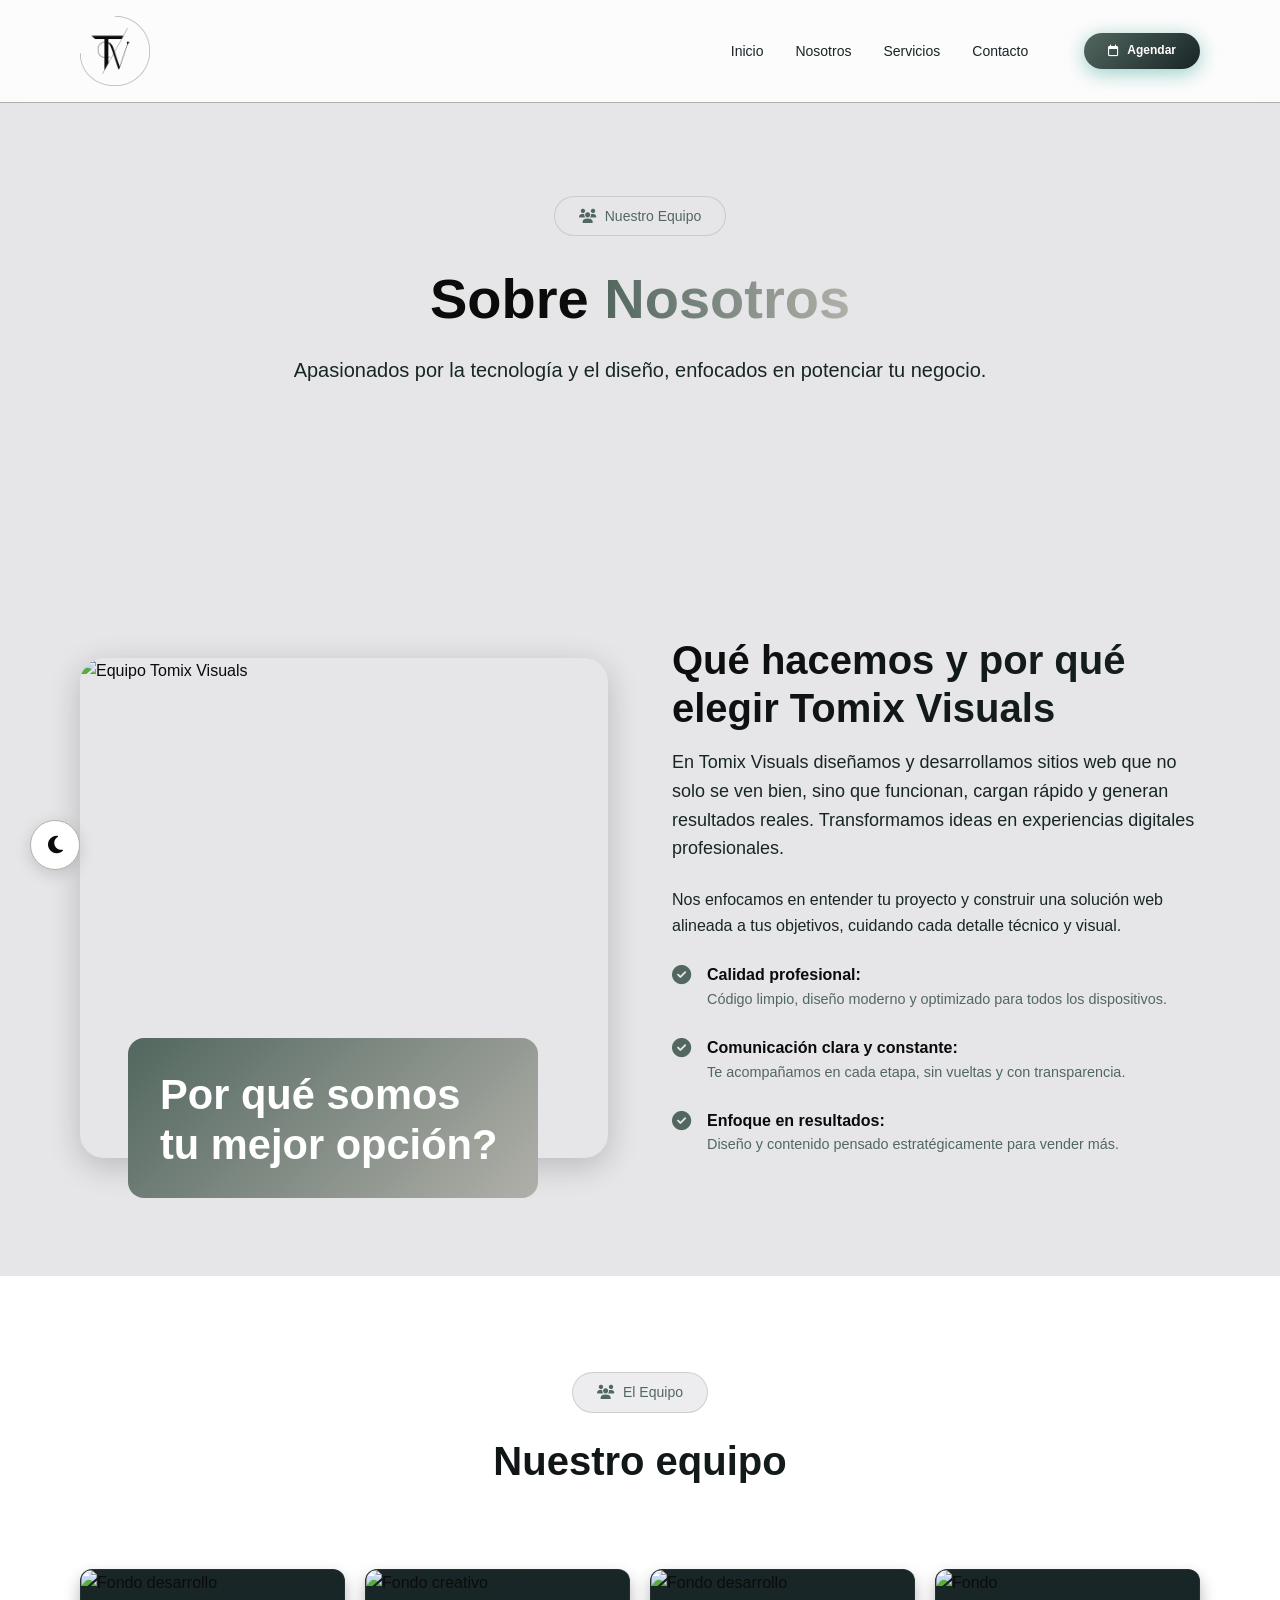
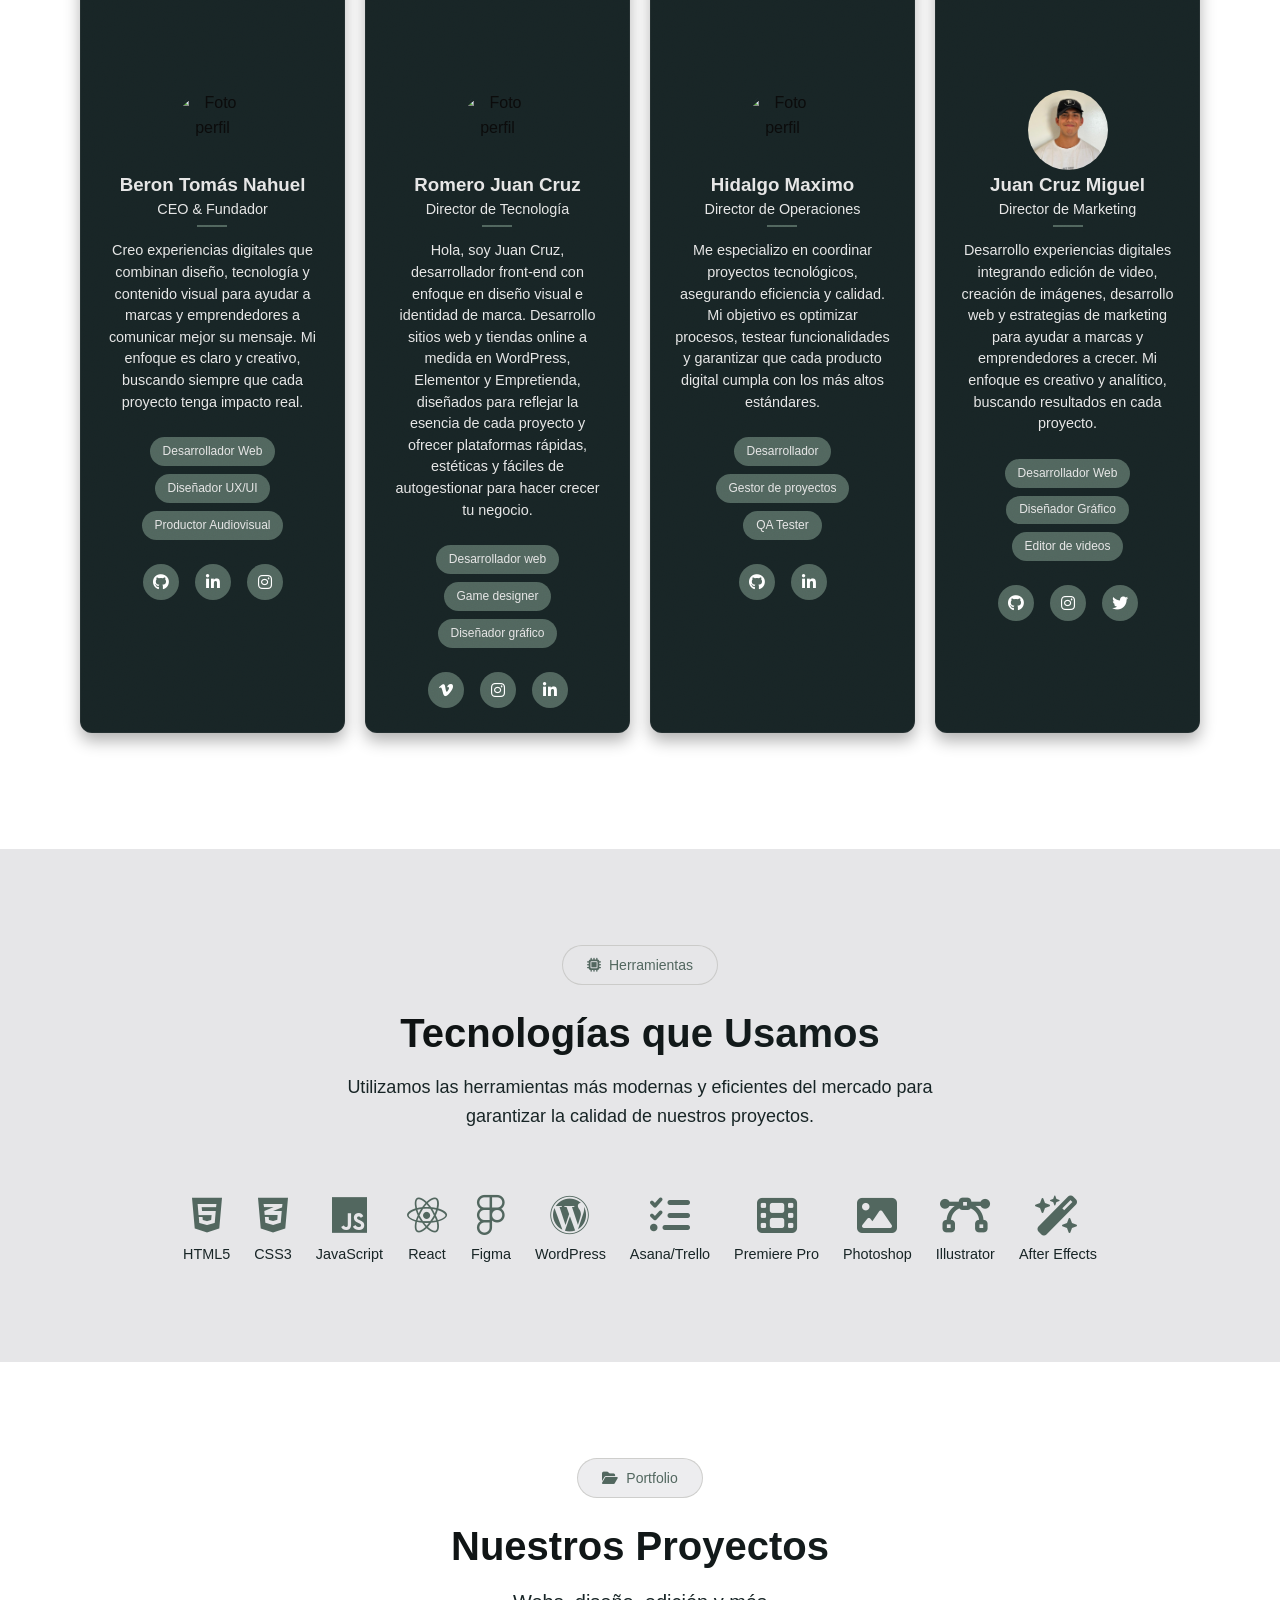
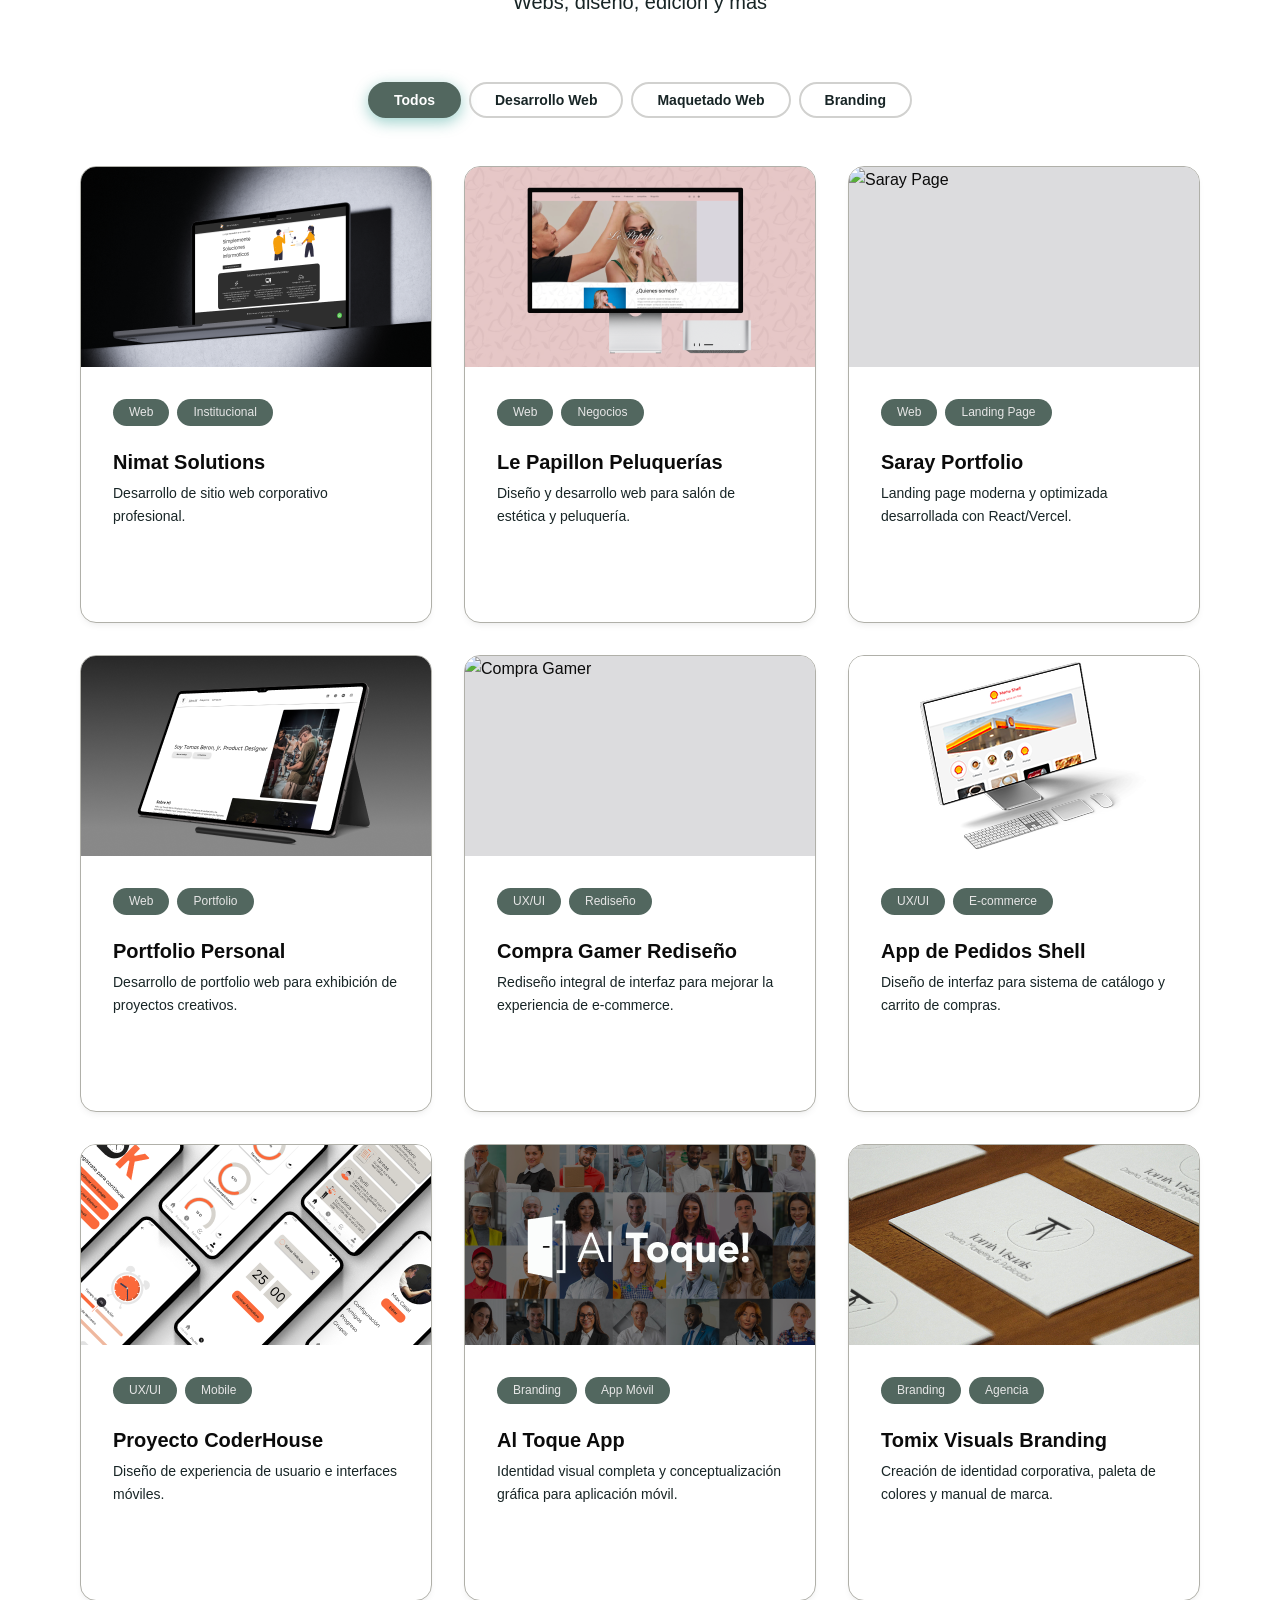
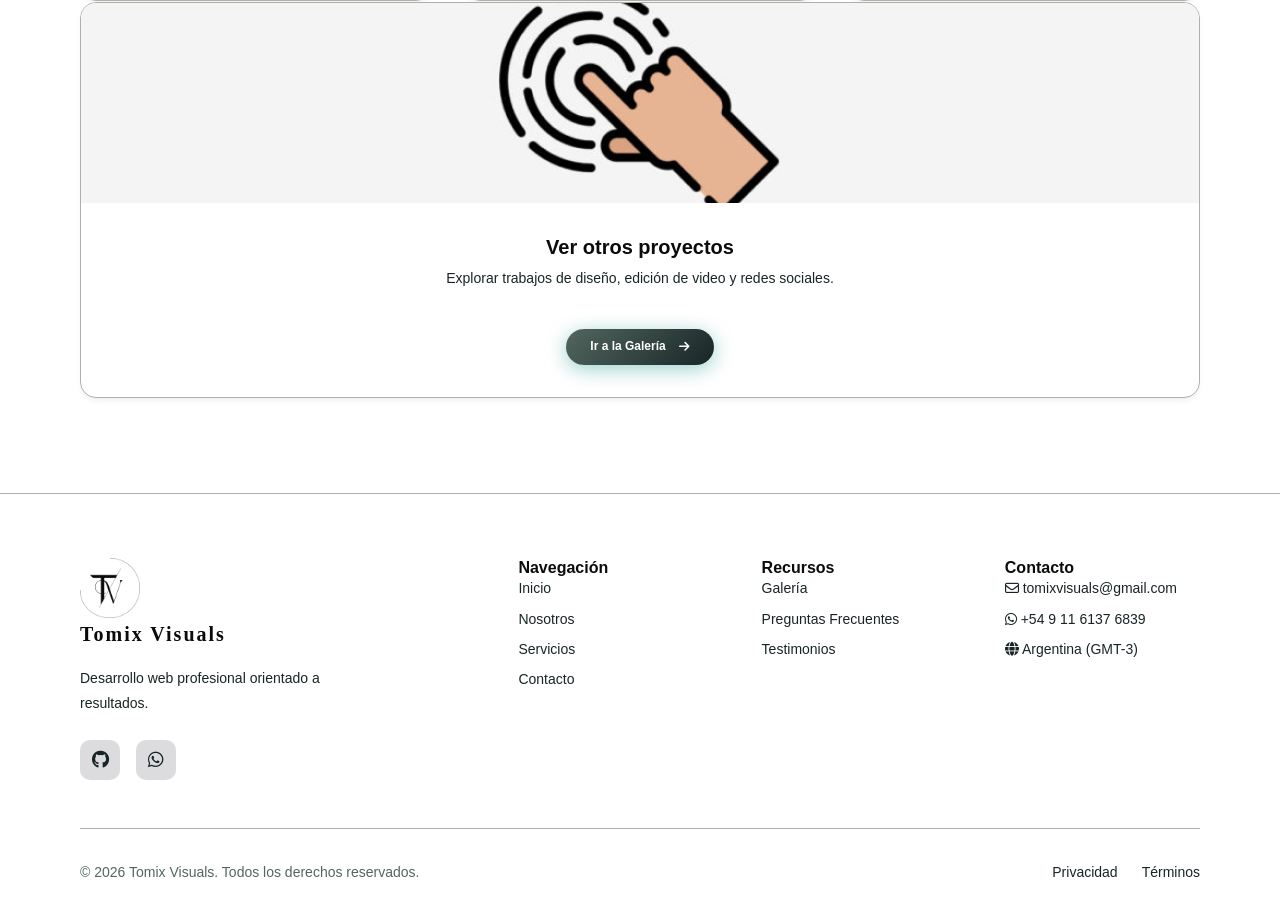
==== commit 6514de2b: "Todas las fotos y borre 3 cards de redes sociales del about Co-authored-by: Copilot <copilot@github." ====
--- a/about.html
+++ b/about.html
@@ -286,7 +286,6 @@
                 <button class="filter-btn active" onclick="filterProjects('all', this)">Todos</button>
                 <button class="filter-btn" onclick="filterProjects('desarrollo', this)">Desarrollo Web</button>
                 <button class="filter-btn" onclick="filterProjects('maquetado', this)">Maquetado Web</button>
-                <button class="filter-btn" onclick="filterProjects('redes', this)">Redes Sociales</button>
                 <button class="filter-btn" onclick="filterProjects('branding', this)">Branding</button>
             </div>
 
@@ -341,7 +340,7 @@
     </div>
 </div>
 
-<div class="card project-card" data-category="maquetado" data-aos="fade-up" onclick="window.open('https://www.figma.com/proto/0pwKmETfHP14PLpURjkWHn/Tomix-Visuals-Shells', '_blank')" style="cursor: pointer;">
+<div class="card project-card" data-category="maquetado" data-aos="fade-up" onclick="window.open('https://www.figma.com/proto/0pwKmETfHP14PLpURjkWHn/Tomix-Visuals-Shells?node-id=229-123&t=Gnm1k8uQILptB0yu-1&scaling=scale-down-width&content-scaling=fixed&page-id=19%3A299', '_blank')" style="cursor: pointer;">
     <div class="project-image"><img src="./assets/images/shell.jpg" alt="Shell Prototipo"></div>
     <div class="project-content" style="display: flex; flex-direction: column; height: 100%;">
         <div class="project-tags"><span class="tag">UX/UI</span><span class="tag">E-commerce</span></div>
@@ -381,42 +380,13 @@
     </div>
 </div>
 
-<div class="card project-card" data-category="redes" data-aos="fade-up" onclick="window.open('https://www.instagram.com/mirvarshell/', '_blank')" style="cursor: pointer;">
-    <div class="project-image"><img src="./assets/images/mirvarshell-ig.jpg" alt="Mirvar Shell IG"></div>
-    <div class="project-content" style="display: flex; flex-direction: column; height: 100%;">
-        <div class="project-tags"><span class="tag">Diseño</span><span class="tag">Posts</span></div>
-        <h3 class="card-title">Mirvar Shell</h3>
-        <p class="card-text">Diseño de piezas gráficas y contenido visual para el feed de Instagram.</p>
-        <a href="https://www.instagram.com/mirvarshell/" target="_blank" class="btn btn-outline btn-sm" style="margin-top: auto;"><i class="fa-brands fa-instagram"></i> Ver Instagram</a>
-    </div>
-</div>
-
-<div class="card project-card" data-category="redes" data-aos="fade-up" onclick="window.open('https://www.instagram.com/al_toqueapp/', '_blank')" style="cursor: pointer;">
-    <div class="project-image"><img src="./assets/images/altoque-ig.jpg" alt="Al Toque IG"></div>
-    <div class="project-content" style="display: flex; flex-direction: column; height: 100%;">
-        <div class="project-tags"><span class="tag">Diseño</span><span class="tag">Posts</span></div>
-        <h3 class="card-title">Al Toque App</h3>
-        <p class="card-text">Creación de contenido gráfico promocional y comunicacional para redes.</p>
-        <a href="https://www.instagram.com/al_toqueapp/" target="_blank" class="btn btn-outline btn-sm" style="margin-top: auto;"><i class="fa-brands fa-instagram"></i> Ver Instagram</a>
-    </div>
-</div>
-
-<div class="card project-card" data-category="redes" data-aos="fade-up" onclick="window.open('https://www.instagram.com/kcrewhigh/', '_blank')" style="cursor: pointer;">
-    <div class="project-image"><img src="./assets/images/kcrew-ig.jpg" alt="Kcrew High IG"></div>
-    <div class="project-content" style="display: flex; flex-direction: column; height: 100%;">
-        <div class="project-tags"><span class="tag">Diseño</span><span class="tag">Posts</span></div>
-        <h3 class="card-title">Kcrew High</h3>
-        <p class="card-text">Diseño de posteos adaptados a la estética e identidad visual de la marca.</p>
-        <a href="https://www.instagram.com/kcrewhigh/" target="_blank" class="btn btn-outline btn-sm" style="margin-top: auto;"><i class="fa-brands fa-instagram"></i> Ver Instagram</a>
-    </div>
-</div>
             </div>
 
             <!-- Gallery CTA Card -->
             <a href="galeria.html" class="card project-card gallery-cta-card" data-aos="fade-up" data-aos-delay="200"
                 style="text-decoration: none; display: flex; flex-direction: column;">
                 <div class="project-image">
-                    <img src="./assets/images/foto1.jpg" alt="Proyecto VisionCraft">
+                    <img src="./assets/images/futurosproyectos.jpg" alt="Proyecto VisionCraft">
                 </div>
                 <div class="project-content"
                     style="flex: 1; display: flex; flex-direction: column; justify-content: center; align-items: center; text-align: center;">
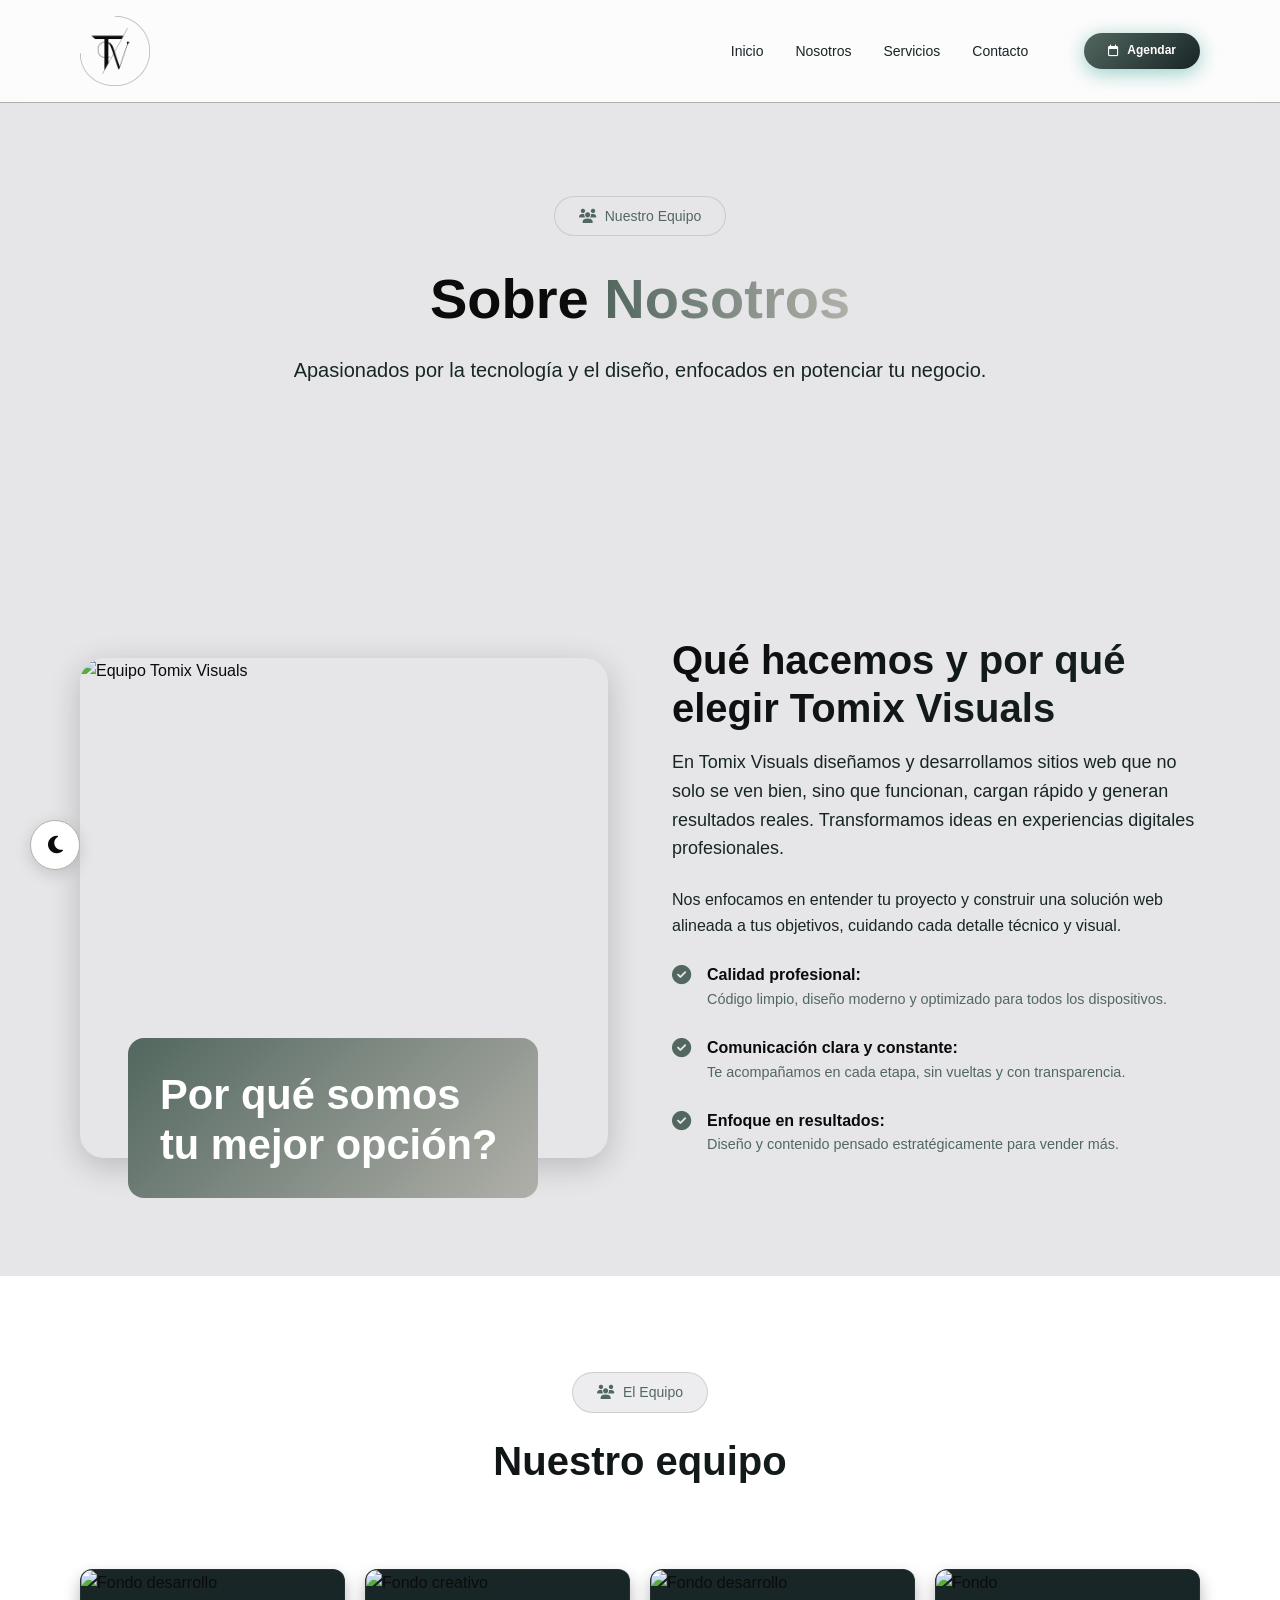
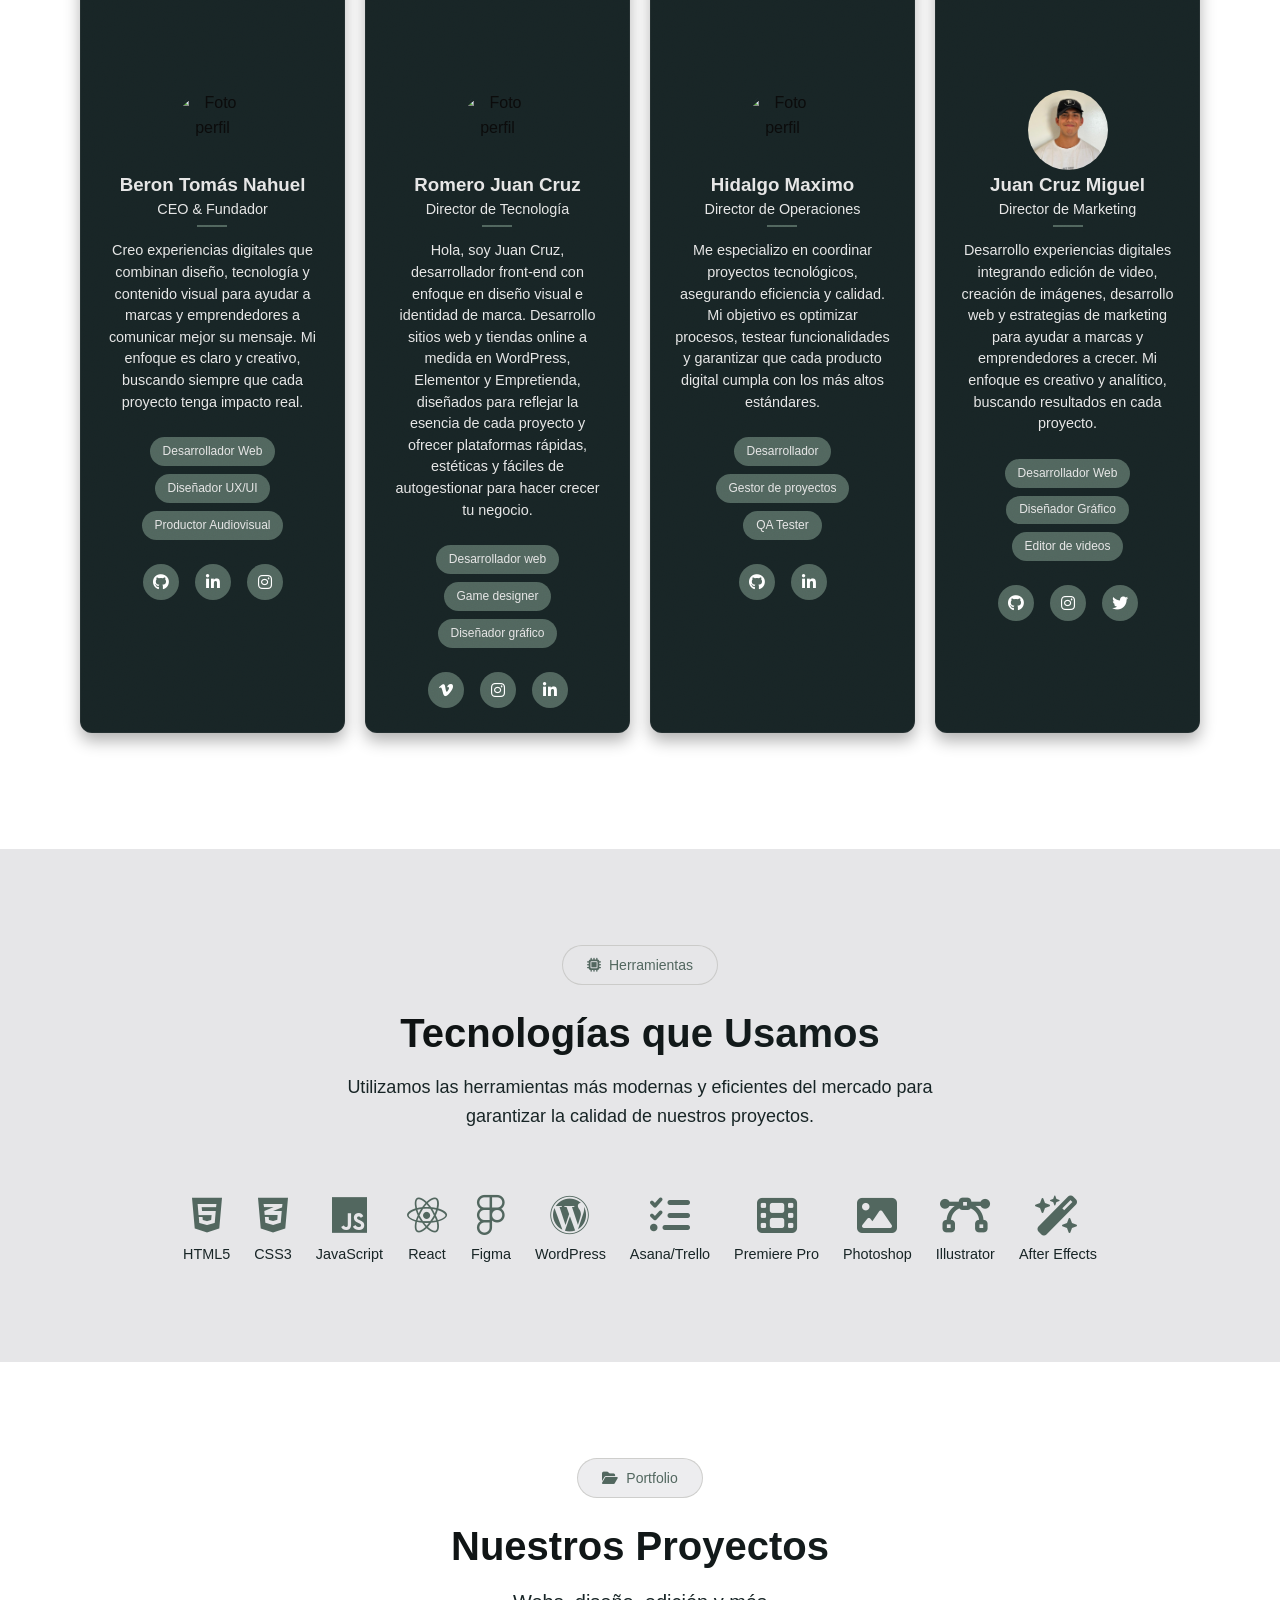
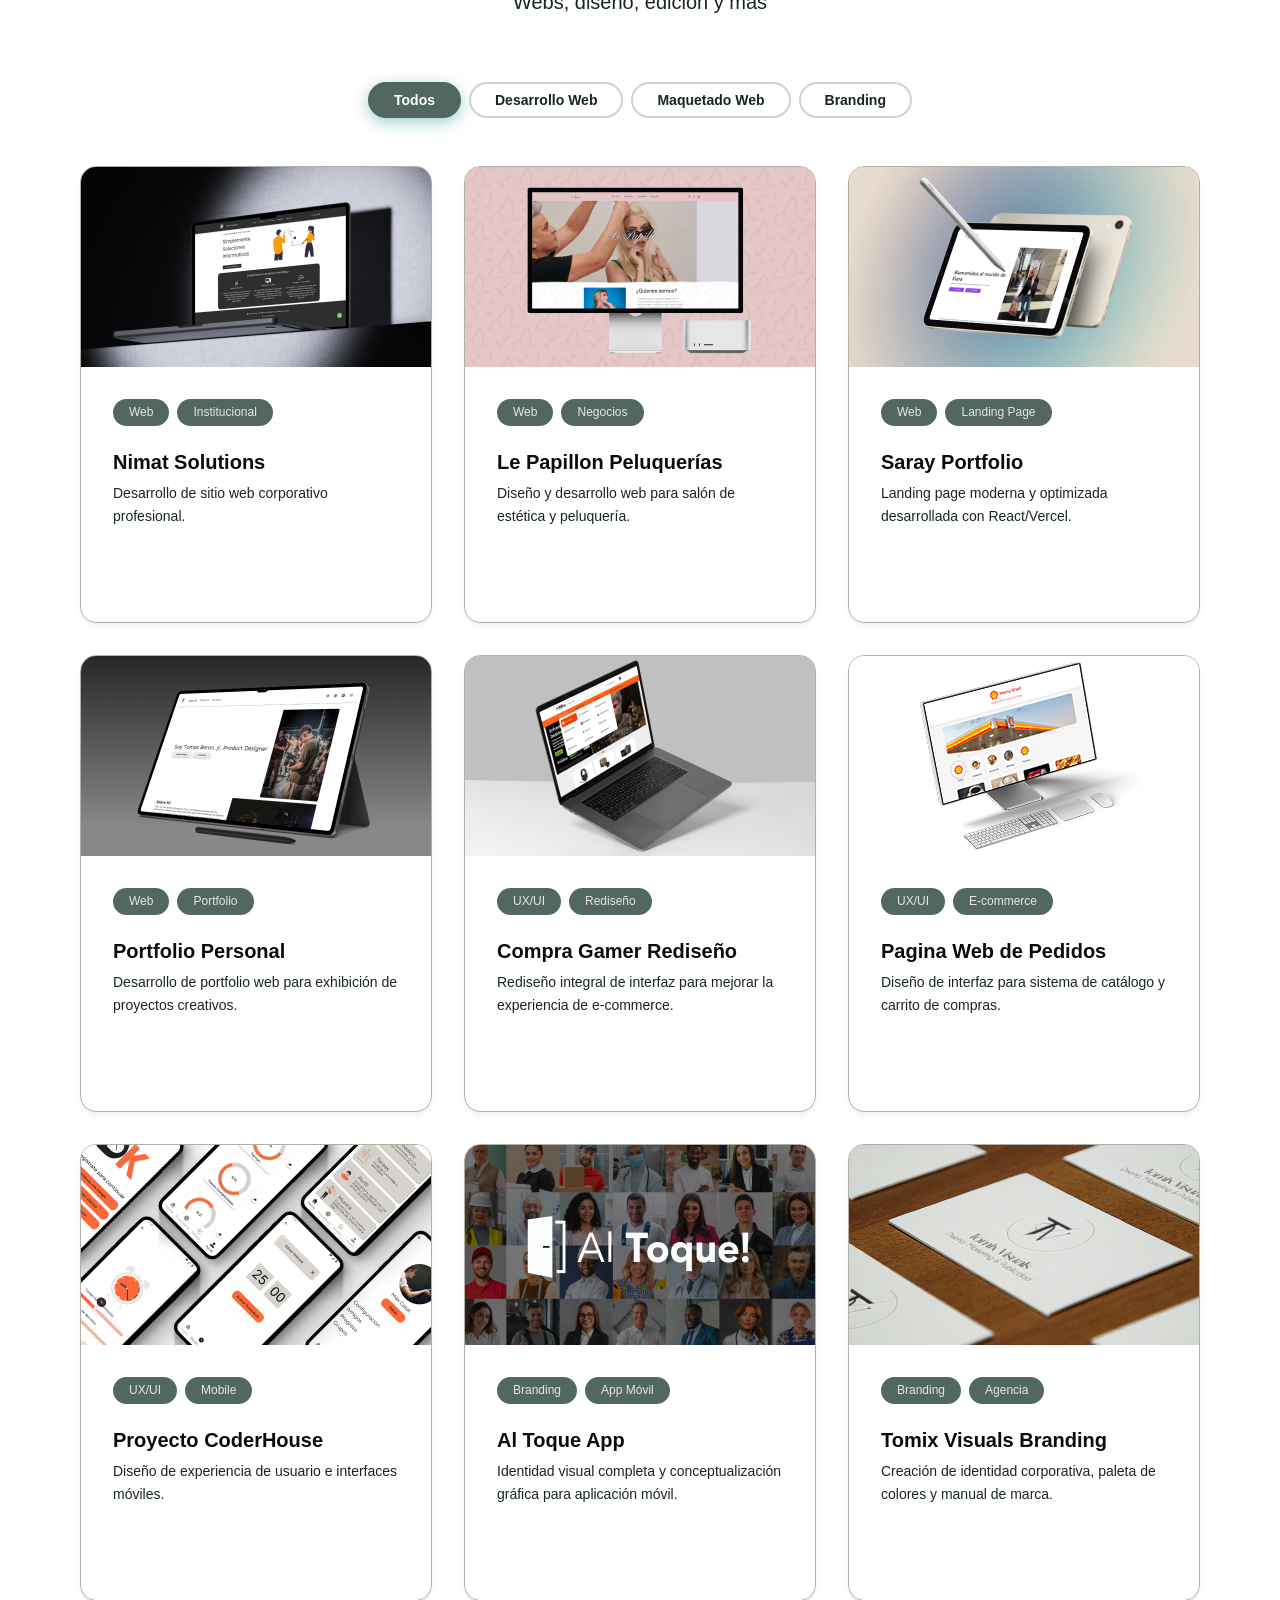
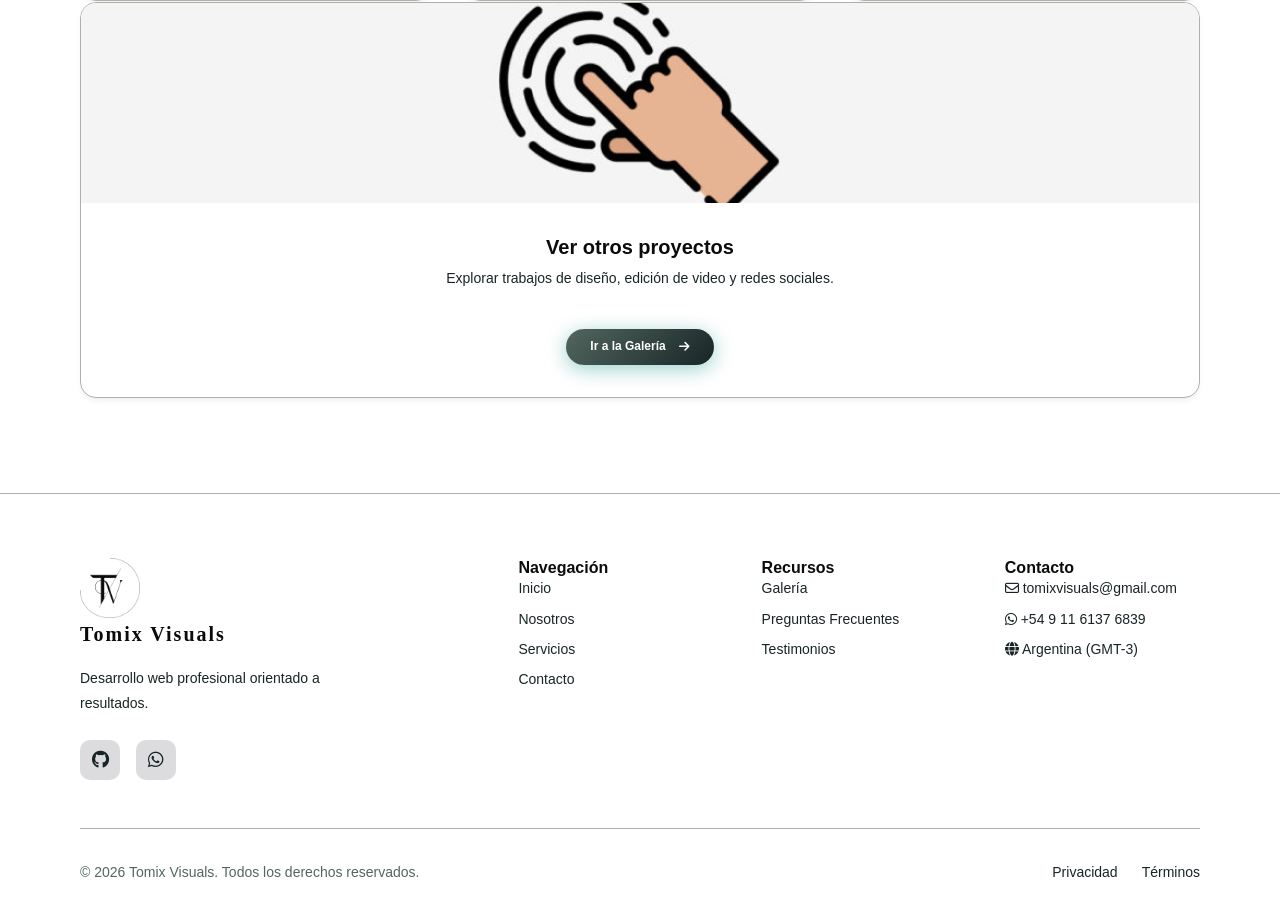
==== commit ecc8ce03: "Elimine todo de web y branding de galeria porque no es su seccion y arreglue el nombre de la web de " ====
--- a/about.html
+++ b/about.html
@@ -344,7 +344,7 @@
     <div class="project-image"><img src="./assets/images/shell.jpg" alt="Shell Prototipo"></div>
     <div class="project-content" style="display: flex; flex-direction: column; height: 100%;">
         <div class="project-tags"><span class="tag">UX/UI</span><span class="tag">E-commerce</span></div>
-        <h3 class="card-title">App de Pedidos Shell</h3>
+        <h3 class="card-title">Pagina Web de Pedidos</h3>
         <p class="card-text">Diseño de interfaz para sistema de catálogo y carrito de compras.</p>
         <a href="https://www.figma.com/proto/0pwKmETfHP14PLpURjkWHn/Tomix-Visuals-Shells" target="_blank" class="btn btn-outline btn-sm" style="margin-top: auto;"><i class="fa-brands fa-figma"></i> Ver Figma</a>
     </div>
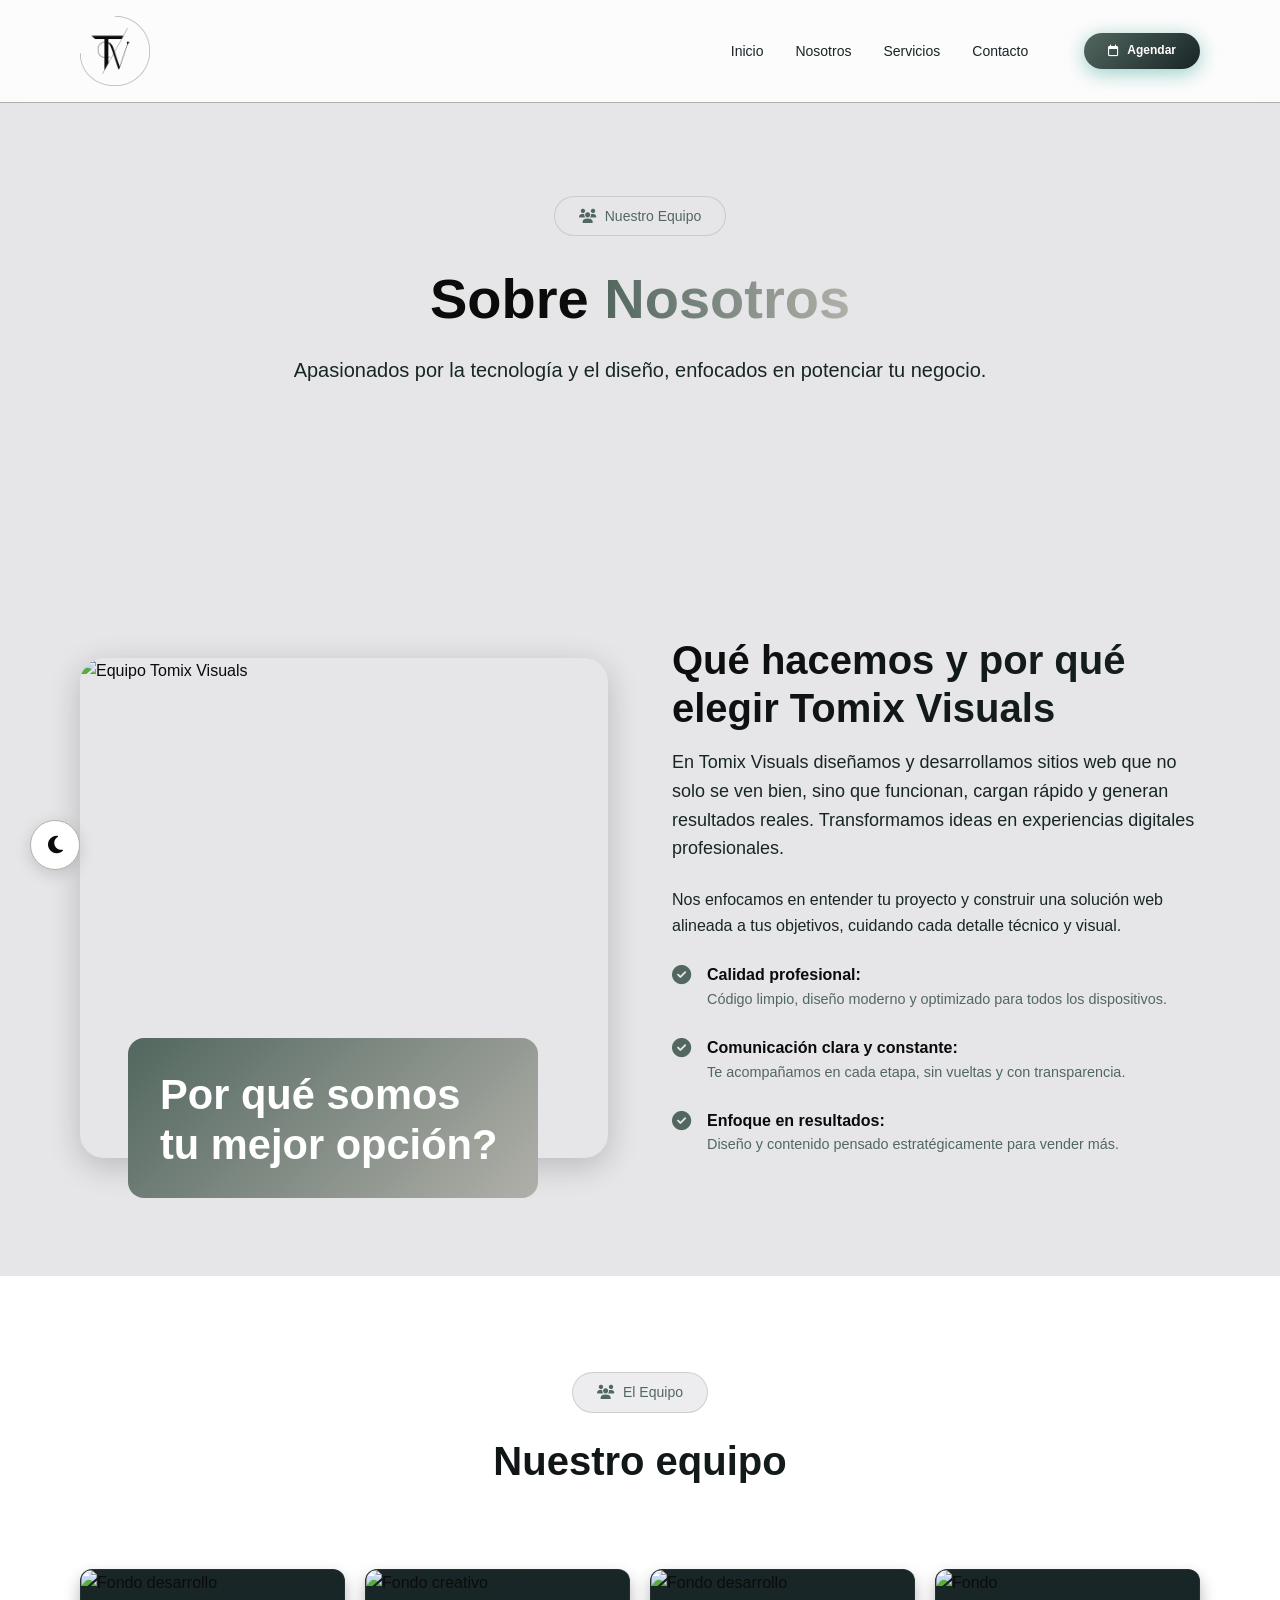
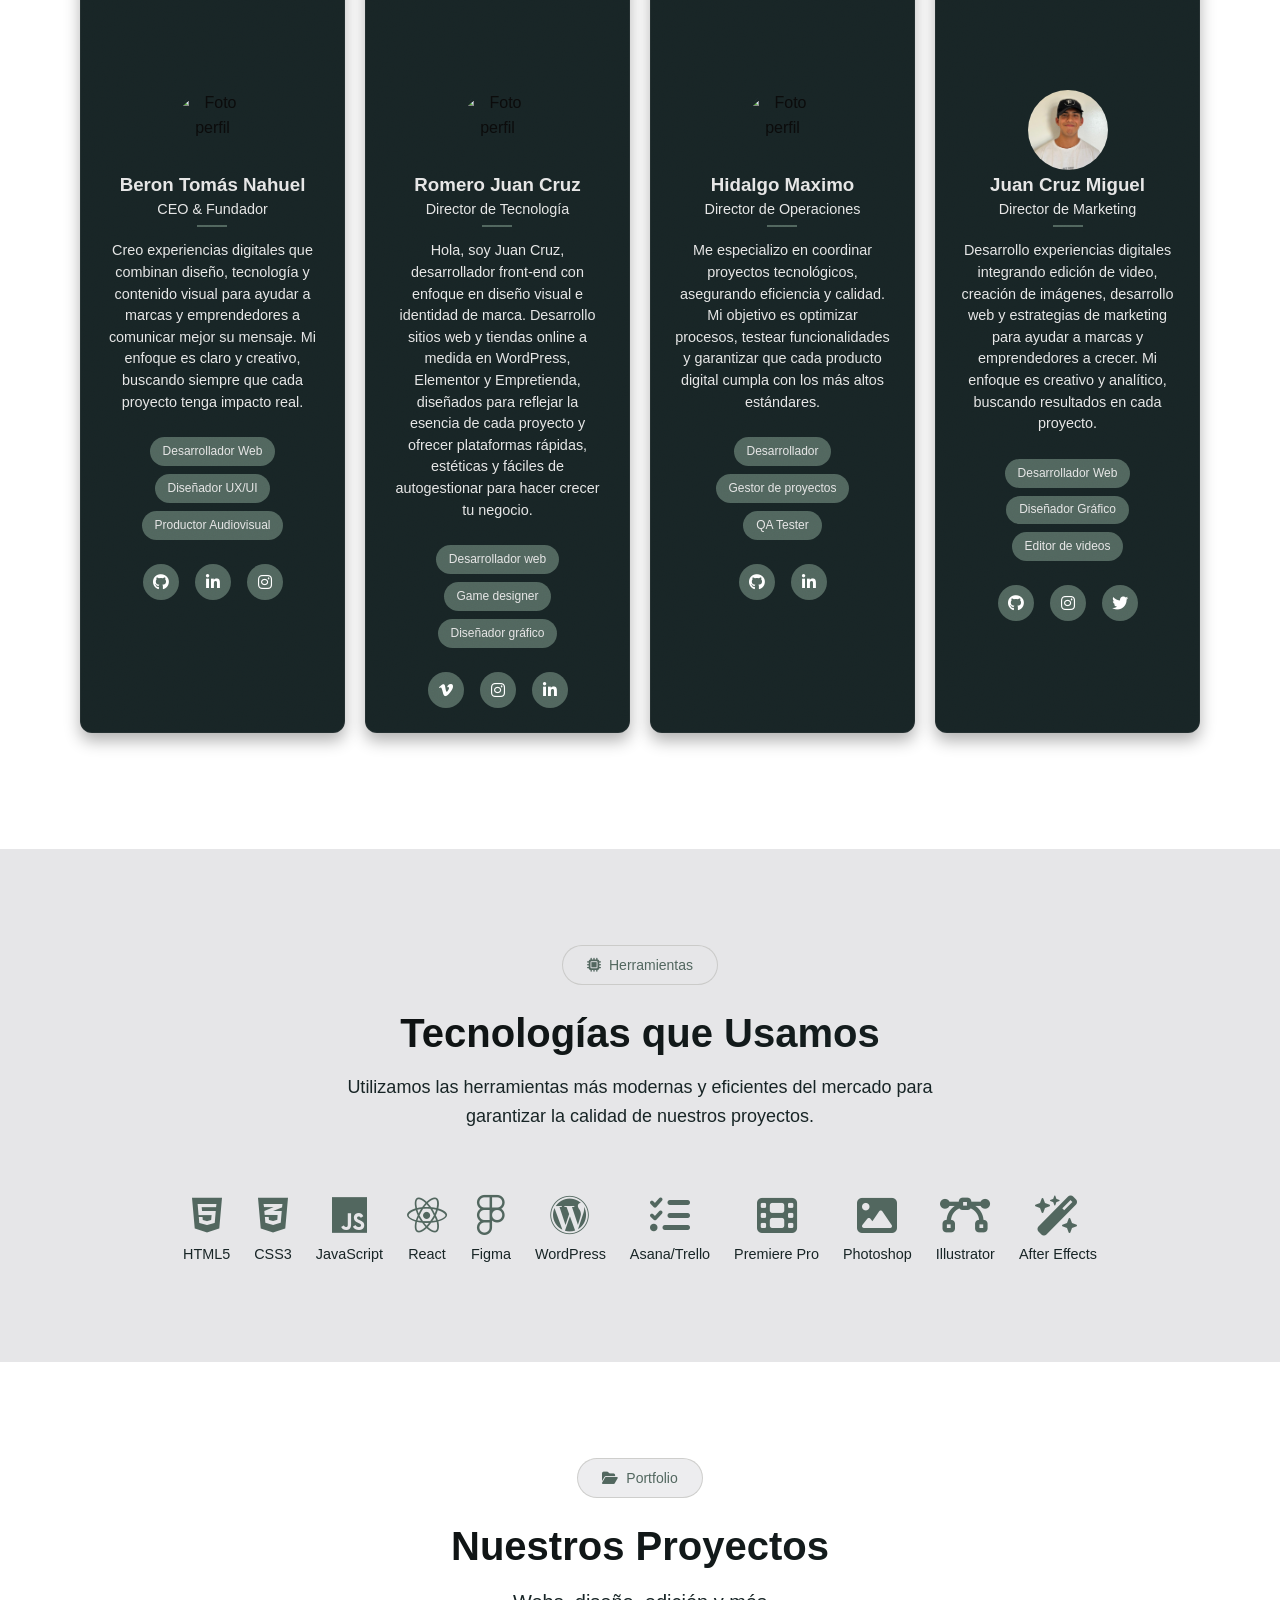
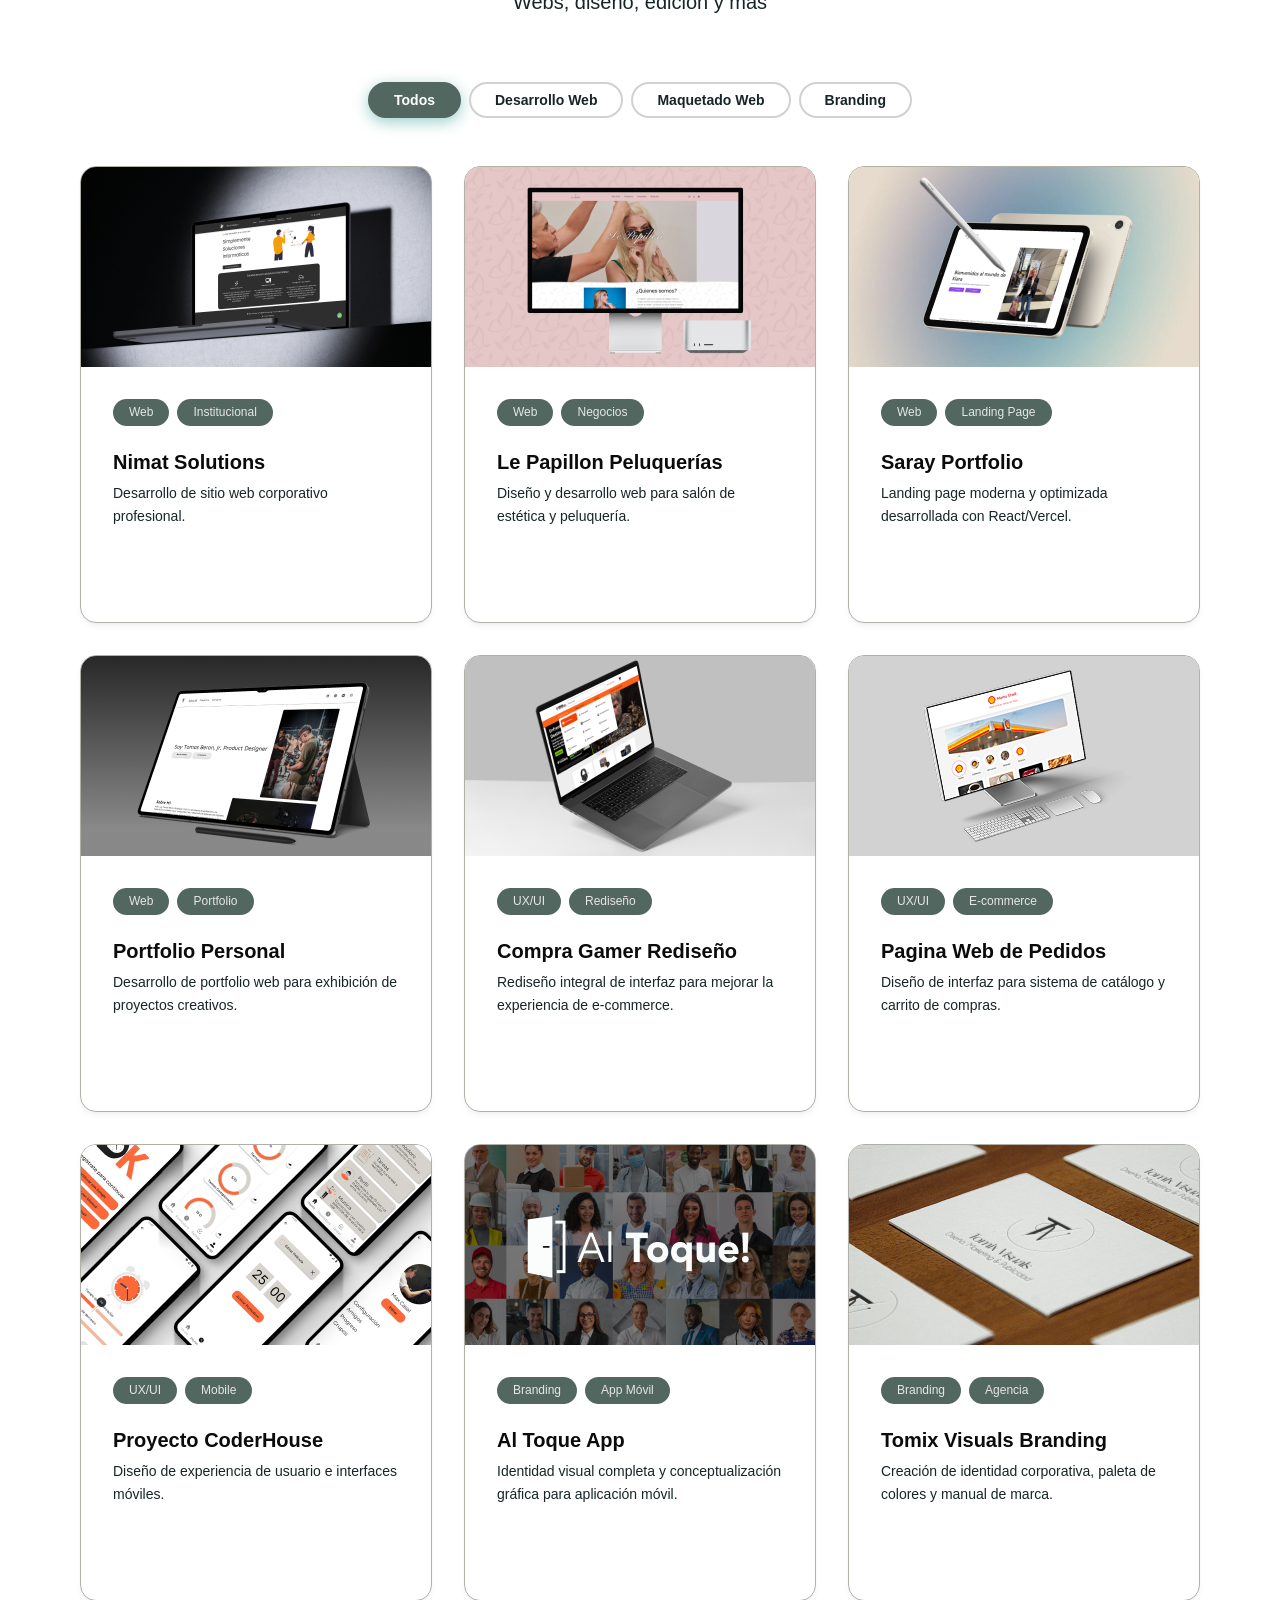
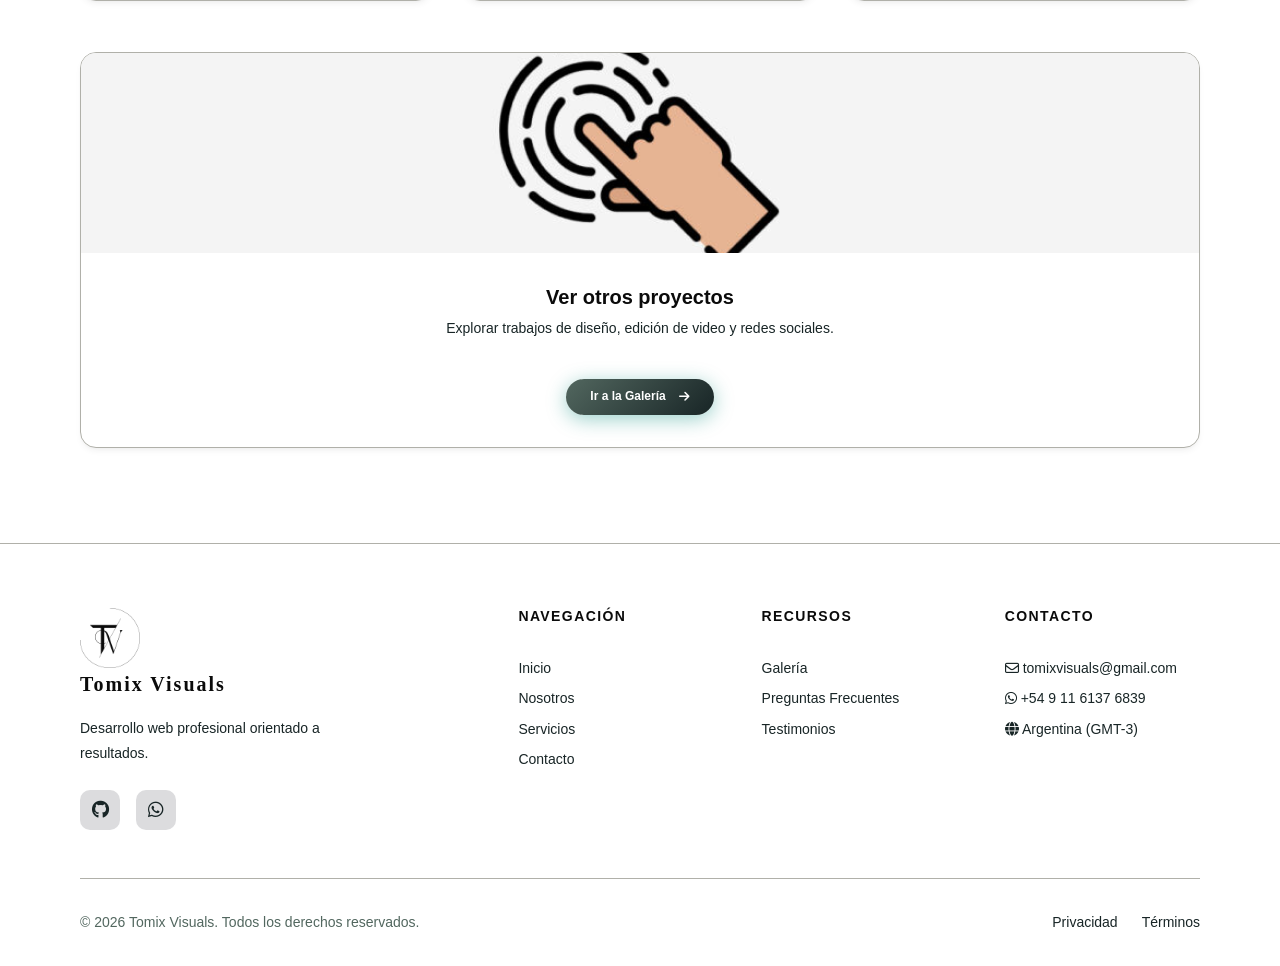
==== commit 6d913aef: "Rediseñe el cambio de secciones en responsive, en el footer baje las secciones y el boton de ver pro" ====
--- a/about.html
+++ b/about.html
@@ -384,7 +384,7 @@
 
             <!-- Gallery CTA Card -->
             <a href="galeria.html" class="card project-card gallery-cta-card" data-aos="fade-up" data-aos-delay="200"
-                style="text-decoration: none; display: flex; flex-direction: column;">
+                style="text-decoration: none; display: flex; flex-direction: column; margin-top: 50px;">
                 <div class="project-image">
                     <img src="./assets/images/futurosproyectos.jpg" alt="Proyecto VisionCraft">
                 </div>
--- a/CSS/styles.css
+++ b/CSS/styles.css
@@ -1124,8 +1124,8 @@
     margin-bottom: var(--space-md);
 }
 
-.logo negativo {
-    color: var(#e6e6e8);
+.logo.negativo {
+    color: var(--text-primary);
 }
 
 .footer-brand-text {
@@ -1134,12 +1134,13 @@
     line-height: 1.8;
 }
 
-.footer-title {
+.footer-title,
+.footer-title-negativo {
     font-size: var(--font-size-sm);
     text-transform: uppercase;
     letter-spacing: 0.1em;
-    margin-bottom: var(--space-lg);
-    color: #e6e6e8
+    margin-bottom: var(--space-xl);
+    color: var(--text-primary);
 }
 
 .footer-links {
@@ -1321,36 +1322,72 @@
         --font-size-3xl: 1.5rem;
     }
 
+    /* --- MOBILE MENU DRAWER --- */
     .nav-menu {
         position: fixed;
-        top: 60px;
-        left: 0;
+        top: 0;
+        right: -100%;
+        width: min(320px, 85vw);
+        height: 100vh;
+        flex-direction: column;
+        justify-content: flex-start;
+        align-items: stretch;
+        gap: 0;
+        background: rgba(24, 37, 38, 0.97);
+        backdrop-filter: blur(24px);
+        -webkit-backdrop-filter: blur(24px);
+        border-left: 1px solid rgba(82, 103, 95, 0.3);
+        padding: 100px var(--space-xl) var(--space-xl);
+        box-shadow: -10px 0 40px rgba(0, 0, 0, 0.35);
+        transition: right 0.4s cubic-bezier(0.4, 0, 0.2, 1);
+        z-index: 999;
+        overflow-y: auto;
+    }
+
+    .nav-menu.active {
         right: 0;
-        bottom: 0;
-        flex-direction: column;
-        background: var(--bg-primary);
-        padding: var(--space-xl);
-        gap: var(--space-lg);
-        align-items: flex-start;
-        transform: translateX(-100%);
-        transition: transform var(--transition-base);
-    }
-
-    .nav-menu.active {
-        transform: translateX(0);
+    }
+
+    /* Links grandes y visibles */
+    .nav-menu .nav-link {
+        font-size: 1.15rem;
+        font-weight: 600;
+        color: #e6e6e8;
+        padding: var(--space-md) 0;
+        border-bottom: 1px solid rgba(82, 103, 95, 0.25);
+        display: block;
+        width: 100%;
+        letter-spacing: 0.02em;
+        transition: color 0.2s ease, padding-left 0.2s ease;
+    }
+
+    .nav-menu .nav-link:hover,
+    .nav-menu .nav-link.active {
+        color: var(--accent);
+        padding-left: var(--space-sm);
+    }
+
+    /* Quitar subrayado animado en mobile */
+    .nav-menu .nav-link::after {
+        display: none;
     }
 
     .nav-toggle {
         display: flex;
+        z-index: 1001;
     }
 
     .nav-cta {
         margin-left: 0;
+        margin-top: var(--space-xl);
         width: 100%;
     }
 
     .nav-cta .btn {
         width: 100%;
+        justify-content: center;
+        padding: var(--space-md) var(--space-xl);
+        font-size: 1rem;
     }
 
     .grid-2,
@@ -2393,35 +2430,21 @@
     }
 }
 
-/* --- MOBILE MENU FIXED --- */
+/* Overlay de fondo cuando el menú mobile está abierto */
 @media (max-width: 768px) {
-    .nav-menu {
+    .nav-overlay {
+        display: none;
         position: fixed;
-        top: 0;
-        right: -100%;
-        width: 100%;
-        /* Full width */
-        height: 100vh;
-        background: rgba(255, 255, 255, 0.9);
-        /* Semitransparent dark */
-        backdrop-filter: blur(15px);
-        /* Blur effect */
-        -webkit-backdrop-filter: blur(15px);
-        flex-direction: column;
-        justify-content: center;
-        transition: 0.3s ease;
-        padding: 2rem;
-        z-index: 999;
-    }
-
-    .nav-menu.active {
-        right: 0;
-    }
-
-    .nav-toggle {
-        display: flex;
-        z-index: 1000;
-        /* Above menu */
+        inset: 0;
+        background: rgba(0, 0, 0, 0.5);
+        z-index: 998;
+        backdrop-filter: blur(2px);
+        -webkit-backdrop-filter: blur(2px);
+        animation: fadeIn 0.3s ease;
+    }
+
+    .nav-overlay.active {
+        display: block;
     }
 }
 
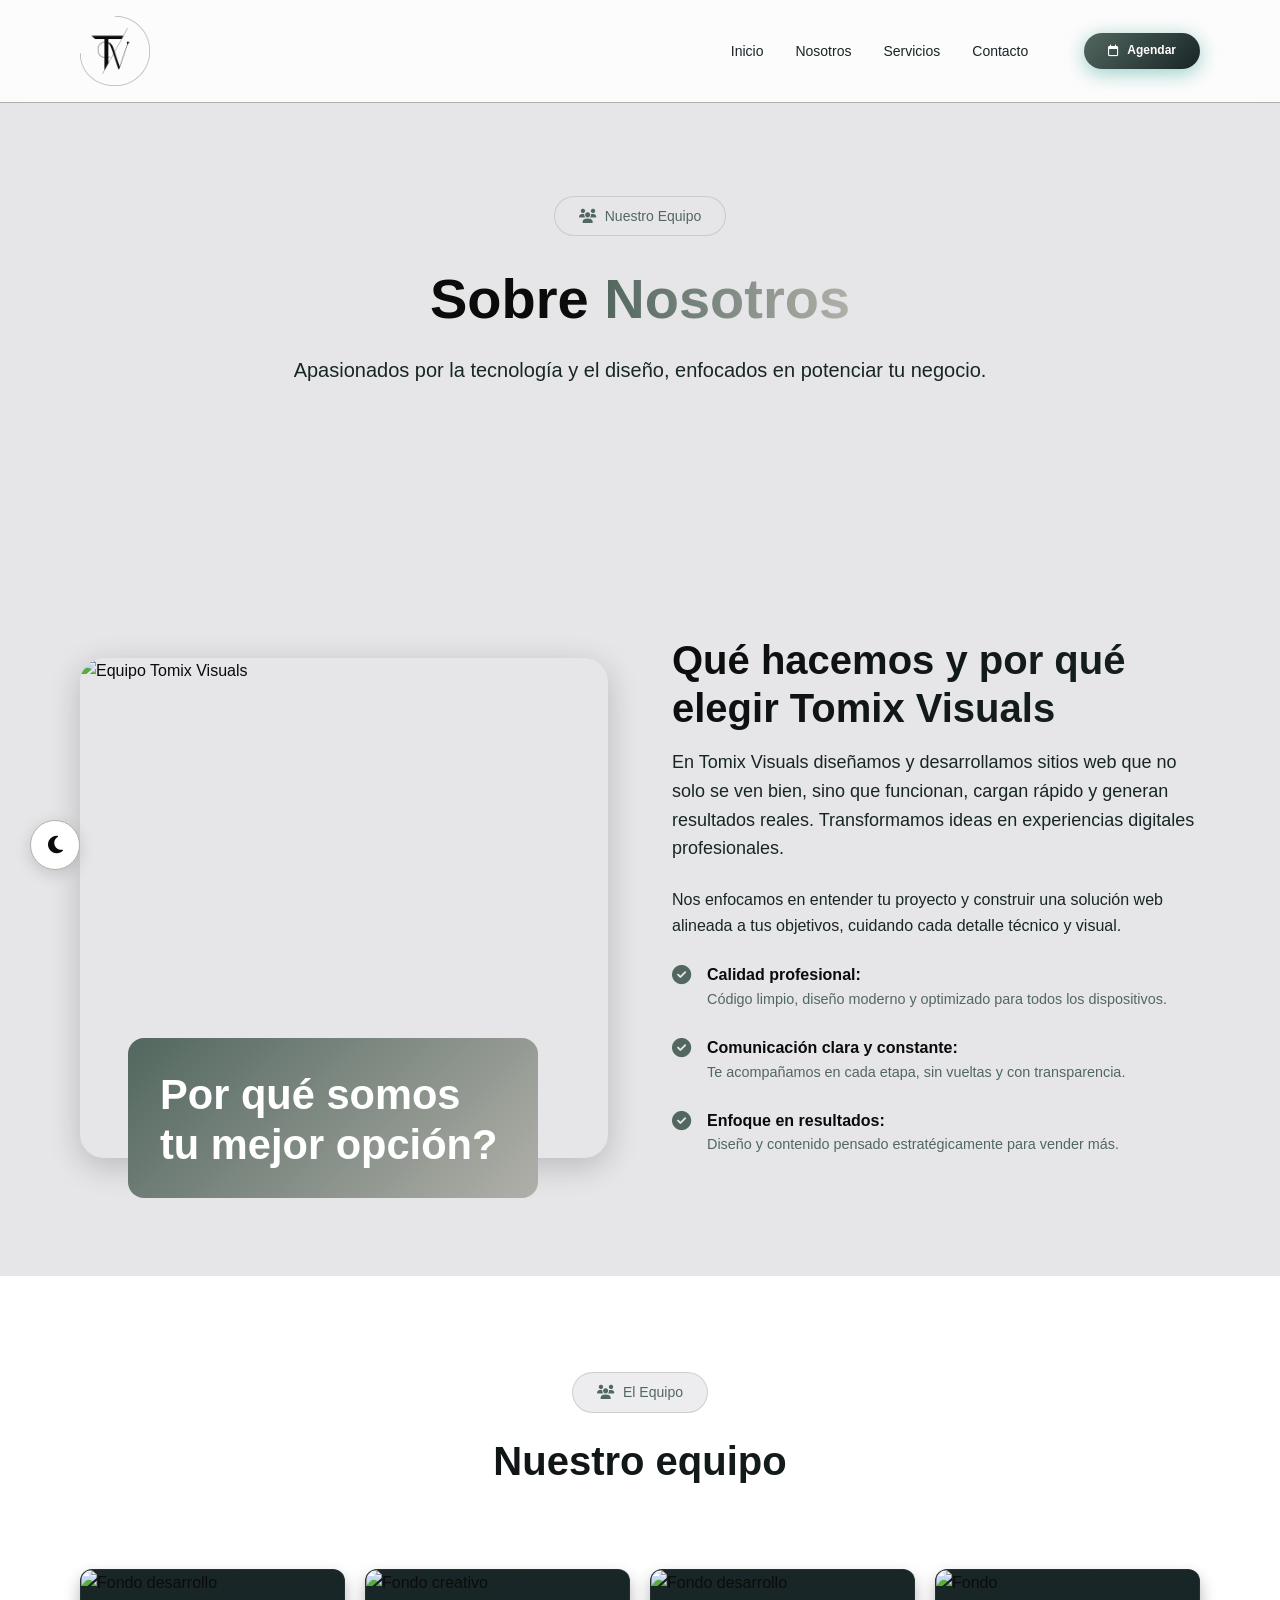
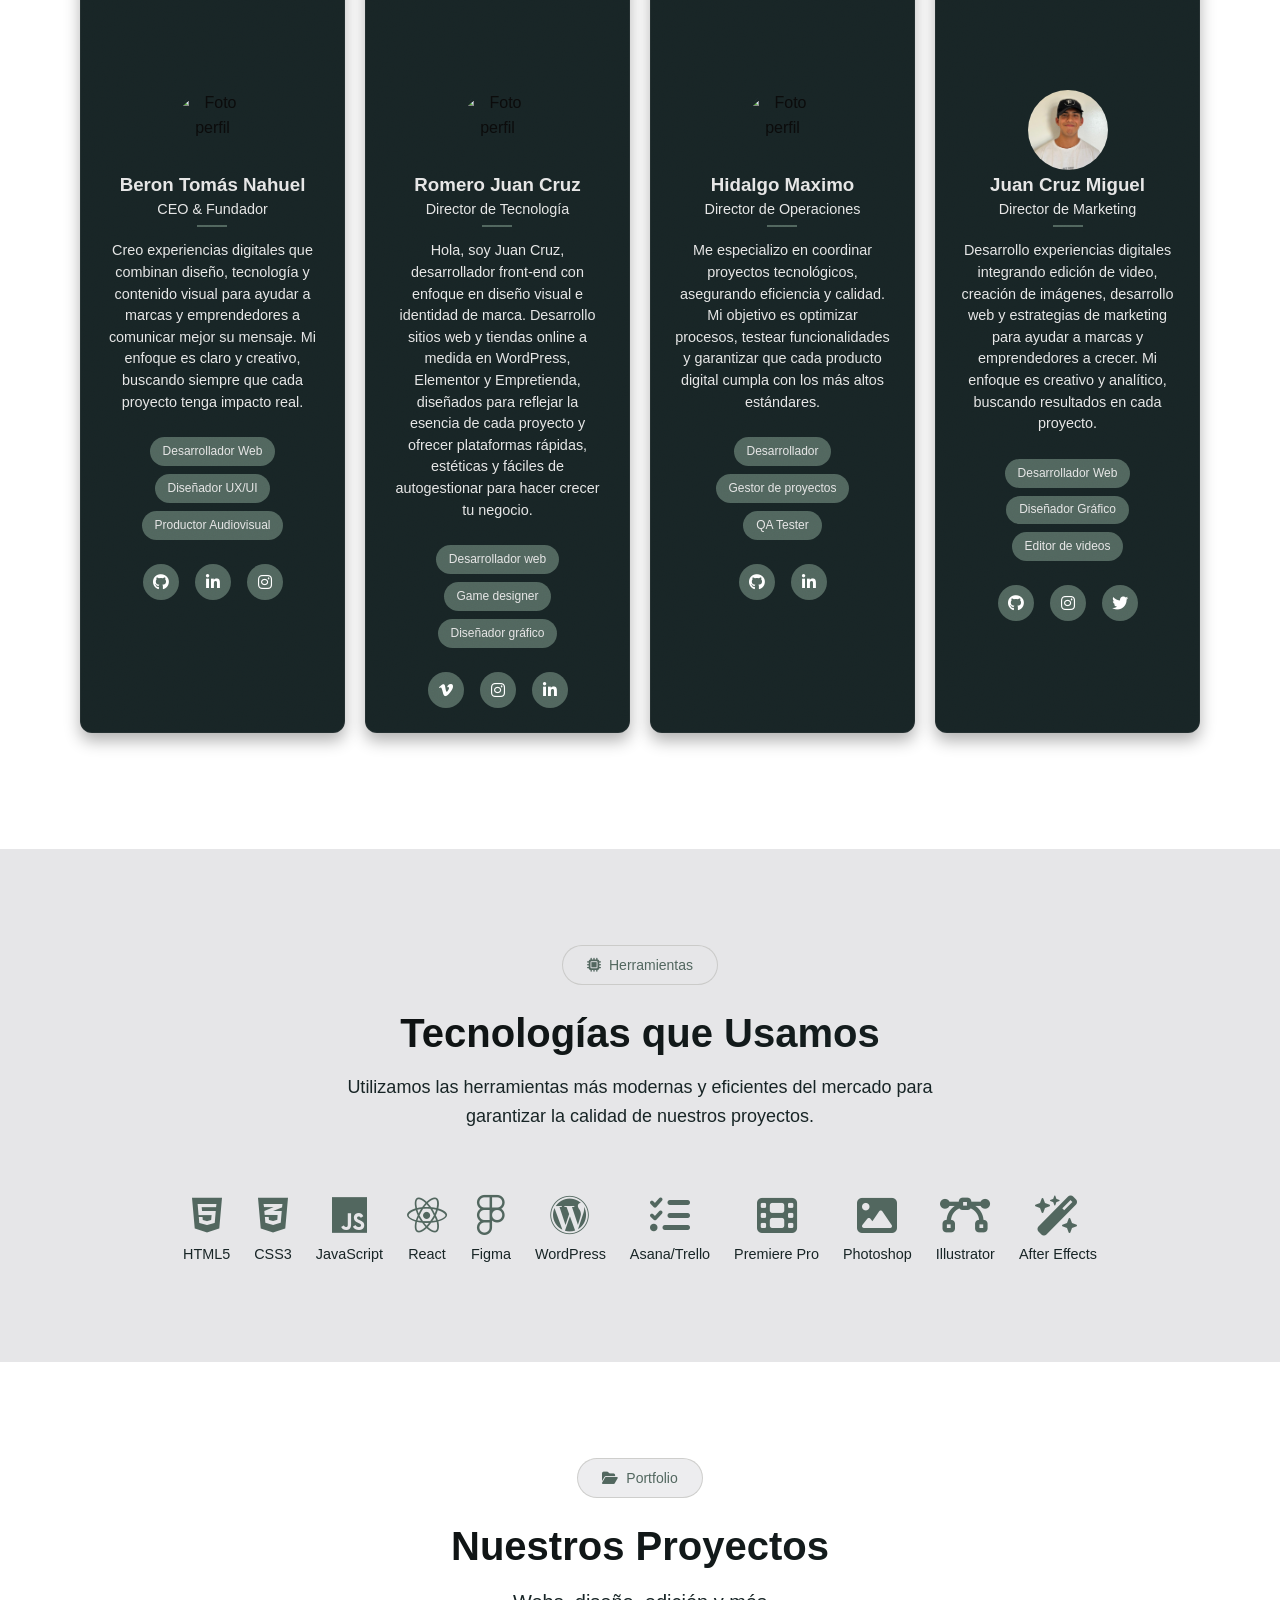
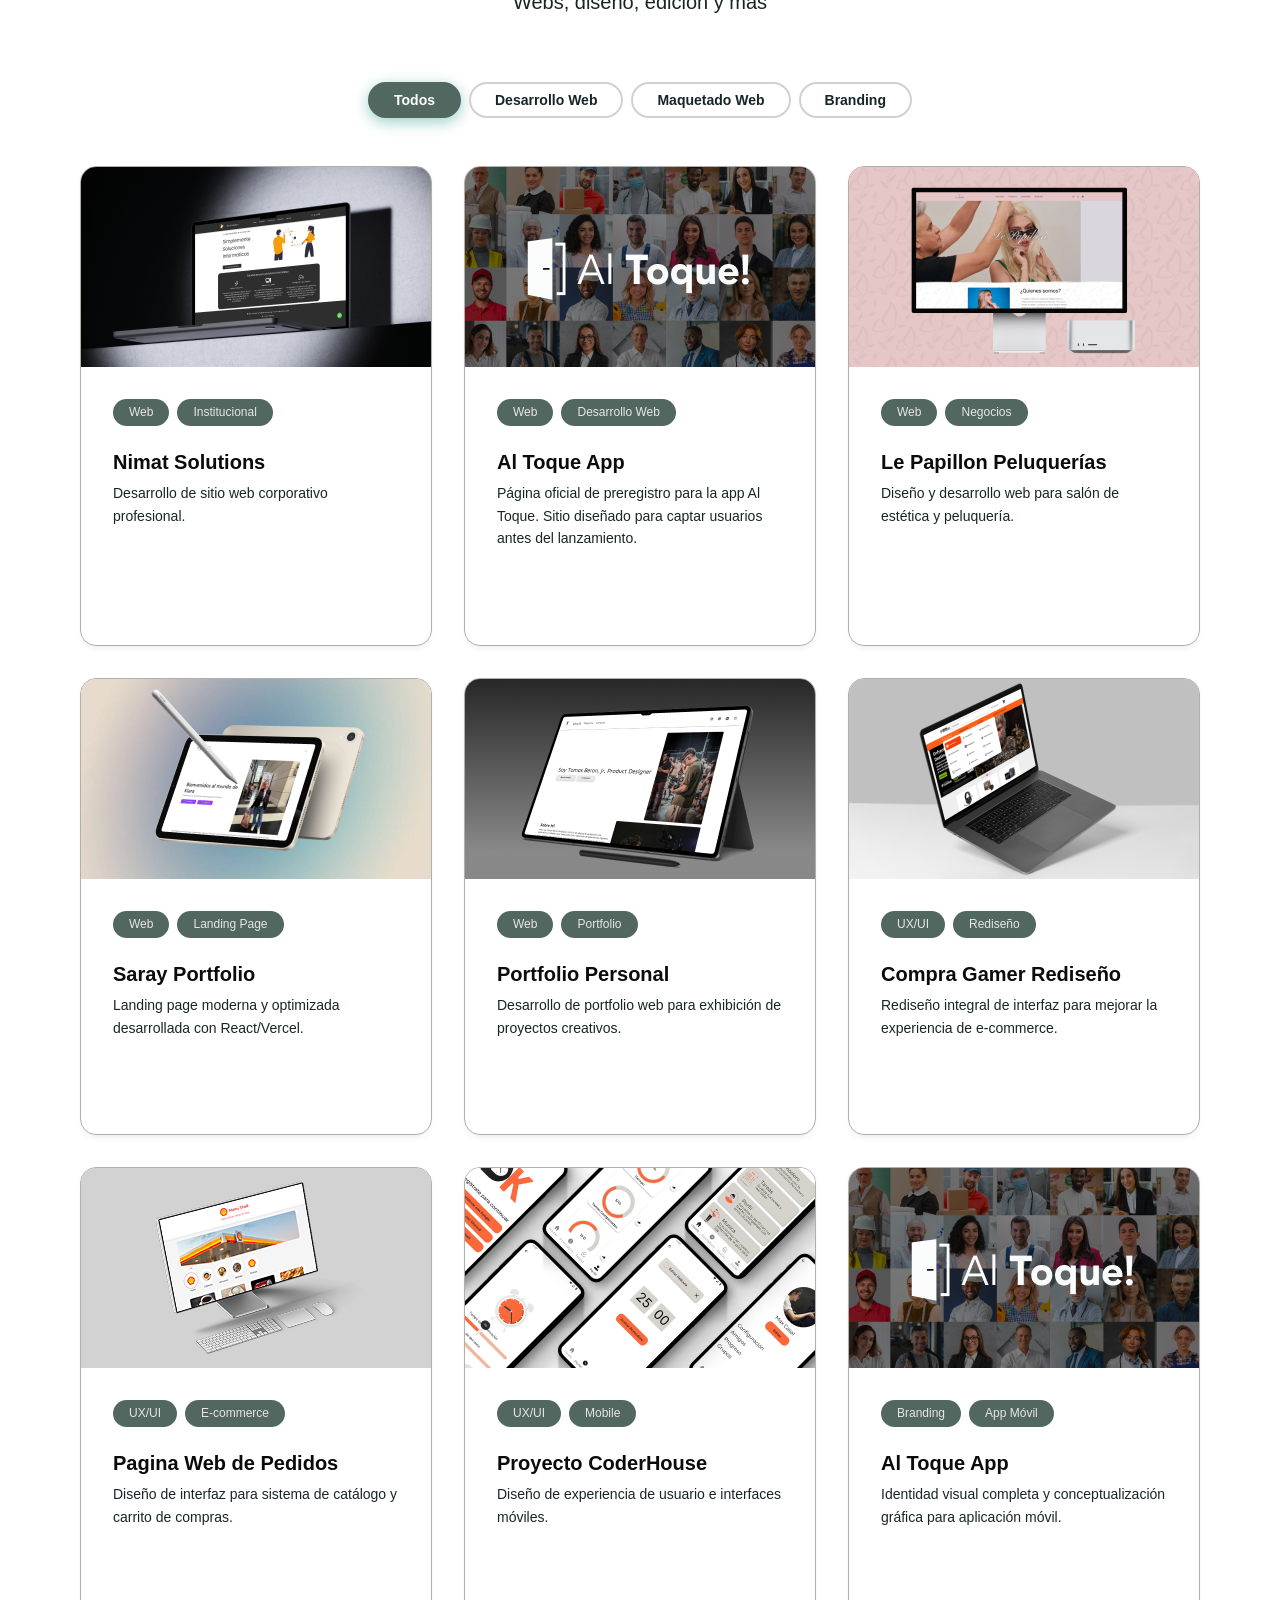
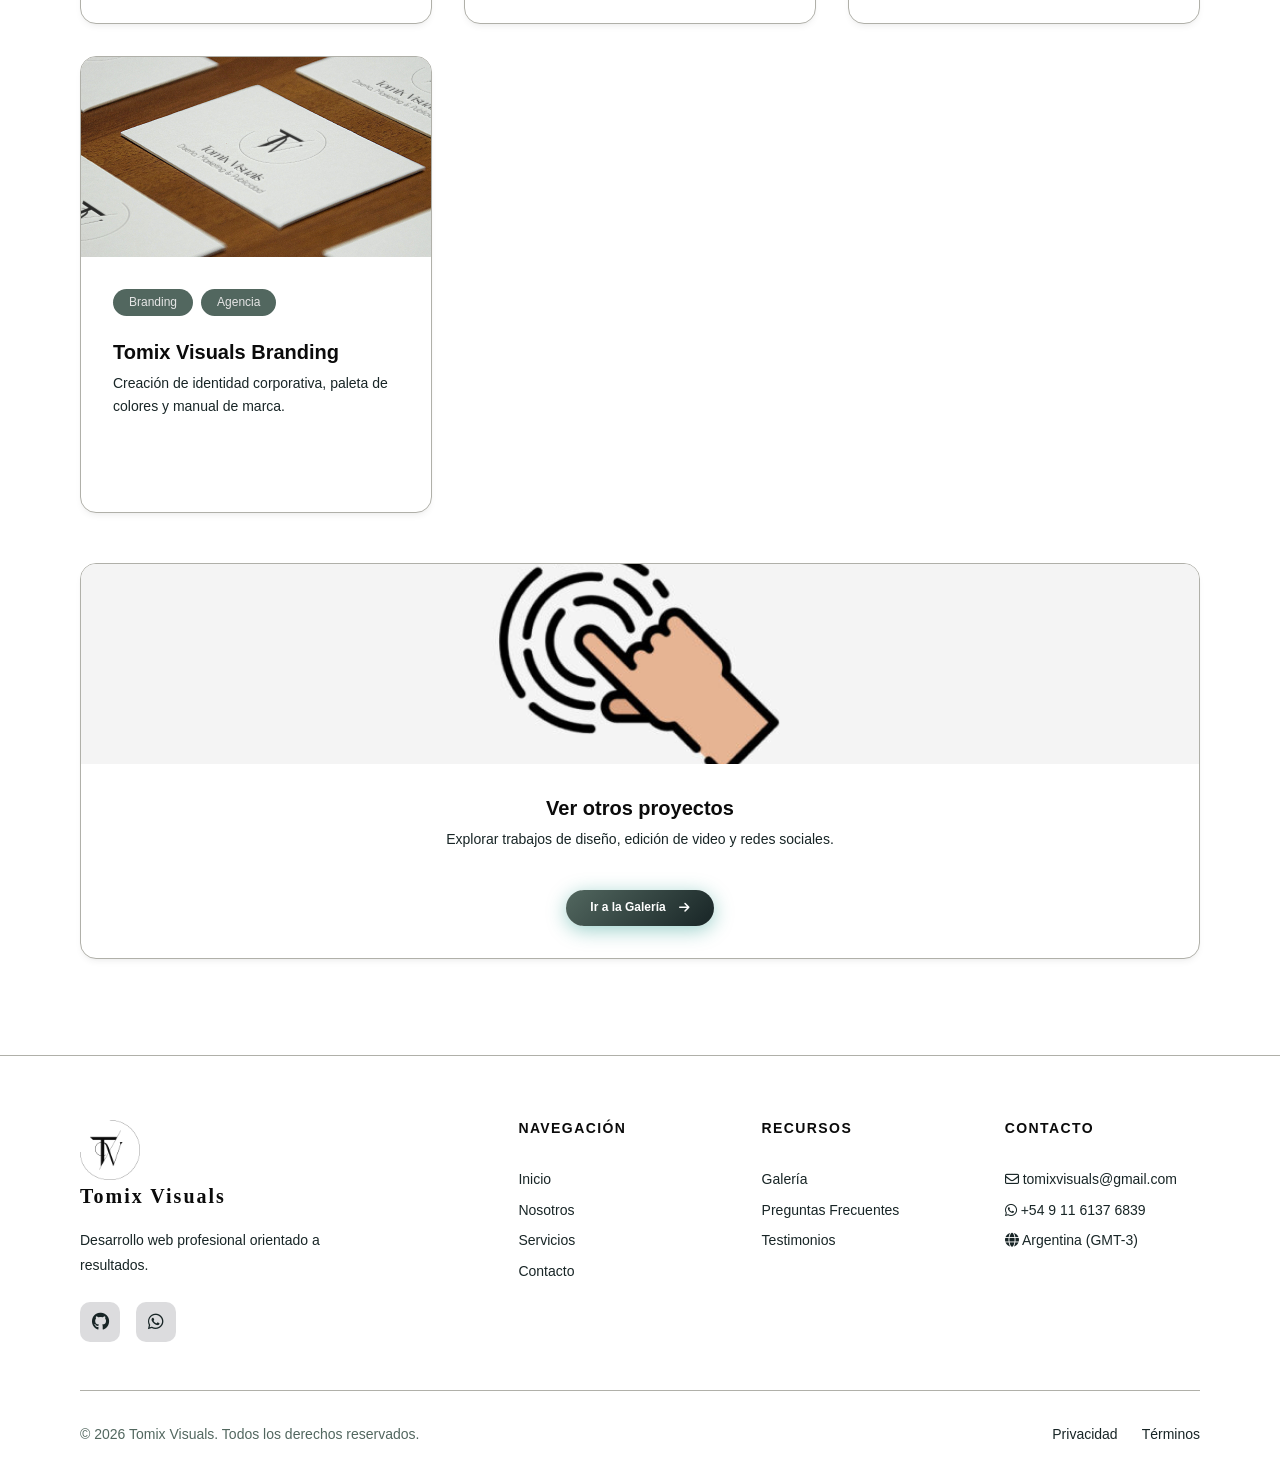
==== commit f384c200: "Agregue la web de Altoque te uqedas pelado" ====
--- a/about.html
+++ b/about.html
@@ -300,6 +300,16 @@
     </div>
 </div>
 
+<div class="card project-card" data-category="desarrollo" data-aos="fade-up" onclick="window.open('https://altoqueapp.com.ar/', '_blank')" style="cursor: pointer;">
+    <div class="project-image"><img src="./assets/images/altoque.jpg" alt="Al Toque App"></div>
+    <div class="project-content" style="display: flex; flex-direction: column; height: 100%;">
+        <div class="project-tags"><span class="tag">Web</span><span class="tag">Desarrollo Web</span></div>
+        <h3 class="card-title">Al Toque App</h3>
+        <p class="card-text">Página oficial de preregistro para la app Al Toque. Sitio diseñado para captar usuarios antes del lanzamiento.</p>
+        <a href="https://altoqueapp.com.ar/" target="_blank" class="btn btn-outline btn-sm" style="margin-top: auto;" onclick="event.stopPropagation();"><i class="fa-solid fa-arrow-up-right-from-square"></i> Ver Web</a>
+    </div>
+</div>
+
 <div class="card project-card" data-category="desarrollo" data-aos="fade-up" onclick="window.open('https://lepapillonpeluquerias.com/', '_blank')" style="cursor: pointer;">
     <div class="project-image"><img src="./assets/images/lepapillon.jpg" alt="Le Papillon"></div>
     <div class="project-content" style="display: flex; flex-direction: column; height: 100%;">
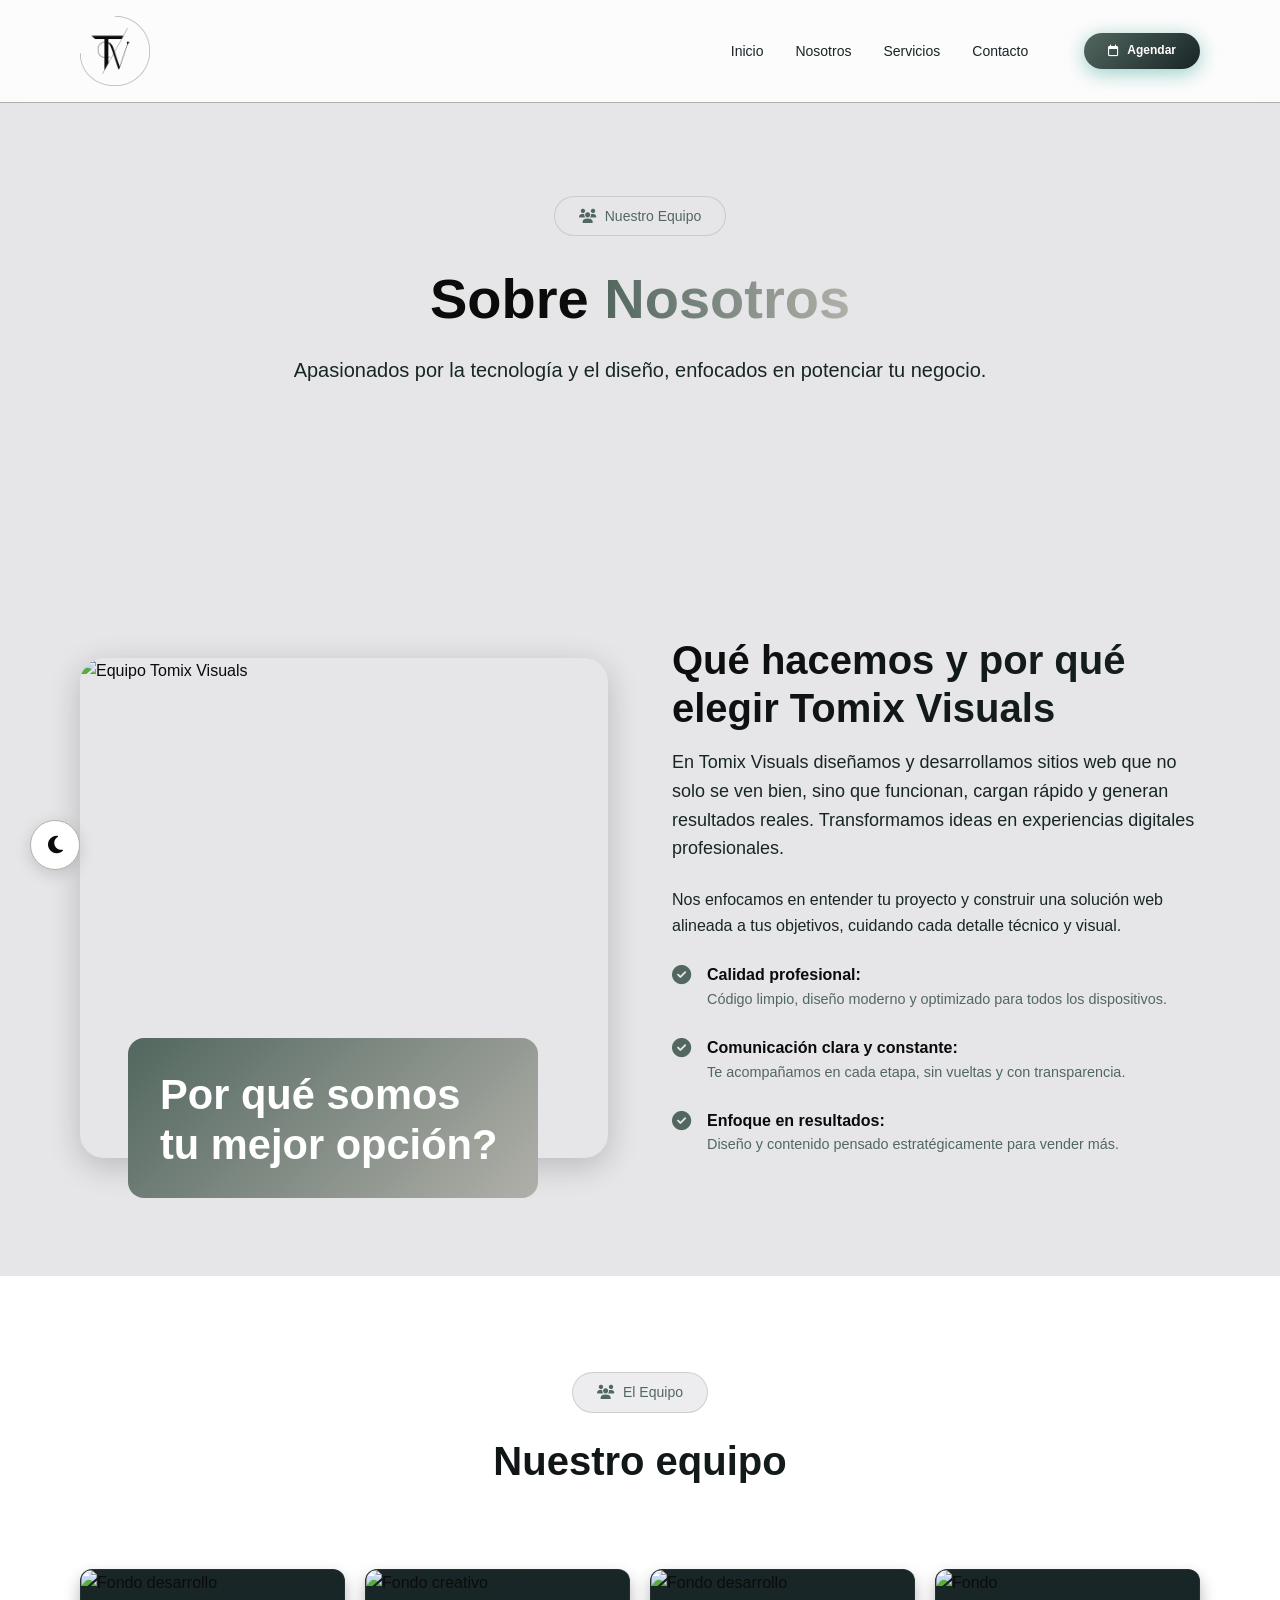
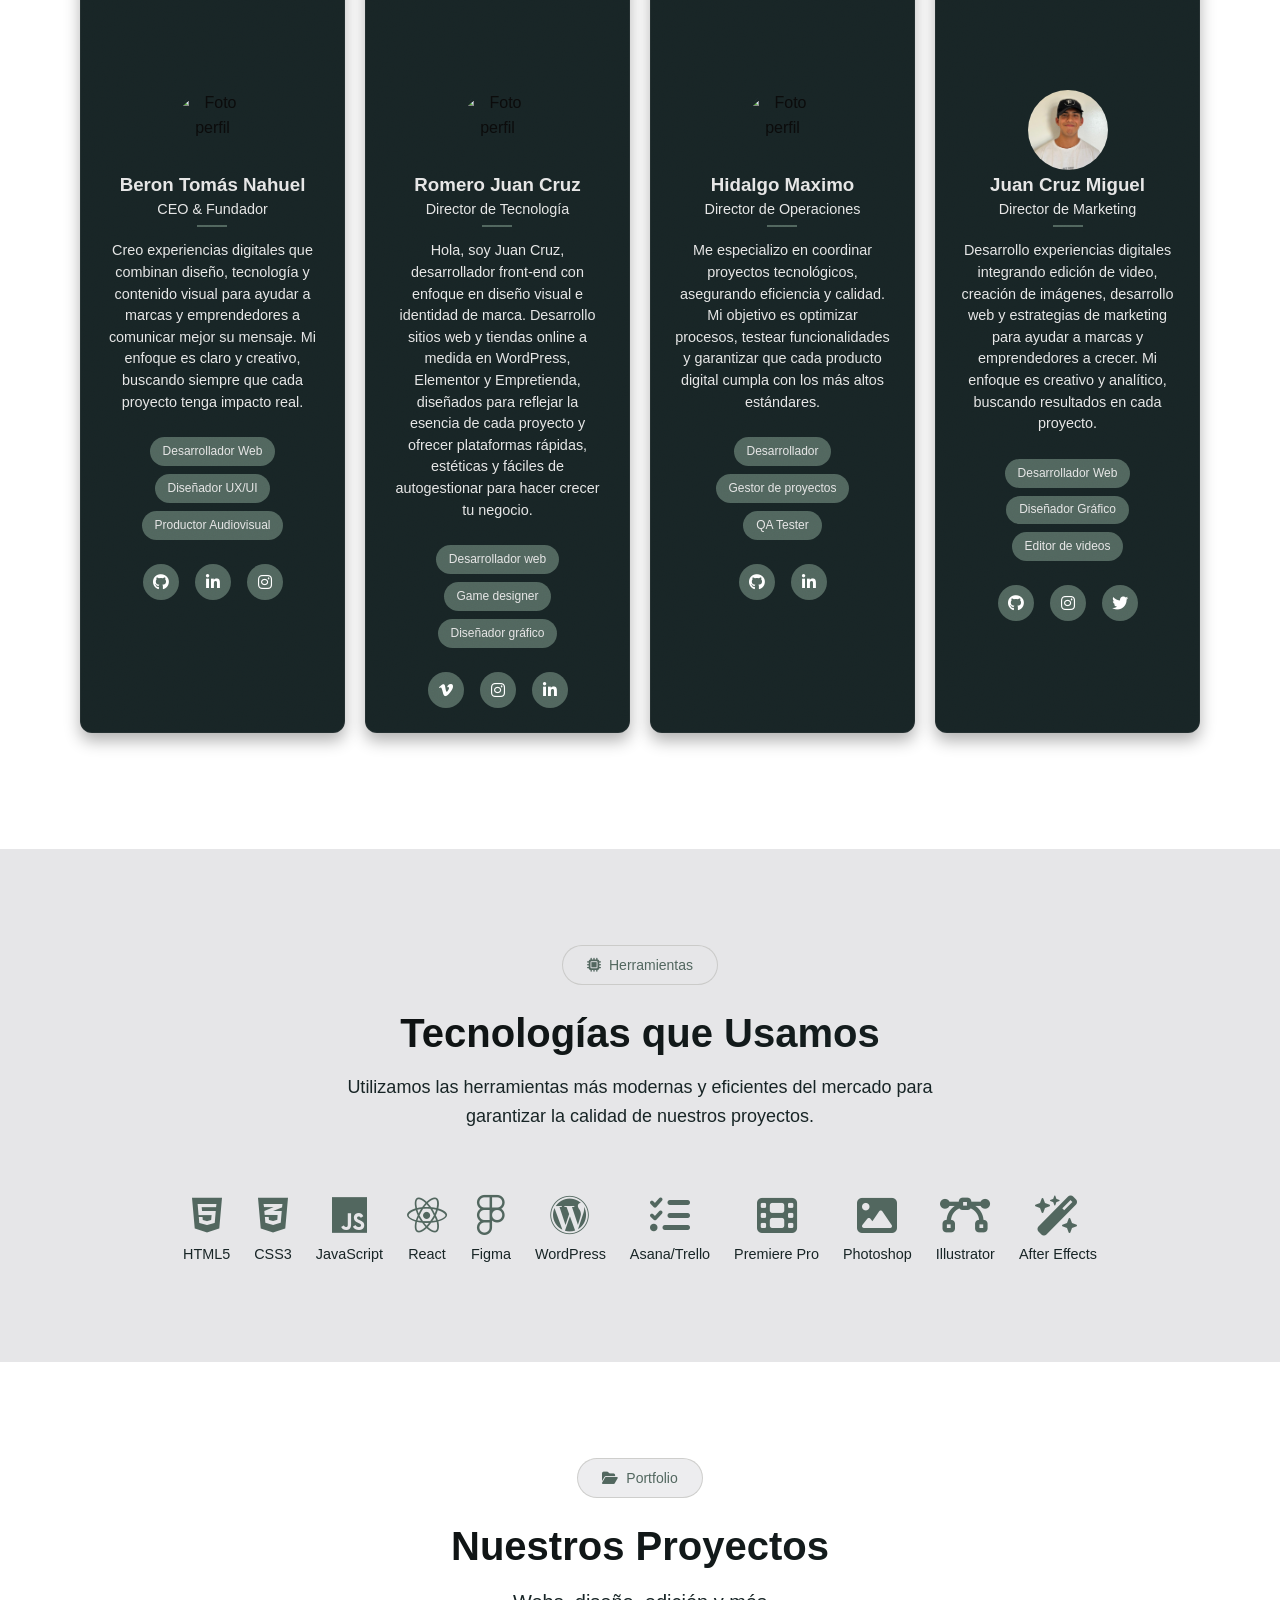
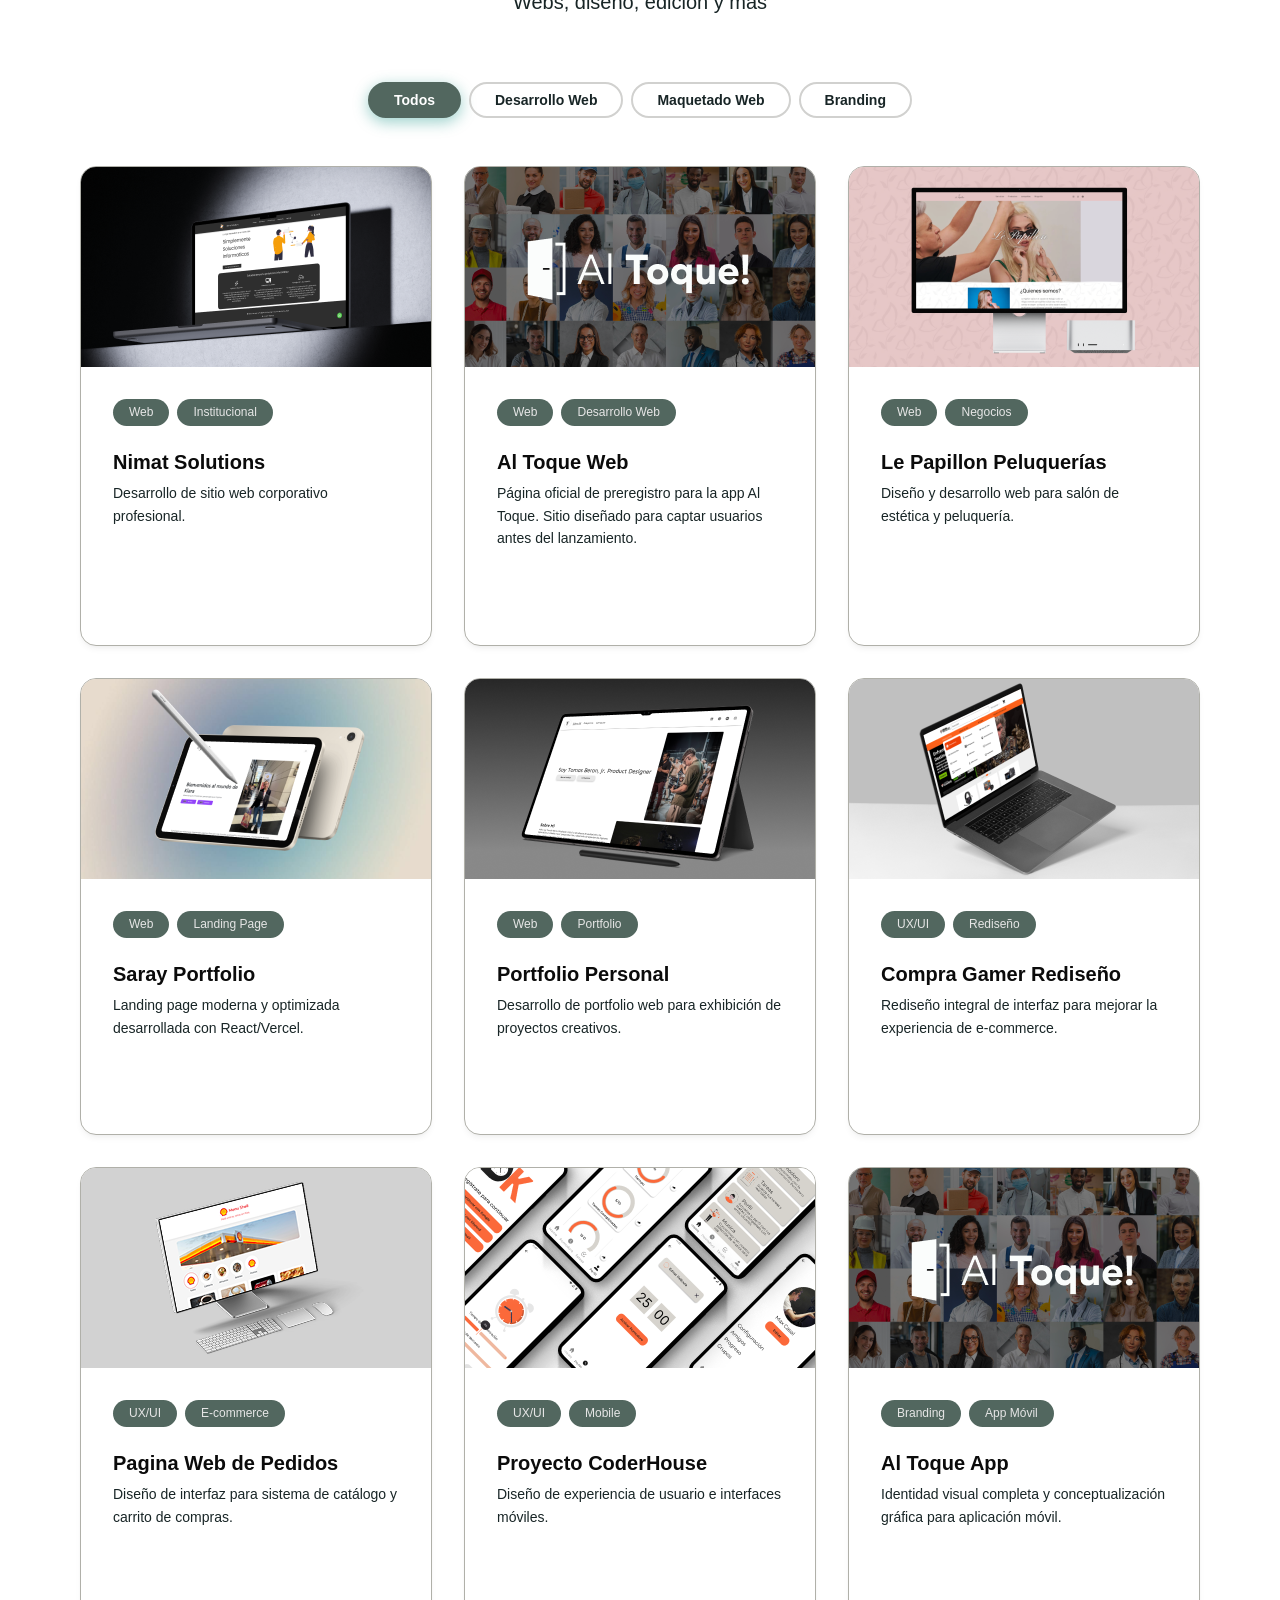
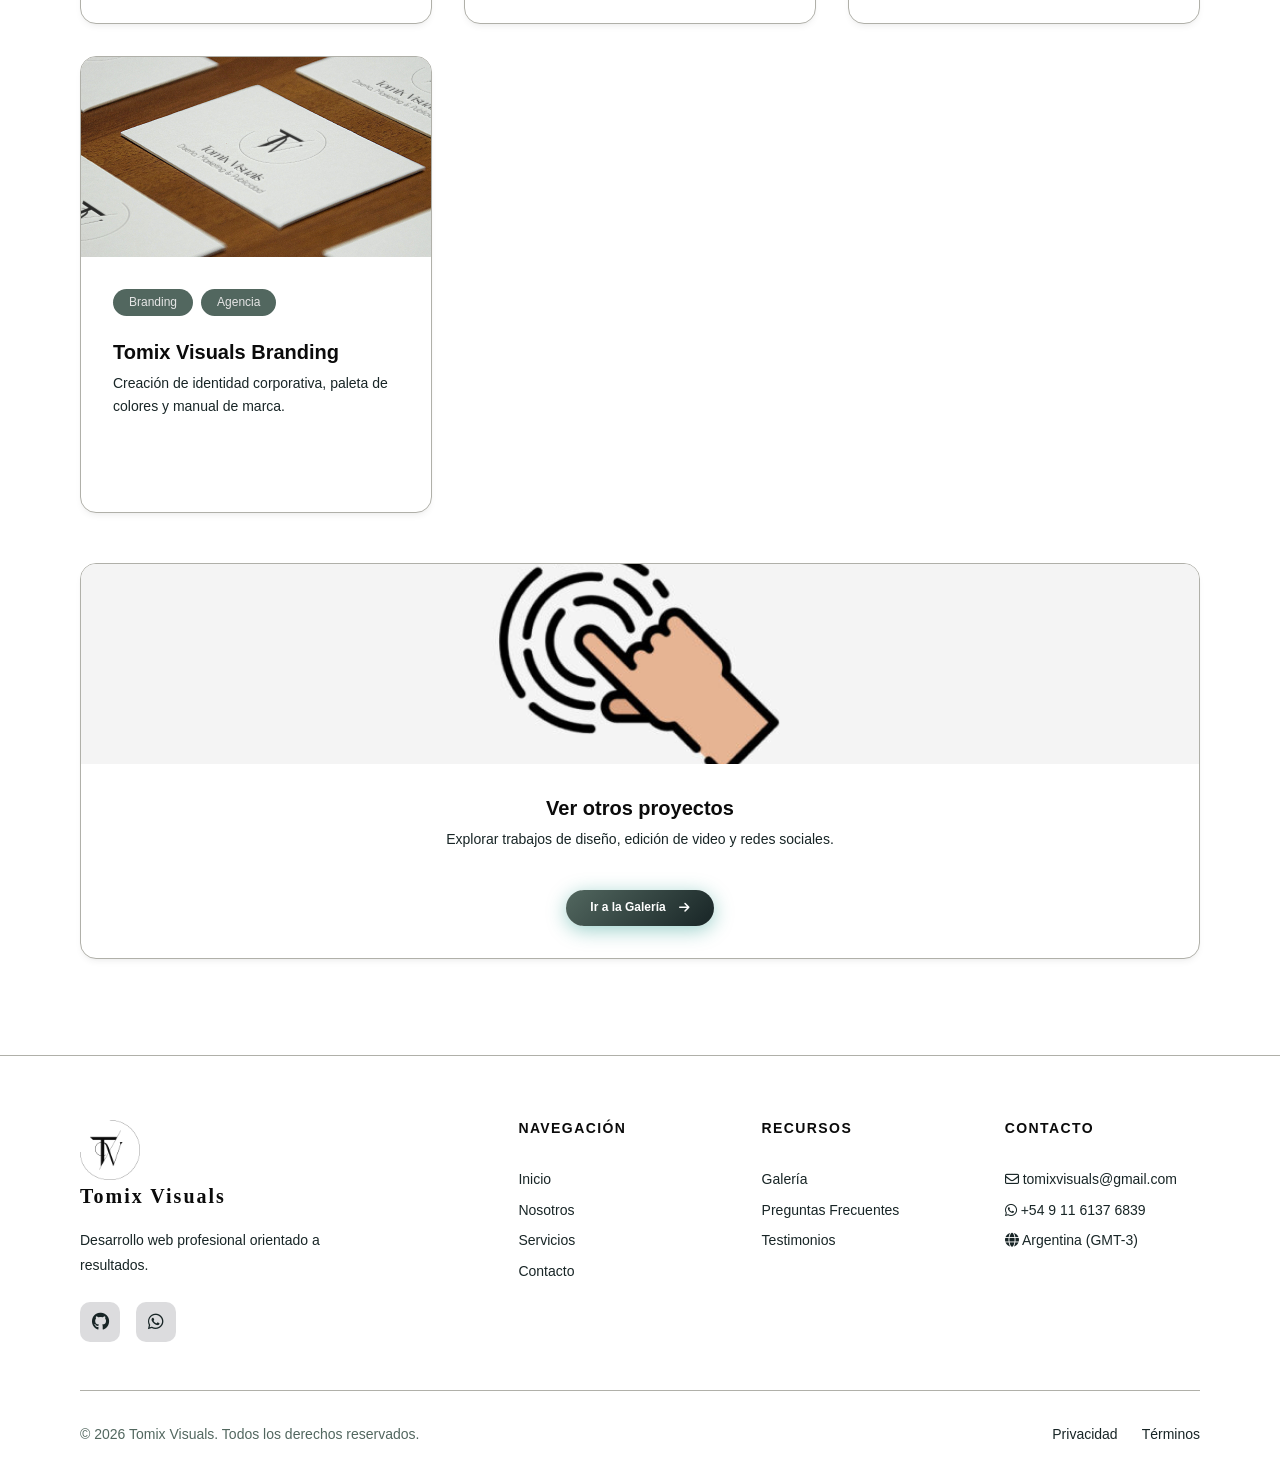
==== commit 41d61253: "Elimine dos html que no tenian nada que ver (los que quedaron son importantes) y cambi el nombre de " ====
--- a/about.html
+++ b/about.html
@@ -304,7 +304,7 @@
     <div class="project-image"><img src="./assets/images/altoque.jpg" alt="Al Toque App"></div>
     <div class="project-content" style="display: flex; flex-direction: column; height: 100%;">
         <div class="project-tags"><span class="tag">Web</span><span class="tag">Desarrollo Web</span></div>
-        <h3 class="card-title">Al Toque App</h3>
+        <h3 class="card-title">Al Toque Web</h3>
         <p class="card-text">Página oficial de preregistro para la app Al Toque. Sitio diseñado para captar usuarios antes del lanzamiento.</p>
         <a href="https://altoqueapp.com.ar/" target="_blank" class="btn btn-outline btn-sm" style="margin-top: auto;" onclick="event.stopPropagation();"><i class="fa-solid fa-arrow-up-right-from-square"></i> Ver Web</a>
     </div>
